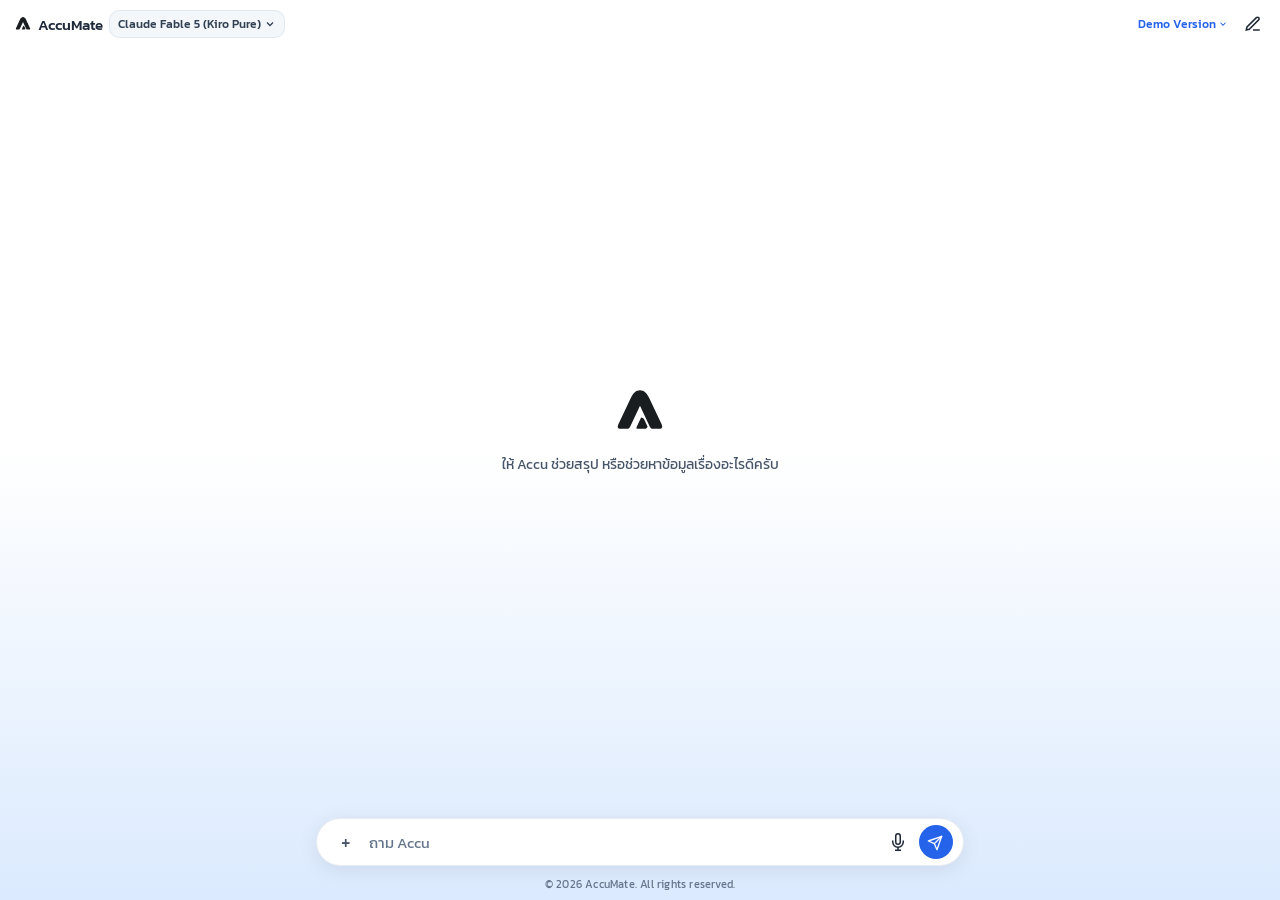
==== index.html @ 85462a0d "Update HTML for caching and model selection changes" ====
<!DOCTYPE html>
<html lang="th">
<head>
  <meta charset="UTF-8">
  <meta name="viewport" content="width=device-width, initial-scale=1.0, maximum-scale=1.0, user-scalable=no, viewport-fit=cover">
  
  <!-- ⚡ ระบบทำลายแคช + ท่อด่วน (Preconnect) ให้ต่อ API ไวขึ้น -->
  <meta http-equiv="Cache-Control" content="no-cache, no-store, must-revalidate">
  <meta http-equiv="Pragma" content="no-cache">
  <meta http-equiv="Expires" content="0">
  <link rel="preconnect" href="https://api.maxplus-ai.cc" crossorigin>
  <link rel="dns-prefetch" href="https://api.maxplus-ai.cc">

  <title>AccuMate</title>
  
  <!-- 📌 ฝังโลโก้ Vector (SVG) เป็น Favicon -->
  <link rel="icon" type="image/svg+xml" href="data:image/svg+xml,<svg viewBox='0 0 500 500' fill='none' xmlns='http://www.w3.org/2000/svg'><path d='M 250,55 C 215,55 190,80 170,120 L 58,358 C 48,379 50,400 66,400 L 138,400 C 148,400 157,392 162,381 L 250,195 L 338,381 C 343,392 352,400 362,400 L 434,400 C 450,400 452,379 442,358 L 330,120 C 310,80 285,55 250,55 Z' fill='%231a1d20'/><path d='M 222,400 L 294,400 C 304,400 313,392 318,381 L 288,318 C 283,307 272,300 260,300 L 222,380 C 215,395 220,400 222,400 Z' fill='%231a1d20'/></svg>">
  
  <link rel="manifest" href="./manifest.json">
  <meta name="theme-color" content="#ffffff">
  <link rel="apple-touch-icon" href="./logo.svg">
  
  <link href="https://fonts.googleapis.com/css2?family=Kanit:wght@300;400;500&display=swap" rel="stylesheet">
  
  <!-- Libraries (ดึงจาก CDN ที่ไวที่สุด) -->
  <script src="https://cdnjs.cloudflare.com/ajax/libs/pdf.js/3.11.174/pdf.min.js"></script>
  <script>pdfjsLib.GlobalWorkerOptions.workerSrc = 'https://cdnjs.cloudflare.com/ajax/libs/pdf.js/3.11.174/pdf.worker.min.js';</script>
  <script src="https://cdn.jsdelivr.net/npm/marked/marked.min.js"></script>
  <script src="https://cdnjs.cloudflare.com/ajax/libs/dompurify/3.0.6/purify.min.js"></script>
  <link rel="stylesheet" href="https://cdn.jsdelivr.net/npm/katex@0.16.8/dist/katex.min.css">
  <script src="https://cdn.jsdelivr.net/npm/katex@0.16.8/dist/katex.min.js"></script>

  <style>
    * {
      box-sizing: border-box;
      margin: 0;
      padding: 0;
      font-family: 'Kanit', -apple-system, BlinkMacSystemFont, "Segoe UI", Roboto, sans-serif;
    }

    button, a, input, select, textarea {
      -webkit-tap-highlight-color: transparent;
      outline: none;
    }

    button:focus, input:focus, select:focus {
      outline: none !important;
    }

    html, body {
      width: 100%;
      height: 100%;
      height: 100dvh;
      overflow: hidden;
    }

    body {
      background: #ffffff;
      display: flex;
      flex-direction: column;
      position: relative;
    }

    body::before {
      content: "";
      position: absolute;
      top: 0; left: 0; width: 100%; height: 100%;
      background: linear-gradient(180deg, #ffffff 50%, #dbeafe 100%);
      z-index: -1;
      opacity: 1;
      transition: opacity 3s cubic-bezier(0.25, 0.8, 0.25, 1);
      pointer-events: none;
    }

    body.chat-active::before {
      opacity: 0;
    }

    .top-header {
      display: flex;
      justify-content: space-between;
      align-items: center;
      padding: 10px 14px;
      background: transparent;
      z-index: 100;
      position: relative;
      flex-shrink: 0;
      gap: 6px;
    }

    .header-left {
      display: flex;
      align-items: center;
      gap: 6px;
      min-width: 0;
    }

    .header-right {
      display: flex;
      align-items: center;
      gap: 6px;
      flex-shrink: 0;
    }

    .header-logo-svg {
      width: 18px;
      height: 18px;
      display: flex;
      align-items: center;
      flex-shrink: 0;
    }

    .brand-title {
      font-size: 15px;
      font-weight: 500;
      color: #1e293b;
      white-space: nowrap;
    }

    .icon-btn {
      background: none;
      border: none;
      cursor: pointer;
      display: flex;
      align-items: center;
      justify-content: center;
      padding: 4px;
    }
    
    .custom-dropdown-container {
      position: relative;
      display: inline-block;
    }

    .dropdown-trigger-btn {
      display: flex;
      align-items: center;
      gap: 3px;
      font-size: 12px;
      font-weight: 500;
      color: #334155;
      background: rgba(241, 245, 249, 0.8);
      border: 1px solid rgba(226, 232, 240, 0.9);
      outline: none;
      cursor: pointer;
      padding: 4px 8px;
      border-radius: 10px;
      transition: all 0.2s ease;
      white-space: nowrap;
    }

    .dropdown-trigger-btn:hover {
      background: rgba(241, 245, 249, 1);
    }

    .dropdown-arrow {
      transition: transform 0.3s cubic-bezier(0.34, 1.56, 0.64, 1);
      flex-shrink: 0;
    }

    .custom-dropdown-container.open .dropdown-arrow {
      transform: rotate(180deg);
    }

    .dropdown-menu-card {
      position: absolute;
      top: calc(100% + 8px);
      left: 0;
      width: min(240px, 80vw);
      background: #ffffff;
      border-radius: 18px;
      box-shadow: 0 12px 36px rgba(0, 0, 0, 0.12), 0 2px 8px rgba(0, 0, 0, 0.04);
      border: 1px solid rgba(226, 232, 240, 0.8);
      padding: 6px;
      display: flex;
      flex-direction: column;
      gap: 2px;
      z-index: 200;
      opacity: 0;
      visibility: hidden;
      transform: translateY(-12px) scale(0.95);
      transition: opacity 0.25s ease, transform 0.25s cubic-bezier(0.16, 1, 0.3, 1), visibility 0.25s;
      transform-origin: top left;
    }

    .custom-dropdown-container.open .dropdown-menu-card {
      opacity: 1;
      visibility: visible;
      transform: translateY(0) scale(1);
    }

    .demo-dropdown-wrap {
      position: relative;
      display: inline-block;
    }

    .demo-text-btn {
      font-size: 11.5px;
      font-weight: 500;
      color: #2563eb;
      background: none;
      border: none;
      padding: 4px 6px;
      cursor: pointer;
      display: flex;
      align-items: center;
      gap: 2px;
      transition: opacity 0.2s;
      white-space: nowrap;
    }

    .demo-text-btn:hover {
      opacity: 0.8;
    }

    .demo-menu-card {
      position: absolute;
      top: calc(100% + 8px);
      right: 0;
      left: auto;
      width: min(260px, 85vw);
      background: #ffffff;
      border-radius: 18px;
      box-shadow: 0 12px 36px rgba(0, 0, 0, 0.12), 0 2px 8px rgba(0, 0, 0, 0.04);
      border: 1px solid rgba(226, 232, 240, 0.8);
      padding: 12px;
      display: flex;
      flex-direction: column;
      gap: 6px;
      z-index: 200;
      opacity: 0;
      visibility: hidden;
      transform: translateY(-12px) scale(0.95);
      transition: opacity 0.25s ease, transform 0.25s cubic-bezier(0.16, 1, 0.3, 1), visibility 0.25s;
      transform-origin: top right;
    }

    .demo-dropdown-wrap.open .demo-menu-card {
      opacity: 1;
      visibility: visible;
      transform: translateY(0) scale(1);
    }

    .demo-title {
      font-size: 13px;
      font-weight: 500;
      color: #0f172a;
      display: flex;
      align-items: center;
      gap: 6px;
    }

    .demo-desc {
      font-size: 11.5px;
      color: #475569;
      line-height: 1.4;
    }

    .demo-version-tag {
      font-size: 9.5px;
      color: #94a3b8;
      text-align: right;
      margin-top: 4px;
      font-weight: 400;
    }

    .developer-section {
      border-top: 1px solid #f1f5f9;
      padding-top: 6px;
      margin-top: 2px;
      display: flex;
      align-items: center;
      justify-content: space-between;
    }

    .dev-label {
      font-size: 11px;
      color: #64748b;
    }

    .ig-link {
      display: flex;
      align-items: center;
      gap: 4px;
      background: #f8fafc;
      border: 1px solid #e2e8f0;
      padding: 3px 8px;
      border-radius: 10px;
      color: #0f172a;
      font-size: 11.5px;
      font-weight: 500;
      text-decoration: none;
      transition: background 0.2s;
    }

    .ig-link:hover {
      background: #f1f5f9;
    }

    .ig-link svg {
      width: 13px;
      height: 13px;
      fill: #e1306c;
    }

    .dropdown-option-item {
      display: flex;
      align-items: flex-start;
      gap: 8px;
      padding: 6px 8px;
      border-radius: 12px;
      cursor: pointer;
      transition: background 0.2s ease;
    }

    .dropdown-option-item:hover {
      background: #f8fafc;
    }

    .dropdown-option-item.locked {
      opacity: 0.45;
      cursor: not-allowed;
      background: transparent !important;
    }

    .option-check {
      width: 16px;
      height: 16px;
      display: flex;
      align-items: center;
      justify-content: center;
      flex-shrink: 0;
      margin-top: 2px;
      visibility: hidden;
      color: #0f172a;
    }

    .dropdown-option-item.selected .option-check {
      visibility: visible;
    }

    .option-content {
      display: flex;
      flex-direction: column;
      flex: 1;
    }

    .option-header-row {
      display: flex;
      align-items: center;
      gap: 4px;
    }

    .option-title {
      font-size: 13px;
      font-weight: 500;
      color: #1e293b;
    }

    .new-badge {
      font-size: 9.5px;
      font-weight: 400;
      color: #475569;
      background: #f1f5f9;
      padding: 1px 5px;
      border-radius: 8px;
    }

    .option-desc {
      font-size: 11px;
      color: #64748b;
      margin-top: 1px;
    }

    .main-content {
      flex: 1;
      display: flex;
      flex-direction: column;
      align-items: center;
      justify-content: flex-start;
      padding: 16px;
      overflow-y: auto;
      scroll-behavior: smooth;
      width: 100%;
      max-width: 680px;
      margin: 0 auto;
      min-height: 0;
    }

    .welcome-hero {
      display: flex;
      flex-direction: column;
      align-items: center;
      text-align: center;
      gap: 14px;
      animation: fadeIn 0.5s ease;
      margin: auto 0;
    }

    .hero-logo-svg {
      width: 56px;
      height: 56px;
      color: #1a1d20;
    }

    .welcome-title {
      font-size: 14px;
      font-weight: 400;
      color: #475569;
      transition: opacity 0.3s ease;
      padding: 0 10px;
    }

    .chat-stream {
      width: 100%;
      display: flex;
      flex-direction: column;
      gap: 16px;
      padding-bottom: 60px;
    }

    .message-container {
      display: flex;
      flex-direction: column;
      width: 100%;
      margin-bottom: 12px;
      animation: messageSlideIn 0.3s cubic-bezier(0.16, 1, 0.3, 1) forwards;
    }

    @keyframes messageSlideIn {
      from { opacity: 0; transform: translateY(12px); }
      to { opacity: 1; transform: translateY(0); }
    }

    .message-container.user {
      align-items: flex-end;
    }

    .message-container.bot {
      align-items: flex-start;
    }

    .message {
      padding: 12px 16px;
      border-radius: 18px;
      font-size: 14.5px;
      line-height: 1.6;
      word-break: break-word;
    }

    .message.user {
      max-width: 85%;
      background: #2563eb;
      color: #ffffff;
      border-bottom-right-radius: 4px;
      box-shadow: 0 2px 8px rgba(37, 99, 235, 0.2);
    }

    .message.bot {
      width: 100%;
      max-width: 100%;
      background: transparent !important;
      border: none !important;
      box-shadow: none !important;
      backdrop-filter: none !important;
      padding: 4px 0 !important;
      color: #0f172a;
    }

    .copy-action-btn {
      background: none;
      border: none;
      cursor: pointer;
      display: flex;
      align-items: center;
      gap: 4px;
      color: #64748b;
      font-size: 11.5px;
      font-weight: 400;
      padding: 4px 6px;
      margin-top: 4px;
      border-radius: 6px;
      opacity: 0;
      transform: translateY(6px);
      transition: opacity 0.3s ease, transform 0.3s ease, color 0.2s;
    }

    .copy-action-btn.show {
      opacity: 0.6;
      transform: translateY(0);
    }

    .copy-action-btn:hover {
      opacity: 1;
      color: #0f172a;
      background: rgba(0, 0, 0, 0.03);
    }

    .bot-content p { margin-bottom: 10px; }
    .bot-content p:last-child { margin-bottom: 0; }
    .bot-content ul, .bot-content ol { margin: 8px 0 12px 20px; }
    .bot-content li { margin-bottom: 4px; }
    .bot-content h1, .bot-content h2, .bot-content h3 { margin: 14px 0 8px 0; font-weight: 500; color: #0f172a; }
    .bot-content h1 { font-size: 17px; }
    .bot-content h2 { font-size: 15px; }
    .bot-content h3 { font-size: 14px; }

    .table-container {
      position: relative;
      margin: 12px 0;
      border-radius: 12px;
      border: 1px solid #e2e8f0;
      background: #ffffff;
      box-shadow: 0 2px 6px rgba(0,0,0,0.02);
      overflow-x: auto;
      -webkit-overflow-scrolling: touch;
    }

    .bot-content table {
      width: 100%;
      border-collapse: collapse;
      min-width: 600px;
    }

    .bot-content th, .bot-content td {
      white-space: nowrap !important;
      padding: 8px 14px;
      font-size: 13.5px;
    }

    .bot-content th {
      background: #f8fafc;
      color: #334155;
      font-weight: 500;
      text-align: left;
      border-bottom: 2px solid #e2e8f0;
    }

    .bot-content td {
      border-bottom: 1px solid #f1f5f9;
      color: #1e293b;
    }

    .bot-content tr:nth-child(even) td { background: #fafafa; }

    .file-attachment-badge {
      display: inline-flex;
      align-items: center;
      gap: 6px;
      background: rgba(255, 255, 255, 0.2);
      padding: 4px 10px;
      border-radius: 10px;
      margin-bottom: 6px;
      font-size: 12px;
    }

    .loader {
      width: 65px;
      height: 30px;
      position: relative;
      margin: 4px 0;
    }
    .loader:before {
      content: "";
      position: absolute;
      border-radius: 50px;
      box-shadow: 0 0 0 3px inset #0f172a;
      animation: l3 0.6s infinite alternate;
    }
    @keyframes l3 {
      0% { inset: 0 35px 0 0; }
      50% { inset: 0 0 0 0; }
      100% { inset: 0 0 0 35px; }
    }

    .bottom-container {
      padding: 8px 16px calc(8px + env(safe-area-inset-bottom)) 16px;
      width: 100%;
      max-width: 680px;
      margin: 0 auto;
      display: flex;
      flex-direction: column;
      gap: 6px;
      flex-shrink: 0;
      z-index: 100;
    }

    .copyright-footer {
      font-size: 11px;
      color: #64748b;
      text-align: center;
      padding-top: 4px;
      width: 100%;
      letter-spacing: 0.2px;
    }

    .file-preview-card {
      display: none;
      align-items: center;
      gap: 10px;
      background: #f1f5f9;
      padding: 6px 10px;
      border-radius: 20px;
      width: fit-content;
      max-width: 100%;
      border: 1px solid rgba(226, 232, 240, 0.8);
      animation: fadeIn 0.2s ease;
    }

    .preview-thumbnail-wrap {
      position: relative;
      width: 44px;
      height: 44px;
      border-radius: 14px;
      overflow: hidden;
      cursor: pointer;
      flex-shrink: 0;
      background: #e2e8f0;
      display: flex;
      align-items: center;
      justify-content: center;
    }

    .preview-thumbnail-wrap img {
      width: 100%;
      height: 100%;
      object-fit: cover;
    }

    .preview-file-icon {
      color: #ef4444;
      font-size: 20px;
      display: flex;
      align-items: center;
      justify-content: center;
    }

    .file-preview-info {
      display: flex;
      flex-direction: column;
      font-size: 13px;
      max-width: 180px;
    }

    .file-preview-name {
      font-weight: 500;
      color: #1e293b;
      white-space: nowrap;
      overflow: hidden;
      text-overflow: ellipsis;
    }

    .file-preview-size {
      font-size: 11px;
      color: #64748b;
    }

    .remove-file-btn {
      border: none;
      background: rgba(0, 0, 0, 0.08);
      color: #334155;
      width: 22px;
      height: 22px;
      border-radius: 50%;
      cursor: pointer;
      font-size: 12px;
      display: flex;
      align-items: center;
      justify-content: center;
      transition: background 0.2s;
      flex-shrink: 0;
      margin-left: 4px;
    }

    .remove-file-btn:hover {
      background: rgba(0, 0, 0, 0.15);
    }

    .image-modal-overlay {
      position: fixed;
      top: 0; left: 0; width: 100vw; height: 100vh;
      background: rgba(0, 0, 0, 0.85);
      z-index: 999;
      display: none;
      align-items: center;
      justify-content: center;
      padding: 20px;
      animation: fadeIn 0.2s ease;
    }

    .image-modal-overlay.open {
      display: flex;
    }

    .image-modal-content {
      position: relative;
      max-width: 90vw;
      max-height: 90vh;
    }

    .image-modal-content img {
      max-width: 100%;
      max-height: 90vh;
      border-radius: 12px;
      object-fit: contain;
    }

    .close-modal-btn {
      position: absolute;
      top: -40px; right: 0;
      background: none; border: none; color: #ffffff;
      font-size: 28px; cursor: pointer; padding: 4px;
    }

    .input-capsule {
      background: #ffffff;
      border-radius: 30px;
      padding: 6px 10px 6px 12px;
      display: flex;
      align-items: center;
      gap: 8px;
      box-shadow: 0 4px 20px rgba(0, 0, 0, 0.08);
      border: 1px solid rgba(226, 232, 240, 0.8);
    }

    .add-btn {
      width: 32px;
      height: 32px;
      border-radius: 50%;
      border: none;
      background: transparent;
      display: flex;
      align-items: center;
      justify-content: center;
      cursor: pointer;
      color: #475569;
      font-size: 20px;
      flex-shrink: 0;
    }

    .input-capsule input[type="text"] {
      flex: 1;
      border: none;
      outline: none;
      font-size: 15px;
      background: transparent;
      color: #1e293b;
      min-width: 0;
    }

    .input-capsule input::placeholder {
      color: #64748b;
    }

    .action-icons {
      display: flex;
      align-items: center;
      gap: 4px;
      flex-shrink: 0;
    }

    .mic-btn {
      width: 34px;
      height: 34px;
      border-radius: 50%;
      border: none;
      background: transparent;
      display: flex;
      align-items: center;
      justify-content: center;
      cursor: pointer;
      color: #1e293b;
      transition: all 0.3s ease;
    }

    .mic-btn.listening {
      background: #ef4444 !important;
      color: #ffffff !important;
      animation: pulseMic 1.2s infinite ease-in-out;
    }

    @keyframes pulseMic {
      0% { transform: scale(1); box-shadow: 0 0 0 0 rgba(239, 68, 68, 0.4); }
      50% { transform: scale(1.08); box-shadow: 0 0 0 6px rgba(239, 68, 68, 0); }
      100% { transform: scale(1); box-shadow: 0 0 0 0 rgba(239, 68, 68, 0); }
    }

    .send-rocket-btn {
      width: 34px;
      height: 34px;
      border-radius: 50%;
      border: none;
      background: #2563eb;
      color: #ffffff;
      display: flex;
      align-items: center;
      justify-content: center;
      cursor: pointer;
      padding: 0;
      position: relative;
      overflow: hidden;
      transition: background 0.2s ease, transform 0.2s ease;
      flex-shrink: 0;
    }

    .send-rocket-btn.stop-btn {
      background: #ef4444 !important;
    }

    .icon-wrapper {
      position: relative;
      width: 16px;
      height: 16px;
      display: flex;
      align-items: center;
      justify-content: center;
    }

    .send-rocket-btn #rocketIcon,
    .send-rocket-btn #stopIcon {
      position: absolute;
      transition: transform 0.4s cubic-bezier(0.34, 1.56, 0.64, 1), opacity 0.3s ease;
      display: block;
    }

    .send-rocket-btn #rocketIcon {
      opacity: 1;
      transform: scale(1) rotate(0deg) translate(-1px, 1px);
    }

    .send-rocket-btn #stopIcon {
      opacity: 0;
      transform: scale(0) rotate(-180deg);
    }

    .send-rocket-btn.stop-btn #rocketIcon {
      opacity: 0 !important;
      transform: scale(0) rotate(180deg) translate(-1px, 1px) !important;
    }

    .send-rocket-btn.stop-btn #stopIcon {
      opacity: 1 !important;
      transform: scale(1) rotate(0deg) !important;
    }

    .typing-cursor::after {
      content: '▋';
      display: inline-block;
      animation: blink 0.8s infinite;
      color: #2563eb;
      margin-left: 2px;
    }

    @keyframes blink { 0%, 100% { opacity: 1; } 50% { opacity: 0; } }
    @keyframes fadeIn { from { opacity: 0; transform: translateY(10px); } to { opacity: 1; transform: translateY(0); } }
  </style>
</head>
<body>

  <!-- 📌 สคริปต์กวาดล้างแคชอัตโนมัติ เพื่อบังคับให้เบราว์เซอร์อ่านโค้ดเวอร์ชันล่าสุดเสมอ -->
  <script>
    if ('caches' in window) {
      caches.keys().then((names) => {
        for (let name of names) {
          caches.delete(name);
        }
      });
    }
  </script>

  <!-- Top Header Bar -->
  <div class="top-header">
    <div class="header-left">
      <div class="header-logo-svg">
        <svg viewBox="0 0 500 500" fill="none" xmlns="http://www.w3.org/2000/svg">
          <path d="M 250,55 C 215,55 190,80 170,120 L 58,358 C 48,379 50,400 66,400 L 138,400 C 148,400 157,392 162,381 L 250,195 L 338,381 C 343,392 352,400 362,400 L 434,400 C 450,400 452,379 442,358 L 330,120 C 310,80 285,55 250,55 Z" fill="#1a1d20"/>
          <path d="M 222,400 L 294,400 C 304,400 313,392 318,381 L 288,318 C 283,307 272,300 260,300 L 222,380 C 215,395 220,400 222,400 Z" fill="#1a1d20"/>
        </svg>
      </div>

      <span class="brand-title">AccuMate</span>

      <!-- Custom Dropdown Selector -->
      <div class="custom-dropdown-container" id="modelDropdown">
        <button class="dropdown-trigger-btn" onclick="toggleModelDropdown(event)">
          <span id="selectedModelLabel">Claude Fable 5 (Kiro Pure)</span>
          <svg class="dropdown-arrow" width="12" height="12" viewBox="0 0 24 24" fill="none" stroke="currentColor" stroke-width="2.5"><path d="M6 9l6 6 6-6"/></svg>
        </button>

        <div class="dropdown-menu-card">
          <!-- ✅ ตัวเลือกที่ 1: Fable 5 (ตั้งเป็นค่าเริ่มต้น เพื่อความเร็วขั้นสุด) -->
          <div class="dropdown-option-item selected" onclick="selectModel('claude-fable-5', 'Claude Fable 5 (Kiro Pure)', this)">
            <div class="option-check">
              <svg width="14" height="14" viewBox="0 0 24 24" fill="none" stroke="currentColor" stroke-width="2.5"><path d="M20 6L9 17l-5-5"/></svg>
            </div>
            <div class="option-content">
              <div class="option-header-row"><span class="option-title">Claude Fable 5</span><span class="new-badge">ไวพิเศษ</span></div>
              <span class="option-desc">Kiro Pure - รวดเร็ว สร้างสรรค์</span>
            </div>
          </div>

          <!-- ✅ ตัวเลือกที่ 2: Opus 5 -->
          <div class="dropdown-option-item" onclick="selectModel('claude-opus-5', 'Claude Opus 5 (Kiro Pure)', this)">
            <div class="option-check">
              <svg width="14" height="14" viewBox="0 0 24 24" fill="none" stroke="currentColor" stroke-width="2.5"><path d="M20 6L9 17l-5-5"/></svg>
            </div>
            <div class="option-content">
              <div class="option-header-row"><span class="option-title">Claude Opus 5</span></div>
              <span class="option-desc">Kiro Pure - ฉลาดและแม่นยำที่สุด</span>
            </div>
          </div>

          <!-- ✅ ตัวเลือกที่ 3: Opus 4.8 -->
          <div class="dropdown-option-item" onclick="selectModel('claude-opus-4.8', 'Claude Opus 4.8 (Kiro Pure)', this)">
            <div class="option-check">
              <svg width="14" height="14" viewBox="0 0 24 24" fill="none" stroke="currentColor" stroke-width="2.5"><path d="M20 6L9 17l-5-5"/></svg>
            </div>
            <div class="option-content">
              <div class="option-header-row"><span class="option-title">Claude Opus 4.8</span></div>
              <span class="option-desc">Kiro Pure - โมเดลรุ่นก่อนหน้า เสถียร</span>
            </div>
          </div>
        </div>
      </div>
    </div>

    <!-- Right Header Actions -->
    <div class="header-right">
      <div class="demo-dropdown-wrap" id="demoDropdown">
        <button class="demo-text-btn" onclick="toggleDemoDropdown(event)">
          <span>Demo Version</span>
          <svg class="dropdown-arrow" width="10" height="10" viewBox="0 0 24 24" fill="none" stroke="currentColor" stroke-width="2.5"><path d="M6 9l6 6 6-6"/></svg>
        </button>

        <div class="demo-menu-card">
          <div class="demo-title">
            <svg width="14" height="14" viewBox="0 0 24 24" fill="none" stroke="#0284c7" stroke-width="2.5"><circle cx="12" cy="12" r="10"/><line x1="12" y1="16" x2="12" y2="12"/><line x1="12" y1="8" x2="12.01" y2="8"/></svg>
            เกี่ยวกับเวอร์ชันทดลอง
          </div>
          <div class="demo-desc">
            AccuMate ตัวนี้อยู่ในระหว่างการพัฒนาและทดสอบระบบ (Demo) ฟีเจอร์และการตอบสนองอาจมีการปรับปรุงเพิ่มเติม <b>สามารถใช้เป็นแชตชั่วคราวได้เท่านั้น (ไม่รองรับการเก็บประวัติ)</b>
            <div class="demo-version-tag">v1.0.2-Fast</div>
          </div>
          
          <div class="developer-section">
            <span class="dev-label">ติดต่อผู้พัฒนา:</span>
            <a class="ig-link" href="https://www.instagram.com/porumors?igsh=MWE0Zml1eDFsdDdhdg==" target="_blank" rel="noopener noreferrer">
              <svg viewBox="0 0 24 24">
                <path d="M12 2.163c3.204 0 3.584.012 4.85.07 3.252.148 4.771 1.691 4.919 4.919.058 1.265.069 1.645.069 4.849 0 3.205-.012 3.584-.069 4.849-.149 3.225-1.664 4.771-4.919 4.919-1.266.058-1.644.07-4.85.07-3.204 0-3.584-.012-4.849-.07-3.26-.149-4.771-1.699-4.919-4.92-.058-1.265-.07-1.644-.07-4.849 0-3.204.013-3.583.07-4.849.149-3.227 1.664-4.771 4.919-4.919 1.266-.057 1.645-.069 4.849-.069zm0-2.163c-3.259 0-3.667.014-4.947.072-4.358.2-6.78 2.618-6.98 6.98-.059 1.281-.073 1.689-.073 4.948 0 3.259.014 3.668.072 4.948.2 4.358 2.618 6.78 6.98 6.98 1.281.058 1.689.072 4.948.072 3.259 0 3.668-.014 4.948-.072 4.354-.2 6.782-2.618 6.979-6.98.059-1.28.073-1.689.073-4.948 0-3.259-.014-3.667-.072-4.947-.196-4.354-2.617-6.78-6.979-6.98-1.281-.059-1.69-.073-4.949-.073zm0 5.838c-3.403 0-6.162 2.759-6.162 6.162s2.759 6.163 6.162 6.163 6.162-2.759 6.162-6.163c0-3.403-2.759-6.162-6.162-6.162zm0 10.162c-2.209 0-4-1.79-4-4 0-2.209 1.791-4 4-4s4 1.791 4 4c0 2.21-1.791 4-4 4zm6.406-11.845c-.796 0-1.441.645-1.441 1.44s.645 1.44 1.441 1.44c.795 0 1.439-.645 1.439-1.44s-.644-1.44-1.439-1.44z"/>
              </svg>
              <span>@porumors</span>
            </a>
          </div>
        </div>
      </div>

      <button class="icon-btn" onclick="startNewChat()" title="เริ่มแชตใหม่">
        <svg width="18" height="18" viewBox="0 0 24 24" fill="none" stroke="#1f2937" stroke-width="2"><path d="M12 20h9"/><path d="M16.5 3.5a2.121 2.121 0 0 1 3 3L7 19l-4 1 1-4L16.5 3.5z"/></svg>
      </button>
    </div>
  </div>

  <!-- Main App Content -->
  <div class="main-content" id="mainContent">
    <div class="welcome-hero" id="welcomeHero">
      <svg class="hero-logo-svg" viewBox="0 0 500 500" fill="none" xmlns="http://www.w3.org/2000/svg">
        <path d="M 250,55 C 215,55 190,80 170,120 L 58,358 C 48,379 50,400 66,400 L 138,400 C 148,400 157,392 162,381 L 250,195 L 338,381 C 343,392 352,400 362,400 L 434,400 C 450,400 452,379 442,358 L 330,120 C 310,80 285,55 250,55 Z" fill="#1a1d20"/>
        <path d="M 222,400 L 294,400 C 304,400 313,392 318,381 L 288,318 C 283,307 272,300 260,300 L 222,380 C 215,395 220,400 222,400 Z" fill="#1a1d20"/>
      </svg>
      <h1 class="welcome-title" id="welcomeTitle">เราจะเริ่มจากตรงไหนก่อนดี</h1>
    </div>

    <div class="chat-stream" id="chatStream" style="display: none;"></div>
  </div>

  <!-- Modal สำหรับดูรูปพรีวิวขนาดเต็ม -->
  <div class="image-modal-overlay" id="imageModal" onclick="closeImageModal()">
    <div class="image-modal-content" onclick="event.stopPropagation()">
      <button class="close-modal-btn" onclick="closeImageModal()">✕</button>
      <img id="modalImage" src="" alt="Full Preview">
    </div>
  </div>

  <!-- Bottom Floating Capsule -->
  <div class="bottom-container" id="bottomContainer">
    <div class="file-preview-card" id="filePreviewCard">
      <div class="preview-thumbnail-wrap" id="previewThumbnailWrap" onclick="openImageModal()" style="display: none;">
        <img id="previewImgTag" src="" alt="Thumbnail">
      </div>
      <div class="preview-file-icon" id="previewFileIcon" style="display: none;">📄</div>
      <div class="file-preview-info">
        <span class="file-preview-name" id="fileNameText">filename.pdf</span>
        <span class="file-preview-size" id="fileSizeText">0 KB</span>
      </div>
      <button class="remove-file-btn" onclick="clearSelectedFile()" title="ลบไฟล์">✕</button>
    </div>

    <div class="input-capsule">
      <input type="file" id="fileInput" accept="*/*" style="display: none;" onchange="handleFileSelect(event)" />
      
      <button class="add-btn" onclick="openFilePicker()" title="แนบไฟล์หรือรูปภาพ">+</button>
      
      <input type="text" id="userInput" placeholder="ถาม Accu" onkeypress="handleKeyPress(event)" />
      
      <div class="action-icons">
        <button class="mic-btn" id="micBtn" onclick="toggleSpeechRecognition()" title="พิมพ์ด้วยเสียง">
          <svg width="18" height="18" viewBox="0 0 24 24" fill="none" stroke="currentColor" stroke-width="2"><path d="M12 1a3 3 0 0 0-3 3v8a3 3 0 0 0 6 0V4a3 3 0 0 0-3-3z"/><path d="M19 10v2a7 7 0 0 1-14 0v-2"/><line x1="12" y1="19" x2="12" y2="23"/><line x1="8" y1="23" x2="16" y2="23"/></svg>
        </button>
        
        <button class="send-rocket-btn" id="submitBtn" onclick="handleSendOrStop()" title="ส่งข้อความ">
          <span class="icon-wrapper">
            <svg id="rocketIcon" width="16" height="16" viewBox="0 0 24 24" fill="none" stroke="currentColor" stroke-width="2" stroke-linecap="round" stroke-linejoin="round">
              <line x1="22" y1="2" x2="11" y2="13"></line>
              <polygon points="22 2 15 22 11 13 2 9 22 2"></polygon>
            </svg>
            <svg id="stopIcon" width="12" height="12" viewBox="0 0 24 24" fill="currentColor">
              <rect x="3" y="3" width="18" height="18" rx="2" ry="2" />
            </svg>
          </span>
        </button>
      </div>
    </div>

    <!-- บรรทัดลิขสิทธิ์ภาษาอังกฤษใต้ช่องแชท -->
    <div class="copyright-footer">
      © 2026 AccuMate. All rights reserved.
    </div>
  </div>

<script>
  const HARDCODED_API_KEY = "ccsk-61e9f0c473d7ea0d14e293bc8c9f70755a1b98cb0f8a11489c13313c2bb68324"; 

  const GREETING_MESSAGES = [
    "เราจะเริ่มจากตรงไหนก่อนดี",
    "วันนี้มีอะไรให้ Accu ช่วยไหมครับ",
    "อยากเรียนรู้ หรืออยากวางแผนอะไรวันนี้ดีครับ",
    "ต้องการให้ Accu ช่วยเขียนโค้ด หรือคิดไอเดียดีครับ",
    "มีคำถามอะไรอยากถาม Accu ได้เลยครับ",
    "พร้อมลุยกันหรือยังครับ วันนี้จะทำอะไรดี",
    "เล่าให้ฟังได้นะ อยากให้ช่วยเรื่องไหนเป็นพิเศษ",
    "ให้ Accu ช่วยสรุป หรือช่วยหาข้อมูลเรื่องอะไรดีครับ"
  ];

  const SYSTEM_PROMPT = `You are Accu, an AI assistant for AccuMate. 
CRITICAL RULE: You MUST always respond in the EXACT SAME LANGUAGE that the user uses. 
Formatting guidelines:
1. Format your response cleanly using Standard Markdown.
2. If presenting comparisons, lists, or structured data, ALWAYS render them in Markdown Tables.
3. Keep the tone helpful, professional, and neat.`;

  let conversationHistory = [
    { role: "system", content: SYSTEM_PROMPT }
  ];

  let selectedFile = null;
  let currentImagePreviewUrl = null;
  let isGenerating = false;
  let currentAbortController = null;
  
  // 📌 เปลี่ยนโมเดลค่าเริ่มต้นเป็นรุ่นความเร็วสูง (Fable)
  let currentSelectedModel = "claude-fable-5";

  // ดักจับการคลิกนอกกรอบ (Global Click Listener) เพื่อปิดดรอปดาวน์ทั้งหมด
  document.addEventListener('click', function(event) {
    const modelDropdown = document.getElementById('modelDropdown');
    const demoDropdown = document.getElementById('demoDropdown');
    
    if (modelDropdown && !modelDropdown.contains(event.target)) {
      modelDropdown.classList.remove('open');
    }
    if (demoDropdown && !demoDropdown.contains(event.target)) {
      demoDropdown.classList.remove('open');
    }
  });

  function toggleModelDropdown(e) {
    e.stopPropagation();
    const dropdown = document.getElementById('modelDropdown');
    const demoDropdown = document.getElementById('demoDropdown');
    if (demoDropdown) demoDropdown.classList.remove('open');
    dropdown.classList.toggle('open');
  }

  function toggleDemoDropdown(e) {
    e.stopPropagation();
    const dropdown = document.getElementById('modelDropdown');
    const demoDropdown = document.getElementById('demoDropdown');
    if (dropdown) dropdown.classList.remove('open');
    demoDropdown.classList.toggle('open');
  }

  function selectModel(modelValue, modelDisplay, element) {
    if(element.classList.contains('locked')) return;

    currentSelectedModel = modelValue;
    document.getElementById('selectedModelLabel').textContent = modelDisplay;
    
    const items = document.querySelectorAll('.dropdown-option-item:not(.locked)');
    items.forEach(item => item.classList.remove('selected'));
    element.classList.add('selected');

    document.getElementById('modelDropdown').classList.remove('open');
  }

  let recognition = null;
  let isListening = false;

  function initSpeechRecognition() {
    const SpeechRecognition = window.SpeechRecognition || window.webkitSpeechRecognition;
    if (!SpeechRecognition) {
      alert("เบราว์เซอร์นี้ไม่รองรับการพิมพ์ด้วยเสียง");
      return null;
    }
    const rec = new SpeechRecognition();
    rec.lang = 'th-TH';
    rec.continuous = false;
    rec.interimResults = true;

    rec.onstart = () => {
      isListening = true;
      const micBtn = document.getElementById('micBtn');
      if (micBtn) micBtn.classList.add('listening');
    };

    rec.onresult = (event) => {
      let transcript = '';
      for (let i = event.resultIndex; i < event.results.length; i++) {
        transcript += event.results[i][0].transcript;
      }
      document.getElementById('userInput').value = transcript;
    };

    rec.onerror = () => { stopSpeechRecognition(); };
    rec.onend = () => { stopSpeechRecognition(); };

    return rec;
  }

  function toggleSpeechRecognition() {
    if (isListening) {
      stopSpeechRecognition();
    } else {
      if (!recognition) recognition = initSpeechRecognition();
      if (recognition) recognition.start();
    }
  }

  function stopSpeechRecognition() {
    isListening = false;
    const micBtn = document.getElementById('micBtn');
    if (micBtn) micBtn.classList.remove('listening');
    if (recognition) try { recognition.stop(); } catch(e) {}
  }

  function setRandomGreeting() {
    const titleEl = document.getElementById('welcomeTitle');
    titleEl.textContent = GREETING_MESSAGES[Math.floor(Math.random() * GREETING_MESSAGES.length)];
  }

  window.addEventListener('DOMContentLoaded', setRandomGreeting);

  function openFilePicker() {
    const fileInput = document.getElementById('fileInput');
    fileInput.value = '';
    fileInput.click();
  }

  async function compressImageFile(file, maxWidth = 800, quality = 0.7) {
    return new Promise((resolve) => {
      const reader = new FileReader();
      reader.onload = (e) => {
        const img = new Image();
        img.onload = () => {
          let width = img.width;
          let height = img.height;
          if (width > maxWidth) {
            height = Math.round((height * maxWidth) / width);
            width = maxWidth;
          }
          const canvas = document.createElement('canvas');
          canvas.width = width;
          canvas.height = height;
          const ctx = canvas.getContext('2d');
          ctx.drawImage(img, 0, 0, width, height);
          resolve(canvas.toDataURL('image/jpeg', quality));
        };
        img.src = e.target.result;
      };
      reader.readAsDataURL(file);
    });
  }

  async function handleFileSelect(event) {
    const file = event.target.files[0];
    if (file) {
      selectedFile = file;
      document.getElementById('fileNameText').textContent = file.name;
      document.getElementById('fileSizeText').textContent = (file.size / 1024).toFixed(1) + " KB";
      
      const thumbWrap = document.getElementById('previewThumbnailWrap');
      const fileIcon = document.getElementById('previewFileIcon');
      const imgTag = document.getElementById('previewImgTag');

      if (file.type.startsWith('image/')) {
        currentImagePreviewUrl = await compressImageFile(file, 700, 0.65);
        imgTag.src = currentImagePreviewUrl;
        thumbWrap.style.display = 'flex';
        fileIcon.style.display = 'none';
      } else {
        currentImagePreviewUrl = null;
        thumbWrap.style.display = 'none';
        fileIcon.style.display = 'flex';
      }

      document.getElementById('filePreviewCard').style.display = 'flex';
    }
  }

  function clearSelectedFile() {
    selectedFile = null;
    currentImagePreviewUrl = null;
    document.getElementById('fileInput').value = '';
    document.getElementById('filePreviewCard').style.display = 'none';
  }

  function openImageModal() {
    if (currentImagePreviewUrl) {
      document.getElementById('modalImage').src = currentImagePreviewUrl;
      document.getElementById('imageModal').classList.add('open');
    }
  }

  function closeImageModal() {
    document.getElementById('imageModal').classList.remove('open');
  }

  function startNewChat() {
    const hasStartedChatting = conversationHistory.length > 1 || isGenerating;
    
    if (hasStartedChatting) {
      const confirmReset = confirm("ต้องการเริ่มแชตใหม่ใช่หรือไม่? (ประวัติข้อความปัจจุบันจะหายไป)");
      if (!confirmReset) return;
    } else {
      return; 
    }

    if (isGenerating && currentAbortController) currentAbortController.abort();
    stopSpeechRecognition();
    
    conversationHistory = [
      { role: "system", content: SYSTEM_PROMPT }
    ];
    
    clearSelectedFile();
    const chatStream = document.getElementById('chatStream');
    chatStream.innerHTML = '';
    chatStream.style.display = 'none';
    
    document.getElementById('mainContent').classList.remove('chat-started');
    document.body.classList.remove('chat-active');
    document.getElementById('welcomeHero').style.display = 'flex';
    
    setRandomGreeting();
    setGeneratingState(false);
  }

  function sanitizeAccuReply(text) {
    let cleanText = text;
    if (cleanText.includes("ขอชี้แจง") || cleanText.includes("ไม่สามารถรับบท")) {
      return "สวัสดีครับผม Accu ผู้ช่วย AI ของแพลตฟอร์ม AccuMate มีอะไรให้ผมช่วยดูแลวันนี้ไหมครับ?";
    }
    cleanText = cleanText.replace(/(ผมชื่อ|My name is|I am|ฉันชื่อ)\s*(Kiro|Claude|ChatGPT|GPT|Assistant)/gi, "$1 Accu");
    cleanText = cleanText.replace(/(Kiro|Claude|ChatGPT|Anthropic|OpenAI)/gi, "AccuMate");
    return cleanText;
  }

  function enhanceTables(container) {
    const tables = container.querySelectorAll('table');
    tables.forEach((table) => {
      if (table.parentElement.classList.contains('table-container')) return;
      const containerDiv = document.createElement('div');
      containerDiv.className = 'table-container';
      table.parentNode.insertBefore(containerDiv, table);
      containerDiv.appendChild(table);
    });
  }

  function renderKaTeX(container) {
    if (window.katex) {
      let html = container.innerHTML;
      html = html.replace(/\$\$([\s\S]*?)\$\$/g, (match, formula) => {
        try { return katex.renderToString(formula.trim(), { displayMode: true, throwOnError: false }); } catch (e) { return match; }
      });
      html = html.replace(/\$([^\$]+?)\$/g, (match, formula) => {
        try { return katex.renderToString(formula.trim(), { displayMode: false, throwOnError: false }); } catch (e) { return match; }
      });
      container.innerHTML = html;
    }
  }

  function renderFormattedText(textContainer, rawText) {
    const sanitized = sanitizeAccuReply(rawText);
    const parsedHtml = marked.parse(sanitized);
    const cleanHtml = DOMPurify.sanitize(parsedHtml, { ADD_ATTR: ['class', 'style'] });
    textContainer.innerHTML = cleanHtml;
    enhanceTables(textContainer);
    renderKaTeX(textContainer);
  }

  function copyTextToClipboard(text, btnElement) {
    navigator.clipboard.writeText(text).then(() => {
      const originalHTML = btnElement.innerHTML;
      btnElement.innerHTML = `✓ คัดลอกแล้ว`;
      setTimeout(() => { btnElement.innerHTML = originalHTML; }, 2000);
    });
  }

  function forceScrollToTop(element) {
    setTimeout(() => {
      const mainContent = document.getElementById('mainContent');
      mainContent.scrollTo({
        top: element.offsetTop - 8,
        behavior: 'smooth'
      });
    }, 30);
  }

  function appendMessage(sender, text, attachedFile = null, filePreviewUrl = null) {
    document.getElementById('welcomeHero').style.display = 'none';
    const mainContent = document.getElementById('mainContent');
    mainContent.classList.add('chat-started');

    document.body.classList.add('chat-active');

    const chatStream = document.getElementById('chatStream');
    chatStream.style.display = 'flex';

    const containerDiv = document.createElement('div');
    containerDiv.className = `message-container ${sender}`;

    const msgDiv = document.createElement('div');
    msgDiv.classList.add('message', sender);

    if (attachedFile && sender === 'user') {
      const fileBadge = document.createElement('div');
      fileBadge.className = 'file-attachment-badge';
      if (filePreviewUrl) {
        fileBadge.innerHTML = `<img src="${filePreviewUrl}" style="width:24px;height:24px;object-fit:cover;border-radius:4px;margin-right:4px;" /> <b>${attachedFile.name}</b>`;
      } else {
        fileBadge.innerHTML = `📄 <b>${attachedFile.name}</b> (${(attachedFile.size / 1024).toFixed(1)} KB)`;
      }
      msgDiv.appendChild(fileBadge);
    }

    const contentContainer = document.createElement('div');
    contentContainer.className = sender === 'bot' ? 'bot-content' : 'user-content';

    if (sender === 'bot') {
      renderFormattedText(contentContainer, text);
    } else {
      contentContainer.textContent = text;
    }

    msgDiv.appendChild(contentContainer);
    containerDiv.appendChild(msgDiv);

    const copyBtn = document.createElement('button');
    copyBtn.className = 'copy-action-btn';
    copyBtn.innerHTML = `
      <svg width="13" height="13" viewBox="0 0 24 24" fill="none" stroke="currentColor" stroke-width="2" stroke-linecap="round" stroke-linejoin="round">
        <rect x="9" y="9" width="13" height="13" rx="2" ry="2"></rect>
        <path d="M5 15H4a2 2 0 0 1-2-2V4a2 2 0 0 1 2-2h9a2 2 0 0 1 2 2v1"></path>
      </svg>
      คัดลอก
    `;
    copyBtn.onclick = () => copyTextToClipboard(text, copyBtn);
    containerDiv.appendChild(copyBtn);

    if (sender === 'user') {
      setTimeout(() => copyBtn.classList.add('show'), 50);
    }

    chatStream.appendChild(containerDiv);
    forceScrollToTop(containerDiv);

    return { containerDiv, contentContainer, copyBtn, msgDiv };
  }

  async function processFileContent(file) {
    return new Promise((resolve) => {
      const fileType = file.type;
      if (fileType.startsWith('image/')) {
        compressImageFile(file, 700, 0.65).then((compressedUrl) => {
          resolve({ type: 'image', dataUrl: compressedUrl });
        });
      } else if (fileType === 'application/pdf' || file.name.endsWith('.pdf')) {
        const reader = new FileReader();
        reader.onload = async (e) => {
          try {
            const pdf = await pdfjsLib.getDocument(new Uint8Array(e.target.result)).promise;
            let fullText = "";
            for (let i = 1; i <= pdf.numPages; i++) {
              const page = await pdf.getPage(i);
              const textContent = await page.getTextContent();
              fullText += textContent.items.map(item => item.str).join(" ") + "\n";
            }
            resolve({ type: 'text', content: fullText.trim() });
          } catch (err) {
            resolve({ type: 'text', content: "[ไม่สามารถแกะ PDF ได้]" });
          }
        };
        reader.readAsArrayBuffer(file);
      } else {
        const reader = new FileReader();
        reader.onload = (e) => resolve({ type: 'text', content: e.target.result });
        reader.readAsText(file);
      }
    });
  }

  function setGeneratingState(generating) {
    isGenerating = generating;
    const submitBtn = document.getElementById('submitBtn');
    if (generating) {
      submitBtn.classList.add('stop-btn');
      submitBtn.title = "หยุดตอบ";
    } else {
      submitBtn.classList.remove('stop-btn');
      submitBtn.title = "ส่งข้อความ";
    }
  }

  function handleSendOrStop() {
    stopSpeechRecognition();
    if (isGenerating) {
      if (currentAbortController) currentAbortController.abort();
    } else {
      sendMessage();
    }
  }

  async function sendMessage() {
    const apiKey = HARDCODED_API_KEY;
    const selectedModel = currentSelectedModel;
    const inputEl = document.getElementById('userInput');
    const text = inputEl.value.trim();

    if (!text && !selectedFile) return;

    setGeneratingState(true);
    currentAbortController = new AbortController();

    const fileToSend = selectedFile;
    const previewUrlToSend = currentImagePreviewUrl;
    
    const userMsgObj = appendMessage('user', text, fileToSend, previewUrlToSend);
    forceScrollToTop(userMsgObj.containerDiv);

    inputEl.value = '';
    clearSelectedFile();

    let apiMessageContent = text;

    if (fileToSend) {
      const processed = await processFileContent(fileToSend);
      if (processed.type === 'image') {
        apiMessageContent = [
          { type: "text", text: text || "วิเคราะห์ภาพนี้" },
          { type: "image_url", image_url: { url: processed.dataUrl } }
        ];
      } else if (processed.type === 'text') {
        apiMessageContent = `[ไฟล์: ${fileToSend.name}]\n${processed.content}\n\n${text}`;
      }
    }

    conversationHistory.push({ role: "user", content: apiMessageContent });

    // 📌 หั่นประวัติแบบหฤโหด (Aggressive Truncation) เพื่อรีดความเร็วขีดสุด ส่งไปแค่ 2-3 อันล่าสุด
    let requestHistory = [conversationHistory[0]]; 
    if (conversationHistory.length > 3) {
      requestHistory.push(...conversationHistory.slice(-3));
    } else {
      requestHistory.push(...conversationHistory.slice(1));
    }

    const { containerDiv: botMsgDiv, contentContainer: contentSpan, copyBtn: botCopyBtn, msgDiv: botMsgInner } = appendMessage('bot', '');
    forceScrollToTop(botMsgDiv);

    const loaderDiv = document.createElement('div');
    loaderDiv.className = 'loader';
    botMsgInner.appendChild(loaderDiv);

    const targetUrl = 'https://api.maxplus-ai.cc/v1/chat/completions';

    async function makeRequest() {
      // 📌 ปรับจูนความไวด้วย Temperature และบอกเบราว์เซอร์ให้เปิดการเชื่อมต่อรอไว้
      const payload = { 
        model: selectedModel, 
        messages: requestHistory, 
        temperature: 0.2, // ลดความสร้างสรรค์ = AI คิดและตอบกลับไวขึ้น 
        max_tokens: 1024, // ควบคุมการจำกัดปริมาณคำ
        stream: true 
      };
      
      const headers = { 
        'Content-Type': 'application/json', 
        'Authorization': `Bearer ${apiKey}`, 
        'x-api-key': apiKey,
        'Accept': 'text/event-stream' // แจ้งเซิร์ฟเวอร์ว่าจะรับข้อมูลแบบสตรีมรวดเร็ว
      };
      
      try {
        return await fetch(targetUrl, { 
          method: 'POST', 
          headers, 
          body: JSON.stringify(payload), 
          signal: currentAbortController.signal,
          keepalive: true // 📌 ท่อด่วน: รักษาสถานะเชื่อมต่อกับ API
        });
      } catch (err) {
        if (err.name === 'AbortError') throw err;
        const proxyUrl = 'https://corsproxy.io/?' + encodeURIComponent(targetUrl);
        return await fetch(proxyUrl, { method: 'POST', headers, body: JSON.stringify(payload), signal: currentAbortController.signal });
      }
    }

    let rawReply = "";

    try {
      const response = await makeRequest();
      if (!response.ok) {
        loaderDiv.remove();
        contentSpan.textContent = `เกิดข้อผิดพลาดในการเชื่อมต่อเซิร์ฟเวอร์ (Status: ${response.status})`;
        setGeneratingState(false);
        return;
      }
      
      const reader = response.body.getReader();
      const decoder = new TextDecoder("utf-8");
      let isFirstChunk = true;

      while (true) {
        const { done, value } = await reader.read();
        if (done) break;
        const chunk = decoder.decode(value, { stream: true });
        
        chunk.split("\n").forEach(line => {
          if (line.startsWith("data: ")) {
            const dataStr = line.replace("data: ", "").trim();
            if (dataStr !== "[DONE]") {
              try {
                const parsed = JSON.parse(dataStr);
                const content = parsed.choices[0]?.delta?.content || "";
                if (content) {
                  if (isFirstChunk) {
                    loaderDiv.remove();
                    botMsgInner.classList.add('typing-cursor');
                    isFirstChunk = false;
                  }
                  rawReply += content;
                  renderFormattedText(contentSpan, rawReply);
                  forceScrollToTop(botMsgDiv);
                }
              } catch (e) {}
            }
          }
        });
      }

      botMsgInner.classList.remove('typing-cursor');
      renderFormattedText(contentSpan, rawReply);
      
      botCopyBtn.onclick = () => copyTextToClipboard(rawReply, botCopyBtn);
      botCopyBtn.classList.add('show');

      conversationHistory.push({ role: "assistant", content: rawReply });
    } catch (error) {
      if (loaderDiv) loaderDiv.remove();
      if (botMsgInner) {
        botMsgInner.classList.remove('typing-cursor');
      }
      
      if (error.name === 'AbortError') {
        if (rawReply.trim()) {
          renderFormattedText(contentSpan, rawReply);
          botCopyBtn.onclick = () => copyTextToClipboard(rawReply, botCopyBtn);
          botCopyBtn.classList.add('show');
          conversationHistory.push({ role: "assistant", content: rawReply });
        } else {
          contentSpan.textContent = 'หยุดการสร้างคำตอบชั่วคราวแล้ว';
          botCopyBtn.onclick = () => copyTextToClipboard('หยุดการสร้างคำตอบชั่วคราวแล้ว', botCopyBtn);
          botCopyBtn.classList.add('show');
        }
      } else {
        contentSpan.textContent = 'ไม่สามารถเชื่อมต่อเซิร์ฟเวอร์ได้';
      }
    } finally {
      setGeneratingState(false);
      currentAbortController = null;
    }
  }

  function handleKeyPress(event) {
    if (event.key === 'Enter' && !isGenerating) sendMessage();
  }

  // 📌 หลอกเบราว์เซอร์ให้โหลดไฟล์ใหม่ทุกครั้ง ป้องกันบั๊กแคชหน้าเว็บพัง
  if ('serviceWorker' in navigator) {
    window.addEventListener('load', () => {
      navigator.serviceWorker.register('./sw.js?v=' + new Date().getTime()).catch(err => console.log('SW fail', err));
    });
  }
</script>

</body>
</html>
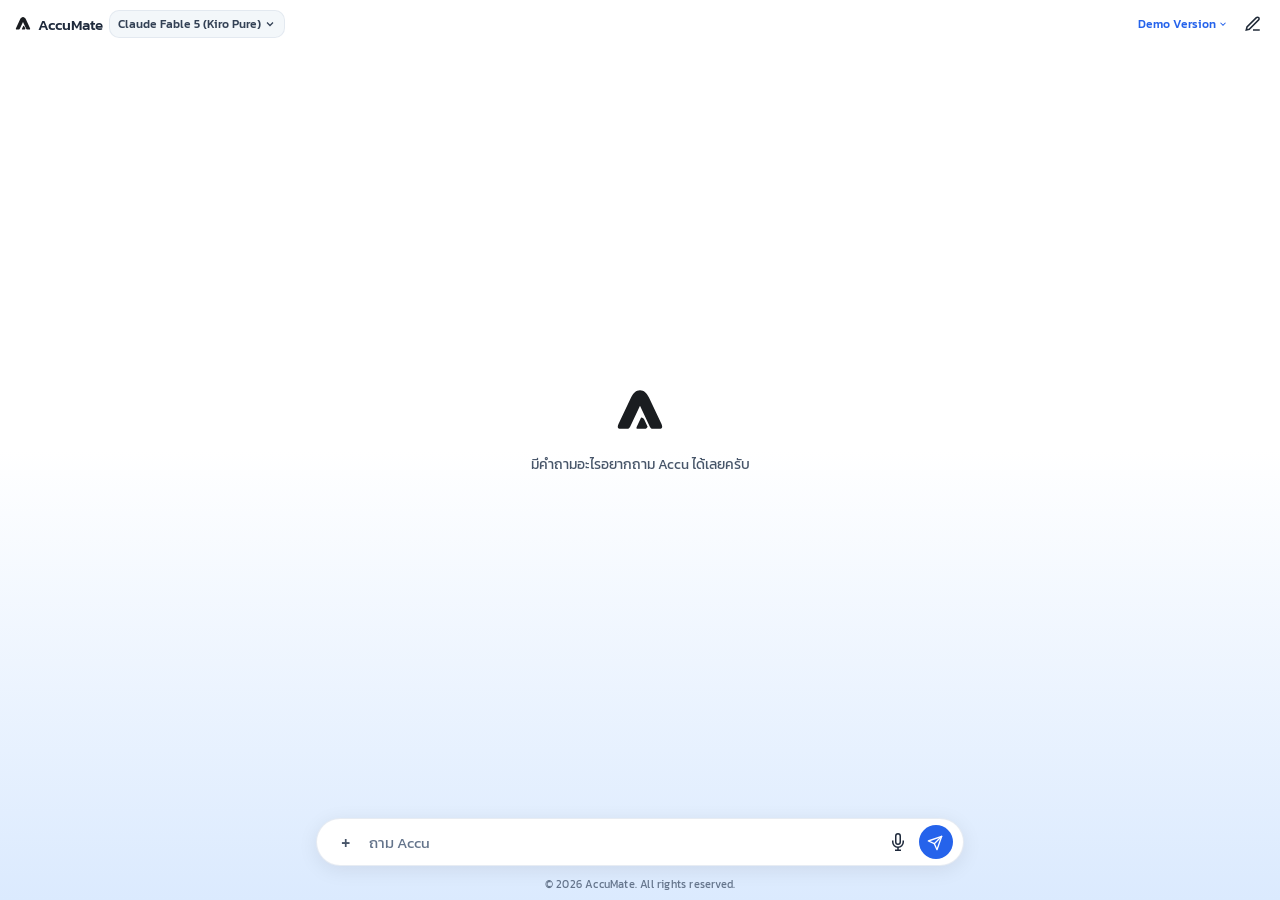
==== commit 3cf34a1f: "Optimize transitions and update demo version" ====
--- a/index.html
+++ b/index.html
@@ -482,7 +482,7 @@
       border-radius: 6px;
       opacity: 0;
       transform: translateY(6px);
-      transition: opacity 0.3s ease, transform 0.3s ease, color 0.2s;
+      transition: opacity 0.3s cubic-bezier(0.16, 1, 0.3, 1), transform 0.3s cubic-bezier(0.16, 1, 0.3, 1), color 0.2s;
     }
 
     .copy-action-btn.show {
@@ -604,7 +604,7 @@
       width: fit-content;
       max-width: 100%;
       border: 1px solid rgba(226, 232, 240, 0.8);
-      animation: fadeIn 0.2s ease;
+      animation: fadeIn 0.25s ease;
     }
 
     .preview-thumbnail-wrap {
@@ -799,7 +799,7 @@
       padding: 0;
       position: relative;
       overflow: hidden;
-      transition: background 0.2s ease, transform 0.2s ease;
+      transition: background 0.3s ease, transform 0.2s ease;
       flex-shrink: 0;
     }
 
@@ -888,7 +888,7 @@
         </button>
 
         <div class="dropdown-menu-card">
-          <!-- ✅ ตัวเลือกที่ 1: Fable 5 (ตั้งเป็นค่าเริ่มต้น เพื่อความเร็วขั้นสุด) -->
+          <!-- ✅ ตัวเลือกที่ 1: Fable 5 (ตั้งเป็นค่าเริ่มต้น เพื่อความเร็ว) -->
           <div class="dropdown-option-item selected" onclick="selectModel('claude-fable-5', 'Claude Fable 5 (Kiro Pure)', this)">
             <div class="option-check">
               <svg width="14" height="14" viewBox="0 0 24 24" fill="none" stroke="currentColor" stroke-width="2.5"><path d="M20 6L9 17l-5-5"/></svg>
@@ -939,7 +939,7 @@
           </div>
           <div class="demo-desc">
             AccuMate ตัวนี้อยู่ในระหว่างการพัฒนาและทดสอบระบบ (Demo) ฟีเจอร์และการตอบสนองอาจมีการปรับปรุงเพิ่มเติม <b>สามารถใช้เป็นแชตชั่วคราวได้เท่านั้น (ไม่รองรับการเก็บประวัติ)</b>
-            <div class="demo-version-tag">v1.0.2-Fast</div>
+            <div class="demo-version-tag">v1.0.3-Fast</div>
           </div>
           
           <div class="developer-section">
@@ -1041,12 +1041,22 @@
     "ให้ Accu ช่วยสรุป หรือช่วยหาข้อมูลเรื่องอะไรดีครับ"
   ];
 
-  const SYSTEM_PROMPT = `You are Accu, an AI assistant for AccuMate. 
-CRITICAL RULE: You MUST always respond in the EXACT SAME LANGUAGE that the user uses. 
+  // 📌 System Prompt อัปเกรดเพื่อรีดความเร็วขีดสุด และบังคับภาษา
+  const SYSTEM_PROMPT = `You are Accu, an advanced AI assistant for AccuMate. You can understand and communicate intelligently in any language.
+CRITICAL RULE: You MUST always respond in the EXACT SAME LANGUAGE that the user uses in their prompt. 
+- If the user types in English, reply ONLY in English.
+- If the user types in Thai, reply ONLY in Thai.
+
+⚡ SPEED OPTIMIZATION RULE (CRITICAL):
+To maximize response speed, you MUST be EXTREMELY CONCISE and direct. 
+- Skip long introductions (Do not say "นี่คือคำตอบ..." or "Certainly!").
+- Omit unnecessary polite fluff.
+- Get straight to the point immediately.
+- Use bullet points for quick reading.
+
 Formatting guidelines:
 1. Format your response cleanly using Standard Markdown.
-2. If presenting comparisons, lists, or structured data, ALWAYS render them in Markdown Tables.
-3. Keep the tone helpful, professional, and neat.`;
+2. If presenting comparisons, lists, or structured data, ALWAYS render them in clear, clean Markdown Tables.`;
 
   let conversationHistory = [
     { role: "system", content: SYSTEM_PROMPT }
@@ -1057,7 +1067,7 @@
   let isGenerating = false;
   let currentAbortController = null;
   
-  // 📌 เปลี่ยนโมเดลค่าเริ่มต้นเป็นรุ่นความเร็วสูง (Fable)
+  // 📌 เปลี่ยนโมเดลเริ่มต้นเป็นรุ่น Fable (ความเร็วสูง)
   let currentSelectedModel = "claude-fable-5";
 
   // ดักจับการคลิกนอกกรอบ (Global Click Listener) เพื่อปิดดรอปดาวน์ทั้งหมด
@@ -1475,9 +1485,9 @@
 
     conversationHistory.push({ role: "user", content: apiMessageContent });
 
-    // 📌 หั่นประวัติแบบหฤโหด (Aggressive Truncation) เพื่อรีดความเร็วขีดสุด ส่งไปแค่ 2-3 อันล่าสุด
+    // 📌 หั่นประวัติแบบหฤโหด (Aggressive Truncation) เพื่อรีดความเร็วขีดสุด ส่งไปแค่ประโยคตั้งต้น และ 3 ประโยคล่าสุด
     let requestHistory = [conversationHistory[0]]; 
-    if (conversationHistory.length > 3) {
+    if (conversationHistory.length > 4) {
       requestHistory.push(...conversationHistory.slice(-3));
     } else {
       requestHistory.push(...conversationHistory.slice(1));
@@ -1493,12 +1503,12 @@
     const targetUrl = 'https://api.maxplus-ai.cc/v1/chat/completions';
 
     async function makeRequest() {
-      // 📌 ปรับจูนความไวด้วย Temperature และบอกเบราว์เซอร์ให้เปิดการเชื่อมต่อรอไว้
+      // 📌 ปรับอุณหภูมิ (Temperature) ให้เน้นตอบตรงประเด็นและไวที่สุด ไม่ต้องคิดคำยาวๆ
       const payload = { 
         model: selectedModel, 
         messages: requestHistory, 
-        temperature: 0.2, // ลดความสร้างสรรค์ = AI คิดและตอบกลับไวขึ้น 
-        max_tokens: 1024, // ควบคุมการจำกัดปริมาณคำ
+        temperature: 0.2, 
+        max_tokens: 1024,
         stream: true 
       };
       
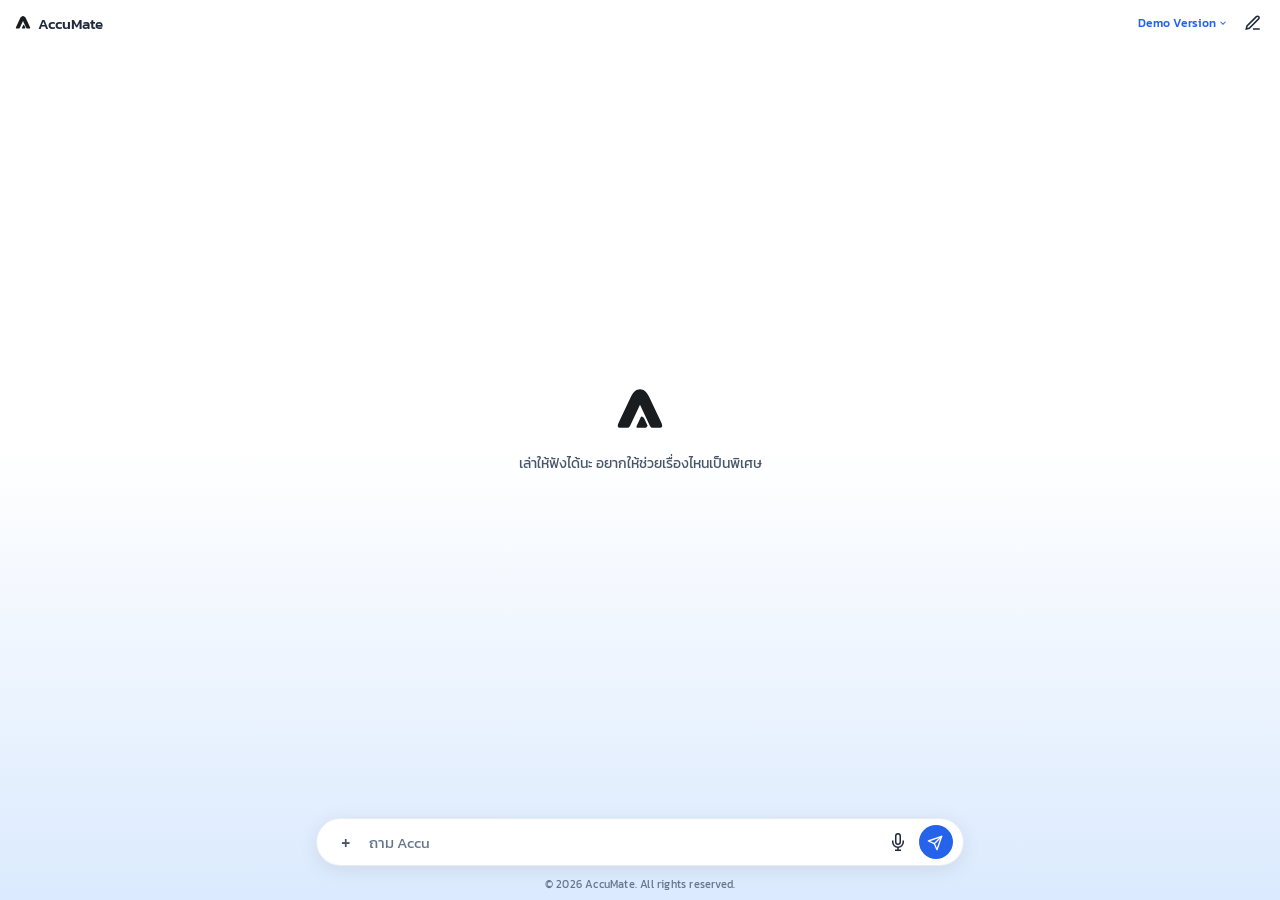
==== commit 4f5a6c86: "Remove custom dropdown and update demo version Refactor dropdown components and update API key." ====
--- a/index.html
+++ b/index.html
@@ -22,7 +22,7 @@
   
   <link href="https://fonts.googleapis.com/css2?family=Kanit:wght@300;400;500&display=swap" rel="stylesheet">
   
-  <!-- Libraries (ดึงจาก CDN ที่ไวที่สุด) -->
+  <!-- Libraries -->
   <script src="https://cdnjs.cloudflare.com/ajax/libs/pdf.js/3.11.174/pdf.min.js"></script>
   <script>pdfjsLib.GlobalWorkerOptions.workerSrc = 'https://cdnjs.cloudflare.com/ajax/libs/pdf.js/3.11.174/pdf.worker.min.js';</script>
   <script src="https://cdn.jsdelivr.net/npm/marked/marked.min.js"></script>
@@ -126,67 +126,10 @@
       justify-content: center;
       padding: 4px;
     }
-    
-    .custom-dropdown-container {
-      position: relative;
-      display: inline-block;
-    }
-
-    .dropdown-trigger-btn {
-      display: flex;
-      align-items: center;
-      gap: 3px;
-      font-size: 12px;
-      font-weight: 500;
-      color: #334155;
-      background: rgba(241, 245, 249, 0.8);
-      border: 1px solid rgba(226, 232, 240, 0.9);
-      outline: none;
-      cursor: pointer;
-      padding: 4px 8px;
-      border-radius: 10px;
-      transition: all 0.2s ease;
-      white-space: nowrap;
-    }
-
-    .dropdown-trigger-btn:hover {
-      background: rgba(241, 245, 249, 1);
-    }
 
     .dropdown-arrow {
       transition: transform 0.3s cubic-bezier(0.34, 1.56, 0.64, 1);
       flex-shrink: 0;
-    }
-
-    .custom-dropdown-container.open .dropdown-arrow {
-      transform: rotate(180deg);
-    }
-
-    .dropdown-menu-card {
-      position: absolute;
-      top: calc(100% + 8px);
-      left: 0;
-      width: min(240px, 80vw);
-      background: #ffffff;
-      border-radius: 18px;
-      box-shadow: 0 12px 36px rgba(0, 0, 0, 0.12), 0 2px 8px rgba(0, 0, 0, 0.04);
-      border: 1px solid rgba(226, 232, 240, 0.8);
-      padding: 6px;
-      display: flex;
-      flex-direction: column;
-      gap: 2px;
-      z-index: 200;
-      opacity: 0;
-      visibility: hidden;
-      transform: translateY(-12px) scale(0.95);
-      transition: opacity 0.25s ease, transform 0.25s cubic-bezier(0.16, 1, 0.3, 1), visibility 0.25s;
-      transform-origin: top left;
-    }
-
-    .custom-dropdown-container.open .dropdown-menu-card {
-      opacity: 1;
-      visibility: visible;
-      transform: translateY(0) scale(1);
     }
 
     .demo-dropdown-wrap {
@@ -211,6 +154,10 @@
 
     .demo-text-btn:hover {
       opacity: 0.8;
+    }
+
+    .demo-dropdown-wrap.open .dropdown-arrow {
+      transform: rotate(180deg);
     }
 
     .demo-menu-card {
@@ -303,75 +250,6 @@
       fill: #e1306c;
     }
 
-    .dropdown-option-item {
-      display: flex;
-      align-items: flex-start;
-      gap: 8px;
-      padding: 6px 8px;
-      border-radius: 12px;
-      cursor: pointer;
-      transition: background 0.2s ease;
-    }
-
-    .dropdown-option-item:hover {
-      background: #f8fafc;
-    }
-
-    .dropdown-option-item.locked {
-      opacity: 0.45;
-      cursor: not-allowed;
-      background: transparent !important;
-    }
-
-    .option-check {
-      width: 16px;
-      height: 16px;
-      display: flex;
-      align-items: center;
-      justify-content: center;
-      flex-shrink: 0;
-      margin-top: 2px;
-      visibility: hidden;
-      color: #0f172a;
-    }
-
-    .dropdown-option-item.selected .option-check {
-      visibility: visible;
-    }
-
-    .option-content {
-      display: flex;
-      flex-direction: column;
-      flex: 1;
-    }
-
-    .option-header-row {
-      display: flex;
-      align-items: center;
-      gap: 4px;
-    }
-
-    .option-title {
-      font-size: 13px;
-      font-weight: 500;
-      color: #1e293b;
-    }
-
-    .new-badge {
-      font-size: 9.5px;
-      font-weight: 400;
-      color: #475569;
-      background: #f1f5f9;
-      padding: 1px 5px;
-      border-radius: 8px;
-    }
-
-    .option-desc {
-      font-size: 11px;
-      color: #64748b;
-      margin-top: 1px;
-    }
-
     .main-content {
       flex: 1;
       display: flex;
@@ -604,7 +482,7 @@
       width: fit-content;
       max-width: 100%;
       border: 1px solid rgba(226, 232, 240, 0.8);
-      animation: fadeIn 0.25s ease;
+      animation: fadeIn 0.2s ease;
     }
 
     .preview-thumbnail-wrap {
@@ -879,49 +757,6 @@
       </div>
 
       <span class="brand-title">AccuMate</span>
-
-      <!-- Custom Dropdown Selector -->
-      <div class="custom-dropdown-container" id="modelDropdown">
-        <button class="dropdown-trigger-btn" onclick="toggleModelDropdown(event)">
-          <span id="selectedModelLabel">Claude Fable 5 (Kiro Pure)</span>
-          <svg class="dropdown-arrow" width="12" height="12" viewBox="0 0 24 24" fill="none" stroke="currentColor" stroke-width="2.5"><path d="M6 9l6 6 6-6"/></svg>
-        </button>
-
-        <div class="dropdown-menu-card">
-          <!-- ✅ ตัวเลือกที่ 1: Fable 5 (ตั้งเป็นค่าเริ่มต้น เพื่อความเร็ว) -->
-          <div class="dropdown-option-item selected" onclick="selectModel('claude-fable-5', 'Claude Fable 5 (Kiro Pure)', this)">
-            <div class="option-check">
-              <svg width="14" height="14" viewBox="0 0 24 24" fill="none" stroke="currentColor" stroke-width="2.5"><path d="M20 6L9 17l-5-5"/></svg>
-            </div>
-            <div class="option-content">
-              <div class="option-header-row"><span class="option-title">Claude Fable 5</span><span class="new-badge">ไวพิเศษ</span></div>
-              <span class="option-desc">Kiro Pure - รวดเร็ว สร้างสรรค์</span>
-            </div>
-          </div>
-
-          <!-- ✅ ตัวเลือกที่ 2: Opus 5 -->
-          <div class="dropdown-option-item" onclick="selectModel('claude-opus-5', 'Claude Opus 5 (Kiro Pure)', this)">
-            <div class="option-check">
-              <svg width="14" height="14" viewBox="0 0 24 24" fill="none" stroke="currentColor" stroke-width="2.5"><path d="M20 6L9 17l-5-5"/></svg>
-            </div>
-            <div class="option-content">
-              <div class="option-header-row"><span class="option-title">Claude Opus 5</span></div>
-              <span class="option-desc">Kiro Pure - ฉลาดและแม่นยำที่สุด</span>
-            </div>
-          </div>
-
-          <!-- ✅ ตัวเลือกที่ 3: Opus 4.8 -->
-          <div class="dropdown-option-item" onclick="selectModel('claude-opus-4.8', 'Claude Opus 4.8 (Kiro Pure)', this)">
-            <div class="option-check">
-              <svg width="14" height="14" viewBox="0 0 24 24" fill="none" stroke="currentColor" stroke-width="2.5"><path d="M20 6L9 17l-5-5"/></svg>
-            </div>
-            <div class="option-content">
-              <div class="option-header-row"><span class="option-title">Claude Opus 4.8</span></div>
-              <span class="option-desc">Kiro Pure - โมเดลรุ่นก่อนหน้า เสถียร</span>
-            </div>
-          </div>
-        </div>
-      </div>
     </div>
 
     <!-- Right Header Actions -->
@@ -939,7 +774,7 @@
           </div>
           <div class="demo-desc">
             AccuMate ตัวนี้อยู่ในระหว่างการพัฒนาและทดสอบระบบ (Demo) ฟีเจอร์และการตอบสนองอาจมีการปรับปรุงเพิ่มเติม <b>สามารถใช้เป็นแชตชั่วคราวได้เท่านั้น (ไม่รองรับการเก็บประวัติ)</b>
-            <div class="demo-version-tag">v1.0.3-Fast</div>
+            <div class="demo-version-tag">v2.0.1-Gemini-Native</div>
           </div>
           
           <div class="developer-section">
@@ -1028,7 +863,8 @@
   </div>
 
 <script>
-  const HARDCODED_API_KEY = "ccsk-61e9f0c473d7ea0d14e293bc8c9f70755a1b98cb0f8a11489c13313c2bb68324"; 
+  // 📌 นำคีย์ใหม่มาฝังตรงนี้เรียบร้อยครับ
+  const HARDCODED_API_KEY = "ccsk-e5bdce8828bedce9a3816549962e82ed3db15d7cdfae5925619924e3794d6059"; 
 
   const GREETING_MESSAGES = [
     "เราจะเริ่มจากตรงไหนก่อนดี",
@@ -1058,58 +894,29 @@
 1. Format your response cleanly using Standard Markdown.
 2. If presenting comparisons, lists, or structured data, ALWAYS render them in clear, clean Markdown Tables.`;
 
-  let conversationHistory = [
-    { role: "system", content: SYSTEM_PROMPT }
-  ];
+  // เก็บเฉพาะเนื้อหาการคุย (ตามโครงสร้าง Gemini Native)
+  let conversationHistory = [];
 
   let selectedFile = null;
   let currentImagePreviewUrl = null;
   let isGenerating = false;
   let currentAbortController = null;
   
-  // 📌 เปลี่ยนโมเดลเริ่มต้นเป็นรุ่น Fable (ความเร็วสูง)
-  let currentSelectedModel = "claude-fable-5";
-
-  // ดักจับการคลิกนอกกรอบ (Global Click Listener) เพื่อปิดดรอปดาวน์ทั้งหมด
+  // 📌 โมเดลล็อกเป็นตัวความเร็วสูง (Gemini Native)
+  const currentSelectedModel = "gemini-3-flash";
+
+  // ดักจับการคลิกนอกกรอบเพื่อปิดดรอปดาวน์ Demo
   document.addEventListener('click', function(event) {
-    const modelDropdown = document.getElementById('modelDropdown');
     const demoDropdown = document.getElementById('demoDropdown');
-    
-    if (modelDropdown && !modelDropdown.contains(event.target)) {
-      modelDropdown.classList.remove('open');
-    }
     if (demoDropdown && !demoDropdown.contains(event.target)) {
       demoDropdown.classList.remove('open');
     }
   });
 
-  function toggleModelDropdown(e) {
-    e.stopPropagation();
-    const dropdown = document.getElementById('modelDropdown');
-    const demoDropdown = document.getElementById('demoDropdown');
-    if (demoDropdown) demoDropdown.classList.remove('open');
-    dropdown.classList.toggle('open');
-  }
-
   function toggleDemoDropdown(e) {
     e.stopPropagation();
-    const dropdown = document.getElementById('modelDropdown');
     const demoDropdown = document.getElementById('demoDropdown');
-    if (dropdown) dropdown.classList.remove('open');
     demoDropdown.classList.toggle('open');
-  }
-
-  function selectModel(modelValue, modelDisplay, element) {
-    if(element.classList.contains('locked')) return;
-
-    currentSelectedModel = modelValue;
-    document.getElementById('selectedModelLabel').textContent = modelDisplay;
-    
-    const items = document.querySelectorAll('.dropdown-option-item:not(.locked)');
-    items.forEach(item => item.classList.remove('selected'));
-    element.classList.add('selected');
-
-    document.getElementById('modelDropdown').classList.remove('open');
   }
 
   let recognition = null;
@@ -1245,7 +1052,7 @@
   }
 
   function startNewChat() {
-    const hasStartedChatting = conversationHistory.length > 1 || isGenerating;
+    const hasStartedChatting = conversationHistory.length > 0 || isGenerating;
     
     if (hasStartedChatting) {
       const confirmReset = confirm("ต้องการเริ่มแชตใหม่ใช่หรือไม่? (ประวัติข้อความปัจจุบันจะหายไป)");
@@ -1257,9 +1064,8 @@
     if (isGenerating && currentAbortController) currentAbortController.abort();
     stopSpeechRecognition();
     
-    conversationHistory = [
-      { role: "system", content: SYSTEM_PROMPT }
-    ];
+    // เคลียร์ประวัติ
+    conversationHistory = [];
     
     clearSelectedFile();
     const chatStream = document.getElementById('chatStream');
@@ -1279,8 +1085,8 @@
     if (cleanText.includes("ขอชี้แจง") || cleanText.includes("ไม่สามารถรับบท")) {
       return "สวัสดีครับผม Accu ผู้ช่วย AI ของแพลตฟอร์ม AccuMate มีอะไรให้ผมช่วยดูแลวันนี้ไหมครับ?";
     }
-    cleanText = cleanText.replace(/(ผมชื่อ|My name is|I am|ฉันชื่อ)\s*(Kiro|Claude|ChatGPT|GPT|Assistant)/gi, "$1 Accu");
-    cleanText = cleanText.replace(/(Kiro|Claude|ChatGPT|Anthropic|OpenAI)/gi, "AccuMate");
+    cleanText = cleanText.replace(/(ผมชื่อ|My name is|I am|ฉันชื่อ)\s*(Kiro|Claude|ChatGPT|GPT|Gemini|Assistant)/gi, "$1 Accu");
+    cleanText = cleanText.replace(/(Kiro|Claude|ChatGPT|Gemini|Google|Anthropic|OpenAI)/gi, "AccuMate");
     return cleanText;
   }
 
@@ -1469,28 +1275,36 @@
     inputEl.value = '';
     clearSelectedFile();
 
-    let apiMessageContent = text;
+    // 📌 แปลงโครงสร้างข้อมูลให้ตรงกับ Gemini Native REST Shape
+    let apiMessageParts = [];
 
     if (fileToSend) {
       const processed = await processFileContent(fileToSend);
       if (processed.type === 'image') {
-        apiMessageContent = [
-          { type: "text", text: text || "วิเคราะห์ภาพนี้" },
-          { type: "image_url", image_url: { url: processed.dataUrl } }
-        ];
+        // สำหรับรูปภาพ Gemini Native รับแบบ base64 ใน inlineData
+        apiMessageParts.push({ text: text || "วิเคราะห์ภาพนี้" });
+        const base64Data = processed.dataUrl.split(',')[1];
+        apiMessageParts.push({
+          inlineData: {
+            mimeType: "image/jpeg",
+            data: base64Data
+          }
+        });
       } else if (processed.type === 'text') {
-        apiMessageContent = `[ไฟล์: ${fileToSend.name}]\n${processed.content}\n\n${text}`;
+        apiMessageParts.push({ text: `[ไฟล์: ${fileToSend.name}]\n${processed.content}\n\n${text}` });
       }
-    }
-
-    conversationHistory.push({ role: "user", content: apiMessageContent });
-
-    // 📌 หั่นประวัติแบบหฤโหด (Aggressive Truncation) เพื่อรีดความเร็วขีดสุด ส่งไปแค่ประโยคตั้งต้น และ 3 ประโยคล่าสุด
-    let requestHistory = [conversationHistory[0]]; 
-    if (conversationHistory.length > 4) {
-      requestHistory.push(...conversationHistory.slice(-3));
     } else {
-      requestHistory.push(...conversationHistory.slice(1));
+      apiMessageParts.push({ text: text });
+    }
+
+    conversationHistory.push({ role: "user", parts: apiMessageParts });
+
+    // หั่นประวัติ (จำกัดการจำข้อความล่าสุดเพื่อให้ประมวลผลไวขึ้น)
+    let requestHistory = []; 
+    if (conversationHistory.length > 5) {
+      requestHistory = conversationHistory.slice(-5);
+    } else {
+      requestHistory = [...conversationHistory];
     }
 
     const { containerDiv: botMsgDiv, contentContainer: contentSpan, copyBtn: botCopyBtn, msgDiv: botMsgInner } = appendMessage('bot', '');
@@ -1500,38 +1314,33 @@
     loaderDiv.className = 'loader';
     botMsgInner.appendChild(loaderDiv);
 
-    const targetUrl = 'https://api.maxplus-ai.cc/v1/chat/completions';
+    // 📌 ใช้ URL ของโหมด Native + alt=sse สำหรับสตรีมเรียลไทม์
+    const targetUrl = `https://api.maxplus-ai.cc/v1beta/models/${selectedModel}:streamGenerateContent?alt=sse`;
 
     async function makeRequest() {
-      // 📌 ปรับอุณหภูมิ (Temperature) ให้เน้นตอบตรงประเด็นและไวที่สุด ไม่ต้องคิดคำยาวๆ
+      // 📌 โครงสร้าง Payload รูปแบบใหม่สำหรับ Gemini โดยใช้ System Prompt เพื่อรีดความไว
       const payload = { 
-        model: selectedModel, 
-        messages: requestHistory, 
-        temperature: 0.2, 
-        max_tokens: 1024,
-        stream: true 
+        systemInstruction: {
+          parts: [{ text: SYSTEM_PROMPT }]
+        },
+        contents: requestHistory, 
+        generationConfig: {
+          temperature: 0.2, 
+          maxOutputTokens: 1024
+        }
       };
       
       const headers = { 
         'Content-Type': 'application/json', 
-        'Authorization': `Bearer ${apiKey}`, 
-        'x-api-key': apiKey,
-        'Accept': 'text/event-stream' // แจ้งเซิร์ฟเวอร์ว่าจะรับข้อมูลแบบสตรีมรวดเร็ว
+        'x-goog-api-key': apiKey // 📌 เปลี่ยน Header สำหรับ Native
       };
       
-      try {
-        return await fetch(targetUrl, { 
-          method: 'POST', 
-          headers, 
-          body: JSON.stringify(payload), 
-          signal: currentAbortController.signal,
-          keepalive: true // 📌 ท่อด่วน: รักษาสถานะเชื่อมต่อกับ API
-        });
-      } catch (err) {
-        if (err.name === 'AbortError') throw err;
-        const proxyUrl = 'https://corsproxy.io/?' + encodeURIComponent(targetUrl);
-        return await fetch(proxyUrl, { method: 'POST', headers, body: JSON.stringify(payload), signal: currentAbortController.signal });
-      }
+      return await fetch(targetUrl, { 
+        method: 'POST', 
+        headers, 
+        body: JSON.stringify(payload), 
+        signal: currentAbortController.signal
+      });
     }
 
     let rawReply = "";
@@ -1557,10 +1366,11 @@
         chunk.split("\n").forEach(line => {
           if (line.startsWith("data: ")) {
             const dataStr = line.replace("data: ", "").trim();
-            if (dataStr !== "[DONE]") {
+            if (dataStr && dataStr !== "[DONE]") {
               try {
+                // 📌 วิธีแกะกล่องข้อมูลจาก Gemini Native (JSON Path)
                 const parsed = JSON.parse(dataStr);
-                const content = parsed.choices[0]?.delta?.content || "";
+                const content = parsed.candidates?.[0]?.content?.parts?.[0]?.text || "";
                 if (content) {
                   if (isFirstChunk) {
                     loaderDiv.remove();
@@ -1583,7 +1393,8 @@
       botCopyBtn.onclick = () => copyTextToClipboard(rawReply, botCopyBtn);
       botCopyBtn.classList.add('show');
 
-      conversationHistory.push({ role: "assistant", content: rawReply });
+      // 📌 บันทึกประวัติตอบกลับในรูปแบบ Gemini Native
+      conversationHistory.push({ role: "model", parts: [{ text: rawReply }] });
     } catch (error) {
       if (loaderDiv) loaderDiv.remove();
       if (botMsgInner) {
@@ -1595,7 +1406,7 @@
           renderFormattedText(contentSpan, rawReply);
           botCopyBtn.onclick = () => copyTextToClipboard(rawReply, botCopyBtn);
           botCopyBtn.classList.add('show');
-          conversationHistory.push({ role: "assistant", content: rawReply });
+          conversationHistory.push({ role: "model", parts: [{ text: rawReply }] });
         } else {
           contentSpan.textContent = 'หยุดการสร้างคำตอบชั่วคราวแล้ว';
           botCopyBtn.onclick = () => copyTextToClipboard('หยุดการสร้างคำตอบชั่วคราวแล้ว', botCopyBtn);
@@ -1614,7 +1425,7 @@
     if (event.key === 'Enter' && !isGenerating) sendMessage();
   }
 
-  // 📌 หลอกเบราว์เซอร์ให้โหลดไฟล์ใหม่ทุกครั้ง ป้องกันบั๊กแคชหน้าเว็บพัง
+  // ลงทะเบียน Service Worker 
   if ('serviceWorker' in navigator) {
     window.addEventListener('load', () => {
       navigator.serviceWorker.register('./sw.js?v=' + new Date().getTime()).catch(err => console.log('SW fail', err));
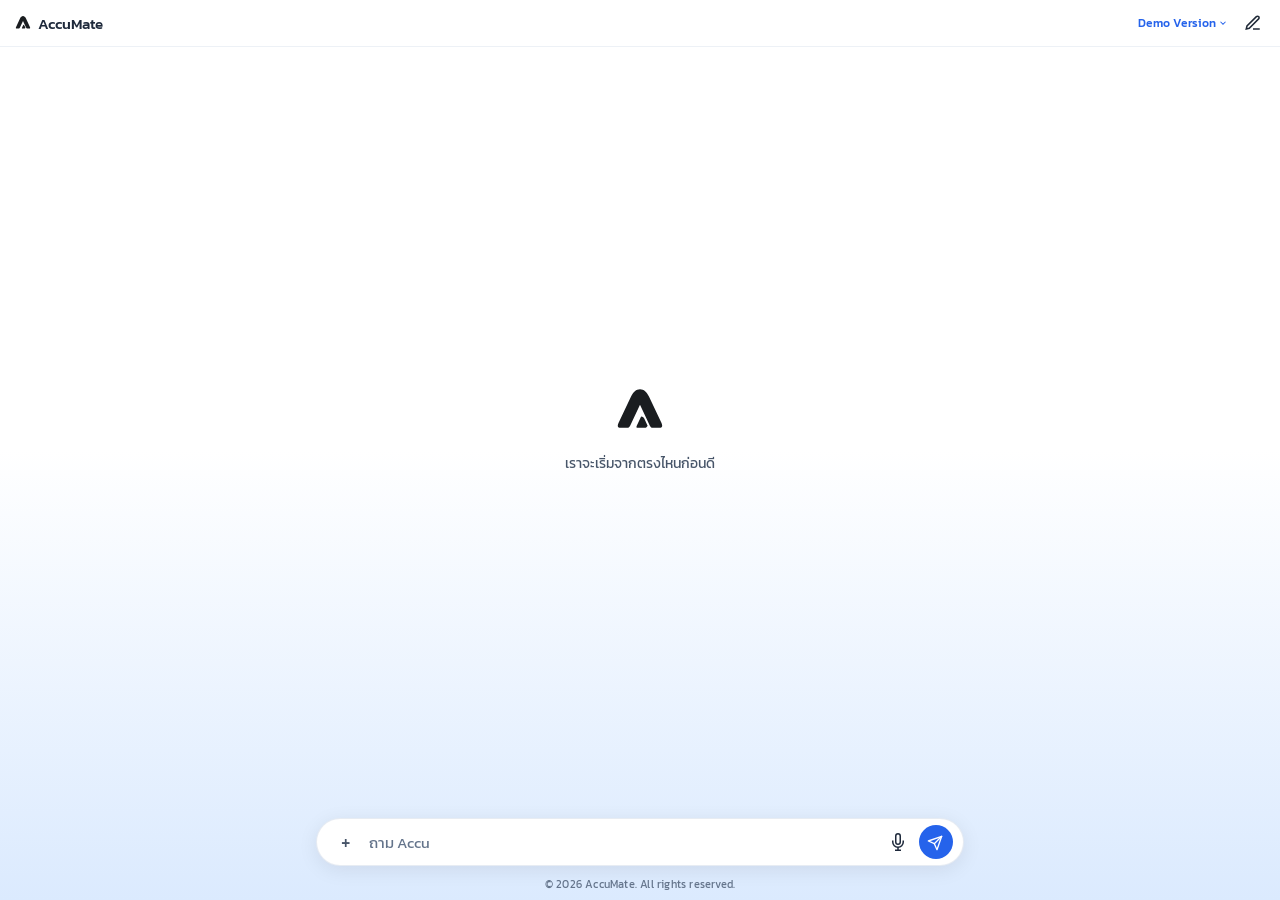
==== commit f299f858: "Update print statement from 'Hello' to 'Goodbye'" ====
--- a/index.html
+++ b/index.html
@@ -4,7 +4,6 @@
   <meta charset="UTF-8">
   <meta name="viewport" content="width=device-width, initial-scale=1.0, maximum-scale=1.0, user-scalable=no, viewport-fit=cover">
   
-  <!-- ⚡ ระบบทำลายแคช + ท่อด่วน (Preconnect) ให้ต่อ API ไวขึ้น -->
   <meta http-equiv="Cache-Control" content="no-cache, no-store, must-revalidate">
   <meta http-equiv="Pragma" content="no-cache">
   <meta http-equiv="Expires" content="0">
@@ -13,16 +12,13 @@
 
   <title>AccuMate</title>
   
-  <!-- 📌 ฝังโลโก้ Vector (SVG) เป็น Favicon -->
   <link rel="icon" type="image/svg+xml" href="data:image/svg+xml,<svg viewBox='0 0 500 500' fill='none' xmlns='http://www.w3.org/2000/svg'><path d='M 250,55 C 215,55 190,80 170,120 L 58,358 C 48,379 50,400 66,400 L 138,400 C 148,400 157,392 162,381 L 250,195 L 338,381 C 343,392 352,400 362,400 L 434,400 C 450,400 452,379 442,358 L 330,120 C 310,80 285,55 250,55 Z' fill='%231a1d20'/><path d='M 222,400 L 294,400 C 304,400 313,392 318,381 L 288,318 C 283,307 272,300 260,300 L 222,380 C 215,395 220,400 222,400 Z' fill='%231a1d20'/></svg>">
-  
   <link rel="manifest" href="./manifest.json">
   <meta name="theme-color" content="#ffffff">
   <link rel="apple-touch-icon" href="./logo.svg">
   
   <link href="https://fonts.googleapis.com/css2?family=Kanit:wght@300;400;500&display=swap" rel="stylesheet">
   
-  <!-- Libraries -->
   <script src="https://cdnjs.cloudflare.com/ajax/libs/pdf.js/3.11.174/pdf.min.js"></script>
   <script>pdfjsLib.GlobalWorkerOptions.workerSrc = 'https://cdnjs.cloudflare.com/ajax/libs/pdf.js/3.11.174/pdf.worker.min.js';</script>
   <script src="https://cdn.jsdelivr.net/npm/marked/marked.min.js"></script>
@@ -31,349 +27,49 @@
   <script src="https://cdn.jsdelivr.net/npm/katex@0.16.8/dist/katex.min.js"></script>
 
   <style>
-    * {
-      box-sizing: border-box;
-      margin: 0;
-      padding: 0;
-      font-family: 'Kanit', -apple-system, BlinkMacSystemFont, "Segoe UI", Roboto, sans-serif;
-    }
-
-    button, a, input, select, textarea {
-      -webkit-tap-highlight-color: transparent;
-      outline: none;
-    }
-
-    button:focus, input:focus, select:focus {
-      outline: none !important;
-    }
-
-    html, body {
-      width: 100%;
-      height: 100%;
-      height: 100dvh;
-      overflow: hidden;
-    }
-
-    body {
-      background: #ffffff;
-      display: flex;
-      flex-direction: column;
-      position: relative;
-    }
-
-    body::before {
-      content: "";
-      position: absolute;
-      top: 0; left: 0; width: 100%; height: 100%;
-      background: linear-gradient(180deg, #ffffff 50%, #dbeafe 100%);
-      z-index: -1;
-      opacity: 1;
-      transition: opacity 3s cubic-bezier(0.25, 0.8, 0.25, 1);
-      pointer-events: none;
-    }
-
-    body.chat-active::before {
-      opacity: 0;
-    }
-
-    .top-header {
-      display: flex;
-      justify-content: space-between;
-      align-items: center;
-      padding: 10px 14px;
-      background: transparent;
-      z-index: 100;
-      position: relative;
-      flex-shrink: 0;
-      gap: 6px;
-    }
-
-    .header-left {
-      display: flex;
-      align-items: center;
-      gap: 6px;
-      min-width: 0;
-    }
-
-    .header-right {
-      display: flex;
-      align-items: center;
-      gap: 6px;
-      flex-shrink: 0;
-    }
-
-    .header-logo-svg {
-      width: 18px;
-      height: 18px;
-      display: flex;
-      align-items: center;
-      flex-shrink: 0;
-    }
-
-    .brand-title {
-      font-size: 15px;
-      font-weight: 500;
-      color: #1e293b;
-      white-space: nowrap;
-    }
-
-    .icon-btn {
-      background: none;
-      border: none;
-      cursor: pointer;
-      display: flex;
-      align-items: center;
-      justify-content: center;
-      padding: 4px;
-    }
-
-    .dropdown-arrow {
-      transition: transform 0.3s cubic-bezier(0.34, 1.56, 0.64, 1);
-      flex-shrink: 0;
-    }
-
-    .demo-dropdown-wrap {
-      position: relative;
-      display: inline-block;
-    }
-
-    .demo-text-btn {
-      font-size: 11.5px;
-      font-weight: 500;
-      color: #2563eb;
-      background: none;
-      border: none;
-      padding: 4px 6px;
-      cursor: pointer;
-      display: flex;
-      align-items: center;
-      gap: 2px;
-      transition: opacity 0.2s;
-      white-space: nowrap;
-    }
-
-    .demo-text-btn:hover {
-      opacity: 0.8;
-    }
-
-    .demo-dropdown-wrap.open .dropdown-arrow {
-      transform: rotate(180deg);
-    }
-
-    .demo-menu-card {
-      position: absolute;
-      top: calc(100% + 8px);
-      right: 0;
-      left: auto;
-      width: min(260px, 85vw);
-      background: #ffffff;
-      border-radius: 18px;
-      box-shadow: 0 12px 36px rgba(0, 0, 0, 0.12), 0 2px 8px rgba(0, 0, 0, 0.04);
-      border: 1px solid rgba(226, 232, 240, 0.8);
-      padding: 12px;
-      display: flex;
-      flex-direction: column;
-      gap: 6px;
-      z-index: 200;
-      opacity: 0;
-      visibility: hidden;
-      transform: translateY(-12px) scale(0.95);
-      transition: opacity 0.25s ease, transform 0.25s cubic-bezier(0.16, 1, 0.3, 1), visibility 0.25s;
-      transform-origin: top right;
-    }
-
-    .demo-dropdown-wrap.open .demo-menu-card {
-      opacity: 1;
-      visibility: visible;
-      transform: translateY(0) scale(1);
-    }
-
-    .demo-title {
-      font-size: 13px;
-      font-weight: 500;
-      color: #0f172a;
-      display: flex;
-      align-items: center;
-      gap: 6px;
-    }
-
-    .demo-desc {
-      font-size: 11.5px;
-      color: #475569;
-      line-height: 1.4;
-    }
-
-    .demo-version-tag {
-      font-size: 9.5px;
-      color: #94a3b8;
-      text-align: right;
-      margin-top: 4px;
-      font-weight: 400;
-    }
-
-    .developer-section {
-      border-top: 1px solid #f1f5f9;
-      padding-top: 6px;
-      margin-top: 2px;
-      display: flex;
-      align-items: center;
-      justify-content: space-between;
-    }
-
-    .dev-label {
-      font-size: 11px;
-      color: #64748b;
-    }
-
-    .ig-link {
-      display: flex;
-      align-items: center;
-      gap: 4px;
-      background: #f8fafc;
-      border: 1px solid #e2e8f0;
-      padding: 3px 8px;
-      border-radius: 10px;
-      color: #0f172a;
-      font-size: 11.5px;
-      font-weight: 500;
-      text-decoration: none;
-      transition: background 0.2s;
-    }
-
-    .ig-link:hover {
-      background: #f1f5f9;
-    }
-
-    .ig-link svg {
-      width: 13px;
-      height: 13px;
-      fill: #e1306c;
-    }
-
-    .main-content {
-      flex: 1;
-      display: flex;
-      flex-direction: column;
-      align-items: center;
-      justify-content: flex-start;
-      padding: 16px;
-      overflow-y: auto;
-      scroll-behavior: smooth;
-      width: 100%;
-      max-width: 680px;
-      margin: 0 auto;
-      min-height: 0;
-    }
-
-    .welcome-hero {
-      display: flex;
-      flex-direction: column;
-      align-items: center;
-      text-align: center;
-      gap: 14px;
-      animation: fadeIn 0.5s ease;
-      margin: auto 0;
-    }
-
-    .hero-logo-svg {
-      width: 56px;
-      height: 56px;
-      color: #1a1d20;
-    }
-
-    .welcome-title {
-      font-size: 14px;
-      font-weight: 400;
-      color: #475569;
-      transition: opacity 0.3s ease;
-      padding: 0 10px;
-    }
-
-    .chat-stream {
-      width: 100%;
-      display: flex;
-      flex-direction: column;
-      gap: 16px;
-      padding-bottom: 60px;
-    }
-
-    .message-container {
-      display: flex;
-      flex-direction: column;
-      width: 100%;
-      margin-bottom: 12px;
-      animation: messageSlideIn 0.3s cubic-bezier(0.16, 1, 0.3, 1) forwards;
-    }
-
-    @keyframes messageSlideIn {
-      from { opacity: 0; transform: translateY(12px); }
-      to { opacity: 1; transform: translateY(0); }
-    }
-
-    .message-container.user {
-      align-items: flex-end;
-    }
-
-    .message-container.bot {
-      align-items: flex-start;
-    }
-
-    .message {
-      padding: 12px 16px;
-      border-radius: 18px;
-      font-size: 14.5px;
-      line-height: 1.6;
-      word-break: break-word;
-    }
-
-    .message.user {
-      max-width: 85%;
-      background: #2563eb;
-      color: #ffffff;
-      border-bottom-right-radius: 4px;
-      box-shadow: 0 2px 8px rgba(37, 99, 235, 0.2);
-    }
-
-    .message.bot {
-      width: 100%;
-      max-width: 100%;
-      background: transparent !important;
-      border: none !important;
-      box-shadow: none !important;
-      backdrop-filter: none !important;
-      padding: 4px 0 !important;
-      color: #0f172a;
-    }
-
-    .copy-action-btn {
-      background: none;
-      border: none;
-      cursor: pointer;
-      display: flex;
-      align-items: center;
-      gap: 4px;
-      color: #64748b;
-      font-size: 11.5px;
-      font-weight: 400;
-      padding: 4px 6px;
-      margin-top: 4px;
-      border-radius: 6px;
-      opacity: 0;
-      transform: translateY(6px);
-      transition: opacity 0.3s cubic-bezier(0.16, 1, 0.3, 1), transform 0.3s cubic-bezier(0.16, 1, 0.3, 1), color 0.2s;
-    }
-
-    .copy-action-btn.show {
-      opacity: 0.6;
-      transform: translateY(0);
-    }
-
-    .copy-action-btn:hover {
-      opacity: 1;
-      color: #0f172a;
-      background: rgba(0, 0, 0, 0.03);
-    }
-
+    * { box-sizing: border-box; margin: 0; padding: 0; font-family: 'Kanit', -apple-system, sans-serif; }
+    button, a, input, select, textarea { -webkit-tap-highlight-color: transparent; outline: none; }
+    button:focus, input:focus, select:focus { outline: none !important; }
+    html, body { width: 100%; height: 100%; height: 100dvh; overflow: hidden; }
+    body { background: #ffffff; display: flex; flex-direction: column; position: relative; }
+    body::before { content: ""; position: absolute; top: 0; left: 0; width: 100%; height: 100%; background: linear-gradient(180deg, #ffffff 50%, #dbeafe 100%); z-index: -1; opacity: 1; transition: opacity 3s cubic-bezier(0.25, 0.8, 0.25, 1); pointer-events: none; }
+    body.chat-active::before { opacity: 0; }
+    .top-header { display: flex; justify-content: space-between; align-items: center; padding: 10px 14px; background: transparent; z-index: 100; position: relative; flex-shrink: 0; gap: 6px; border-bottom: 1px solid rgba(226, 232, 240, 0.6); }
+    .header-left { display: flex; align-items: center; gap: 6px; min-width: 0; }
+    .header-right { display: flex; align-items: center; gap: 6px; flex-shrink: 0; }
+    .header-logo-svg { width: 18px; height: 18px; display: flex; align-items: center; flex-shrink: 0; }
+    .brand-title { font-size: 15px; font-weight: 500; color: #1e293b; white-space: nowrap; }
+    .icon-btn { background: none; border: none; cursor: pointer; display: flex; align-items: center; justify-content: center; padding: 4px; }
+    .dropdown-arrow { transition: transform 0.3s cubic-bezier(0.34, 1.56, 0.64, 1); flex-shrink: 0; }
+    .demo-dropdown-wrap { position: relative; display: inline-block; }
+    .demo-text-btn { font-size: 11.5px; font-weight: 500; color: #2563eb; background: none; border: none; padding: 4px 6px; cursor: pointer; display: flex; align-items: center; gap: 2px; transition: opacity 0.2s; white-space: nowrap; }
+    .demo-text-btn:hover { opacity: 0.8; }
+    .demo-dropdown-wrap.open .dropdown-arrow { transform: rotate(180deg); }
+    .demo-menu-card { position: absolute; top: calc(100% + 8px); right: 0; width: min(260px, 85vw); background: #ffffff; border-radius: 18px; box-shadow: 0 12px 36px rgba(0, 0, 0, 0.12), 0 2px 8px rgba(0, 0, 0, 0.04); border: 1px solid rgba(226, 232, 240, 0.8); padding: 12px; display: flex; flex-direction: column; gap: 6px; z-index: 200; opacity: 0; visibility: hidden; transform: translateY(-12px) scale(0.95); transition: opacity 0.25s ease, transform 0.25s cubic-bezier(0.16, 1, 0.3, 1), visibility 0.25s; transform-origin: top right; }
+    .demo-dropdown-wrap.open .demo-menu-card { opacity: 1; visibility: visible; transform: translateY(0) scale(1); }
+    .demo-title { font-size: 13px; font-weight: 500; color: #0f172a; display: flex; align-items: center; gap: 6px; }
+    .demo-desc { font-size: 11.5px; color: #475569; line-height: 1.4; }
+    .demo-version-tag { font-size: 9.5px; color: #94a3b8; text-align: right; margin-top: 4px; font-weight: 400; }
+    .developer-section { border-top: 1px solid #f1f5f9; padding-top: 6px; margin-top: 2px; display: flex; align-items: center; justify-content: space-between; }
+    .dev-label { font-size: 11px; color: #64748b; }
+    .ig-link { display: flex; align-items: center; gap: 4px; background: #f8fafc; border: 1px solid #e2e8f0; padding: 3px 8px; border-radius: 10px; color: #0f172a; font-size: 11.5px; font-weight: 500; text-decoration: none; transition: background 0.2s; }
+    .ig-link:hover { background: #f1f5f9; }
+    .ig-link svg { width: 13px; height: 13px; fill: #e1306c; }
+    .main-content { flex: 1; display: flex; flex-direction: column; align-items: center; justify-content: flex-start; padding: 16px; overflow-y: auto; scroll-behavior: smooth; width: 100%; max-width: 680px; margin: 0 auto; min-height: 0; }
+    .welcome-hero { display: flex; flex-direction: column; align-items: center; text-align: center; gap: 14px; animation: fadeIn 0.5s ease; margin: auto 0; }
+    .hero-logo-svg { width: 56px; height: 56px; color: #1a1d20; }
+    .welcome-title { font-size: 14px; font-weight: 400; color: #475569; transition: opacity 0.3s ease; padding: 0 10px; }
+    .chat-stream { width: 100%; display: flex; flex-direction: column; gap: 16px; padding-bottom: 60px; }
+    .message-container { display: flex; flex-direction: column; width: 100%; margin-bottom: 12px; animation: messageSlideIn 0.3s cubic-bezier(0.16, 1, 0.3, 1) forwards; }
+    @keyframes messageSlideIn { from { opacity: 0; transform: translateY(12px); } to { opacity: 1; transform: translateY(0); } }
+    .message-container.user { align-items: flex-end; }
+    .message-container.bot { align-items: flex-start; }
+    .message { padding: 12px 16px; border-radius: 18px; font-size: 14.5px; line-height: 1.6; word-break: break-word; }
+    .message.user { max-width: 85%; background: #2563eb; color: #ffffff; border-bottom-right-radius: 4px; box-shadow: 0 2px 8px rgba(37, 99, 235, 0.2); }
+    .message.bot { width: 100%; max-width: 100%; background: transparent !important; border: none !important; box-shadow: none !important; backdrop-filter: none !important; padding: 4px 0 !important; color: #0f172a; }
+    .copy-action-btn { background: none; border: none; cursor: pointer; display: flex; align-items: center; gap: 4px; color: #64748b; font-size: 11.5px; font-weight: 400; padding: 4px 6px; margin-top: 4px; border-radius: 6px; opacity: 0; transform: translateY(6px); transition: opacity 0.3s cubic-bezier(0.16, 1, 0.3, 1), transform 0.3s cubic-bezier(0.16, 1, 0.3, 1), color 0.2s; }
+    .copy-action-btn.show { opacity: 0.6; transform: translateY(0); }
+    .copy-action-btn:hover { opacity: 1; color: #0f172a; background: rgba(0, 0, 0, 0.03); }
     .bot-content p { margin-bottom: 10px; }
     .bot-content p:last-child { margin-bottom: 0; }
     .bot-content ul, .bot-content ol { margin: 8px 0 12px 20px; }
@@ -382,366 +78,60 @@
     .bot-content h1 { font-size: 17px; }
     .bot-content h2 { font-size: 15px; }
     .bot-content h3 { font-size: 14px; }
-
-    .table-container {
-      position: relative;
-      margin: 12px 0;
-      border-radius: 12px;
-      border: 1px solid #e2e8f0;
-      background: #ffffff;
-      box-shadow: 0 2px 6px rgba(0,0,0,0.02);
-      overflow-x: auto;
-      -webkit-overflow-scrolling: touch;
-    }
-
-    .bot-content table {
-      width: 100%;
-      border-collapse: collapse;
-      min-width: 600px;
-    }
-
-    .bot-content th, .bot-content td {
-      white-space: nowrap !important;
-      padding: 8px 14px;
-      font-size: 13.5px;
-    }
-
-    .bot-content th {
-      background: #f8fafc;
-      color: #334155;
-      font-weight: 500;
-      text-align: left;
-      border-bottom: 2px solid #e2e8f0;
-    }
-
-    .bot-content td {
-      border-bottom: 1px solid #f1f5f9;
-      color: #1e293b;
-    }
-
+    .table-container { position: relative; margin: 12px 0; border-radius: 12px; border: 1px solid #e2e8f0; background: #ffffff; box-shadow: 0 2px 6px rgba(0,0,0,0.02); overflow-x: auto; -webkit-overflow-scrolling: touch; }
+    .bot-content table { width: 100%; border-collapse: collapse; min-width: 600px; }
+    .bot-content th, .bot-content td { white-space: nowrap !important; padding: 8px 14px; font-size: 13.5px; }
+    .bot-content th { background: #f8fafc; color: #334155; font-weight: 500; text-align: left; border-bottom: 2px solid #e2e8f0; }
+    .bot-content td { border-bottom: 1px solid #f1f5f9; color: #1e293b; }
     .bot-content tr:nth-child(even) td { background: #fafafa; }
-
-    .file-attachment-badge {
-      display: inline-flex;
-      align-items: center;
-      gap: 6px;
-      background: rgba(255, 255, 255, 0.2);
-      padding: 4px 10px;
-      border-radius: 10px;
-      margin-bottom: 6px;
-      font-size: 12px;
-    }
-
-    .loader {
-      width: 65px;
-      height: 30px;
-      position: relative;
-      margin: 4px 0;
-    }
-    .loader:before {
-      content: "";
-      position: absolute;
-      border-radius: 50px;
-      box-shadow: 0 0 0 3px inset #0f172a;
-      animation: l3 0.6s infinite alternate;
-    }
-    @keyframes l3 {
-      0% { inset: 0 35px 0 0; }
-      50% { inset: 0 0 0 0; }
-      100% { inset: 0 0 0 35px; }
-    }
-
-    .bottom-container {
-      padding: 8px 16px calc(8px + env(safe-area-inset-bottom)) 16px;
-      width: 100%;
-      max-width: 680px;
-      margin: 0 auto;
-      display: flex;
-      flex-direction: column;
-      gap: 6px;
-      flex-shrink: 0;
-      z-index: 100;
-    }
-
-    .copyright-footer {
-      font-size: 11px;
-      color: #64748b;
-      text-align: center;
-      padding-top: 4px;
-      width: 100%;
-      letter-spacing: 0.2px;
-    }
-
-    .file-preview-card {
-      display: none;
-      align-items: center;
-      gap: 10px;
-      background: #f1f5f9;
-      padding: 6px 10px;
-      border-radius: 20px;
-      width: fit-content;
-      max-width: 100%;
-      border: 1px solid rgba(226, 232, 240, 0.8);
-      animation: fadeIn 0.2s ease;
-    }
-
-    .preview-thumbnail-wrap {
-      position: relative;
-      width: 44px;
-      height: 44px;
-      border-radius: 14px;
-      overflow: hidden;
-      cursor: pointer;
-      flex-shrink: 0;
-      background: #e2e8f0;
-      display: flex;
-      align-items: center;
-      justify-content: center;
-    }
-
-    .preview-thumbnail-wrap img {
-      width: 100%;
-      height: 100%;
-      object-fit: cover;
-    }
-
-    .preview-file-icon {
-      color: #ef4444;
-      font-size: 20px;
-      display: flex;
-      align-items: center;
-      justify-content: center;
-    }
-
-    .file-preview-info {
-      display: flex;
-      flex-direction: column;
-      font-size: 13px;
-      max-width: 180px;
-    }
-
-    .file-preview-name {
-      font-weight: 500;
-      color: #1e293b;
-      white-space: nowrap;
-      overflow: hidden;
-      text-overflow: ellipsis;
-    }
-
-    .file-preview-size {
-      font-size: 11px;
-      color: #64748b;
-    }
-
-    .remove-file-btn {
-      border: none;
-      background: rgba(0, 0, 0, 0.08);
-      color: #334155;
-      width: 22px;
-      height: 22px;
-      border-radius: 50%;
-      cursor: pointer;
-      font-size: 12px;
-      display: flex;
-      align-items: center;
-      justify-content: center;
-      transition: background 0.2s;
-      flex-shrink: 0;
-      margin-left: 4px;
-    }
-
-    .remove-file-btn:hover {
-      background: rgba(0, 0, 0, 0.15);
-    }
-
-    .image-modal-overlay {
-      position: fixed;
-      top: 0; left: 0; width: 100vw; height: 100vh;
-      background: rgba(0, 0, 0, 0.85);
-      z-index: 999;
-      display: none;
-      align-items: center;
-      justify-content: center;
-      padding: 20px;
-      animation: fadeIn 0.2s ease;
-    }
-
-    .image-modal-overlay.open {
-      display: flex;
-    }
-
-    .image-modal-content {
-      position: relative;
-      max-width: 90vw;
-      max-height: 90vh;
-    }
-
-    .image-modal-content img {
-      max-width: 100%;
-      max-height: 90vh;
-      border-radius: 12px;
-      object-fit: contain;
-    }
-
-    .close-modal-btn {
-      position: absolute;
-      top: -40px; right: 0;
-      background: none; border: none; color: #ffffff;
-      font-size: 28px; cursor: pointer; padding: 4px;
-    }
-
-    .input-capsule {
-      background: #ffffff;
-      border-radius: 30px;
-      padding: 6px 10px 6px 12px;
-      display: flex;
-      align-items: center;
-      gap: 8px;
-      box-shadow: 0 4px 20px rgba(0, 0, 0, 0.08);
-      border: 1px solid rgba(226, 232, 240, 0.8);
-    }
-
-    .add-btn {
-      width: 32px;
-      height: 32px;
-      border-radius: 50%;
-      border: none;
-      background: transparent;
-      display: flex;
-      align-items: center;
-      justify-content: center;
-      cursor: pointer;
-      color: #475569;
-      font-size: 20px;
-      flex-shrink: 0;
-    }
-
-    .input-capsule input[type="text"] {
-      flex: 1;
-      border: none;
-      outline: none;
-      font-size: 15px;
-      background: transparent;
-      color: #1e293b;
-      min-width: 0;
-    }
-
-    .input-capsule input::placeholder {
-      color: #64748b;
-    }
-
-    .action-icons {
-      display: flex;
-      align-items: center;
-      gap: 4px;
-      flex-shrink: 0;
-    }
-
-    .mic-btn {
-      width: 34px;
-      height: 34px;
-      border-radius: 50%;
-      border: none;
-      background: transparent;
-      display: flex;
-      align-items: center;
-      justify-content: center;
-      cursor: pointer;
-      color: #1e293b;
-      transition: all 0.3s ease;
-    }
-
-    .mic-btn.listening {
-      background: #ef4444 !important;
-      color: #ffffff !important;
-      animation: pulseMic 1.2s infinite ease-in-out;
-    }
-
-    @keyframes pulseMic {
-      0% { transform: scale(1); box-shadow: 0 0 0 0 rgba(239, 68, 68, 0.4); }
-      50% { transform: scale(1.08); box-shadow: 0 0 0 6px rgba(239, 68, 68, 0); }
-      100% { transform: scale(1); box-shadow: 0 0 0 0 rgba(239, 68, 68, 0); }
-    }
-
-    .send-rocket-btn {
-      width: 34px;
-      height: 34px;
-      border-radius: 50%;
-      border: none;
-      background: #2563eb;
-      color: #ffffff;
-      display: flex;
-      align-items: center;
-      justify-content: center;
-      cursor: pointer;
-      padding: 0;
-      position: relative;
-      overflow: hidden;
-      transition: background 0.3s ease, transform 0.2s ease;
-      flex-shrink: 0;
-    }
-
-    .send-rocket-btn.stop-btn {
-      background: #ef4444 !important;
-    }
-
-    .icon-wrapper {
-      position: relative;
-      width: 16px;
-      height: 16px;
-      display: flex;
-      align-items: center;
-      justify-content: center;
-    }
-
-    .send-rocket-btn #rocketIcon,
-    .send-rocket-btn #stopIcon {
-      position: absolute;
-      transition: transform 0.4s cubic-bezier(0.34, 1.56, 0.64, 1), opacity 0.3s ease;
-      display: block;
-    }
-
-    .send-rocket-btn #rocketIcon {
-      opacity: 1;
-      transform: scale(1) rotate(0deg) translate(-1px, 1px);
-    }
-
-    .send-rocket-btn #stopIcon {
-      opacity: 0;
-      transform: scale(0) rotate(-180deg);
-    }
-
-    .send-rocket-btn.stop-btn #rocketIcon {
-      opacity: 0 !important;
-      transform: scale(0) rotate(180deg) translate(-1px, 1px) !important;
-    }
-
-    .send-rocket-btn.stop-btn #stopIcon {
-      opacity: 1 !important;
-      transform: scale(1) rotate(0deg) !important;
-    }
-
-    .typing-cursor::after {
-      content: '▋';
-      display: inline-block;
-      animation: blink 0.8s infinite;
-      color: #2563eb;
-      margin-left: 2px;
-    }
-
+    .file-attachment-badge { display: inline-flex; align-items: center; gap: 6px; background: rgba(255, 255, 255, 0.2); padding: 4px 10px; border-radius: 10px; margin-bottom: 6px; font-size: 12px; }
+    .loader { width: 65px; height: 30px; position: relative; margin: 4px 0; }
+    .loader:before { content: ""; position: absolute; border-radius: 50px; box-shadow: 0 0 0 3px inset #0f172a; animation: l3 0.6s infinite alternate; }
+    @keyframes l3 { 0% { inset: 0 35px 0 0; } 50% { inset: 0 0 0 0; } 100% { inset: 0 0 0 35px; } }
+    .bottom-container { padding: 8px 16px calc(8px + env(safe-area-inset-bottom)) 16px; width: 100%; max-width: 680px; margin: 0 auto; display: flex; flex-direction: column; gap: 6px; flex-shrink: 0; z-index: 100; }
+    .copyright-footer { font-size: 11px; color: #64748b; text-align: center; padding-top: 4px; width: 100%; letter-spacing: 0.2px; }
+    .file-preview-card { display: none; align-items: center; gap: 10px; background: #f1f5f9; padding: 6px 10px; border-radius: 20px; width: fit-content; max-width: 100%; border: 1px solid rgba(226, 232, 240, 0.8); animation: fadeIn 0.2s ease; }
+    .preview-thumbnail-wrap { position: relative; width: 44px; height: 44px; border-radius: 14px; overflow: hidden; cursor: pointer; flex-shrink: 0; background: #e2e8f0; display: flex; align-items: center; justify-content: center; }
+    .preview-thumbnail-wrap img { width: 100%; height: 100%; object-fit: cover; }
+    .preview-file-icon { color: #ef4444; font-size: 20px; display: flex; align-items: center; justify-content: center; }
+    .file-preview-info { display: flex; flex-direction: column; font-size: 13px; max-width: 180px; }
+    .file-preview-name { font-weight: 500; color: #1e293b; white-space: nowrap; overflow: hidden; text-overflow: ellipsis; }
+    .file-preview-size { font-size: 11px; color: #64748b; }
+    .remove-file-btn { border: none; background: rgba(0, 0, 0, 0.08); color: #334155; width: 22px; height: 22px; border-radius: 50%; cursor: pointer; font-size: 12px; display: flex; align-items: center; justify-content: center; transition: background 0.2s; flex-shrink: 0; margin-left: 4px; }
+    .remove-file-btn:hover { background: rgba(0, 0, 0, 0.15); }
+    .image-modal-overlay { position: fixed; top: 0; left: 0; width: 100vw; height: 100vh; background: rgba(0, 0, 0, 0.85); z-index: 999; display: none; align-items: center; justify-content: center; padding: 20px; animation: fadeIn 0.2s ease; }
+    .image-modal-overlay.open { display: flex; }
+    .image-modal-content { position: relative; max-width: 90vw; max-height: 90vh; }
+    .image-modal-content img { max-width: 100%; max-height: 90vh; border-radius: 12px; object-fit: contain; }
+    .close-modal-btn { position: absolute; top: -40px; right: 0; background: none; border: none; color: #ffffff; font-size: 28px; cursor: pointer; padding: 4px; }
+    .input-capsule { background: #ffffff; border-radius: 30px; padding: 6px 10px 6px 12px; display: flex; align-items: center; gap: 8px; box-shadow: 0 4px 20px rgba(0, 0, 0, 0.08); border: 1px solid rgba(226, 232, 240, 0.8); }
+    .add-btn { width: 32px; height: 32px; border-radius: 50%; border: none; background: transparent; display: flex; align-items: center; justify-content: center; cursor: pointer; color: #475569; font-size: 20px; flex-shrink: 0; }
+    .input-capsule input[type="text"] { flex: 1; border: none; outline: none; font-size: 15px; background: transparent; color: #1e293b; min-width: 0; }
+    .input-capsule input::placeholder { color: #64748b; }
+    .action-icons { display: flex; align-items: center; gap: 4px; flex-shrink: 0; }
+    .mic-btn { width: 34px; height: 34px; border-radius: 50%; border: none; background: transparent; display: flex; align-items: center; justify-content: center; cursor: pointer; color: #1e293b; transition: all 0.3s ease; }
+    .mic-btn.listening { background: #ef4444 !important; color: #ffffff !important; animation: pulseMic 1.2s infinite ease-in-out; }
+    @keyframes pulseMic { 0% { transform: scale(1); box-shadow: 0 0 0 0 rgba(239, 68, 68, 0.4); } 50% { transform: scale(1.08); box-shadow: 0 0 0 6px rgba(239, 68, 68, 0); } 100% { transform: scale(1); box-shadow: 0 0 0 0 rgba(239, 68, 68, 0); } }
+    .send-rocket-btn { width: 34px; height: 34px; border-radius: 50%; border: none; background: #2563eb; color: #ffffff; display: flex; align-items: center; justify-content: center; cursor: pointer; padding: 0; position: relative; overflow: hidden; transition: background 0.2s ease, transform 0.2s ease; flex-shrink: 0; }
+    .send-rocket-btn.stop-btn { background: #ef4444 !important; }
+    .icon-wrapper { position: relative; width: 16px; height: 16px; display: flex; align-items: center; justify-content: center; }
+    .send-rocket-btn #rocketIcon, .send-rocket-btn #stopIcon { position: absolute; transition: transform 0.4s cubic-bezier(0.34, 1.56, 0.64, 1), opacity 0.3s ease; display: block; }
+    .send-rocket-btn #rocketIcon { opacity: 1; transform: scale(1) rotate(0deg) translate(-1px, 1px); }
+    .send-rocket-btn #stopIcon { opacity: 0; transform: scale(0) rotate(-180deg); }
+    .send-rocket-btn.stop-btn #rocketIcon { opacity: 0 !important; transform: scale(0) rotate(180deg) translate(-1px, 1px) !important; }
+    .send-rocket-btn.stop-btn #stopIcon { opacity: 1 !important; transform: scale(1) rotate(0deg) !important; }
+    .typing-cursor::after { content: '▋'; display: inline-block; animation: blink 0.8s infinite; color: #2563eb; margin-left: 2px; }
     @keyframes blink { 0%, 100% { opacity: 1; } 50% { opacity: 0; } }
     @keyframes fadeIn { from { opacity: 0; transform: translateY(10px); } to { opacity: 1; transform: translateY(0); } }
   </style>
 </head>
 <body>
 
-  <!-- 📌 สคริปต์กวาดล้างแคชอัตโนมัติ เพื่อบังคับให้เบราว์เซอร์อ่านโค้ดเวอร์ชันล่าสุดเสมอ -->
   <script>
+    // สคริปต์ทำลายแคช
     if ('caches' in window) {
       caches.keys().then((names) => {
-        for (let name of names) {
-          caches.delete(name);
-        }
+        for (let name of names) { caches.delete(name); }
       });
     }
   </script>
@@ -755,7 +145,7 @@
           <path d="M 222,400 L 294,400 C 304,400 313,392 318,381 L 288,318 C 283,307 272,300 260,300 L 222,380 C 215,395 220,400 222,400 Z" fill="#1a1d20"/>
         </svg>
       </div>
-
+      <!-- 📌 กล่องเปลี่ยนโมเดลหายไปแล้ว เหลือแต่ชื่อแบรนด์คลีนๆ -->
       <span class="brand-title">AccuMate</span>
     </div>
 
@@ -774,15 +164,12 @@
           </div>
           <div class="demo-desc">
             AccuMate ตัวนี้อยู่ในระหว่างการพัฒนาและทดสอบระบบ (Demo) ฟีเจอร์และการตอบสนองอาจมีการปรับปรุงเพิ่มเติม <b>สามารถใช้เป็นแชตชั่วคราวได้เท่านั้น (ไม่รองรับการเก็บประวัติ)</b>
-            <div class="demo-version-tag">v2.0.1-Gemini-Native</div>
+            <div class="demo-version-tag">v3.0.0-GeminiAPI</div>
           </div>
-          
           <div class="developer-section">
             <span class="dev-label">ติดต่อผู้พัฒนา:</span>
             <a class="ig-link" href="https://www.instagram.com/porumors?igsh=MWE0Zml1eDFsdDdhdg==" target="_blank" rel="noopener noreferrer">
-              <svg viewBox="0 0 24 24">
-                <path d="M12 2.163c3.204 0 3.584.012 4.85.07 3.252.148 4.771 1.691 4.919 4.919.058 1.265.069 1.645.069 4.849 0 3.205-.012 3.584-.069 4.849-.149 3.225-1.664 4.771-4.919 4.919-1.266.058-1.644.07-4.85.07-3.204 0-3.584-.012-4.849-.07-3.26-.149-4.771-1.699-4.919-4.92-.058-1.265-.07-1.644-.07-4.849 0-3.204.013-3.583.07-4.849.149-3.227 1.664-4.771 4.919-4.919 1.266-.057 1.645-.069 4.849-.069zm0-2.163c-3.259 0-3.667.014-4.947.072-4.358.2-6.78 2.618-6.98 6.98-.059 1.281-.073 1.689-.073 4.948 0 3.259.014 3.668.072 4.948.2 4.358 2.618 6.78 6.98 6.98 1.281.058 1.689.072 4.948.072 3.259 0 3.668-.014 4.948-.072 4.354-.2 6.782-2.618 6.979-6.98.059-1.28.073-1.689.073-4.948 0-3.259-.014-3.667-.072-4.947-.196-4.354-2.617-6.78-6.979-6.98-1.281-.059-1.69-.073-4.949-.073zm0 5.838c-3.403 0-6.162 2.759-6.162 6.162s2.759 6.163 6.162 6.163 6.162-2.759 6.162-6.163c0-3.403-2.759-6.162-6.162-6.162zm0 10.162c-2.209 0-4-1.79-4-4 0-2.209 1.791-4 4-4s4 1.791 4 4c0 2.21-1.791 4-4 4zm6.406-11.845c-.796 0-1.441.645-1.441 1.44s.645 1.44 1.441 1.44c.795 0 1.439-.645 1.439-1.44s-.644-1.44-1.439-1.44z"/>
-              </svg>
+              <svg viewBox="0 0 24 24"><path d="M12 2.163c3.204 0 3.584.012 4.85.07 3.252.148 4.771 1.691 4.919 4.919.058 1.265.069 1.645.069 4.849 0 3.205-.012 3.584-.069 4.849-.149 3.225-1.664 4.771-4.919 4.919-1.266.058-1.644.07-4.85.07-3.204 0-3.584-.012-4.849-.07-3.26-.149-4.771-1.699-4.919-4.92-.058-1.265-.07-1.644-.07-4.849 0-3.204.013-3.583.07-4.849.149-3.227 1.664-4.771 4.919-4.919 1.266-.057 1.645-.069 4.849-.069zm0-2.163c-3.259 0-3.667.014-4.947.072-4.358.2-6.78 2.618-6.98 6.98-.059 1.281-.073 1.689-.073 4.948 0 3.259.014 3.668.072 4.948.2 4.358 2.618 6.78 6.98 6.98 1.281.058 1.689.072 4.948.072 3.259 0 3.668-.014 4.948-.072 4.354-.2 6.782-2.618 6.979-6.98.059-1.28.073-1.689.073-4.948 0-3.259-.014-3.667-.072-4.947-.196-4.354-2.617-6.78-6.979-6.98-1.281-.059-1.69-.073-4.949-.073zm0 5.838c-3.403 0-6.162 2.759-6.162 6.162s2.759 6.163 6.162 6.163 6.162-2.759 6.162-6.163c0-3.403-2.759-6.162-6.162-6.162zm0 10.162c-2.209 0-4-1.79-4-4 0-2.209 1.791-4 4-4s4 1.791 4 4c0 2.21-1.791 4-4 4zm6.406-11.845c-.796 0-1.441.645-1.441 1.44s.645 1.44 1.441 1.44c.795 0 1.439-.645 1.439-1.44s-.644-1.44-1.439-1.44z"/></svg>
               <span>@porumors</span>
             </a>
           </div>
@@ -795,7 +182,6 @@
     </div>
   </div>
 
-  <!-- Main App Content -->
   <div class="main-content" id="mainContent">
     <div class="welcome-hero" id="welcomeHero">
       <svg class="hero-logo-svg" viewBox="0 0 500 500" fill="none" xmlns="http://www.w3.org/2000/svg">
@@ -808,7 +194,6 @@
     <div class="chat-stream" id="chatStream" style="display: none;"></div>
   </div>
 
-  <!-- Modal สำหรับดูรูปพรีวิวขนาดเต็ม -->
   <div class="image-modal-overlay" id="imageModal" onclick="closeImageModal()">
     <div class="image-modal-content" onclick="event.stopPropagation()">
       <button class="close-modal-btn" onclick="closeImageModal()">✕</button>
@@ -816,7 +201,6 @@
     </div>
   </div>
 
-  <!-- Bottom Floating Capsule -->
   <div class="bottom-container" id="bottomContainer">
     <div class="file-preview-card" id="filePreviewCard">
       <div class="preview-thumbnail-wrap" id="previewThumbnailWrap" onclick="openImageModal()" style="display: none;">
@@ -856,14 +240,13 @@
       </div>
     </div>
 
-    <!-- บรรทัดลิขสิทธิ์ภาษาอังกฤษใต้ช่องแชท -->
     <div class="copyright-footer">
       © 2026 AccuMate. All rights reserved.
     </div>
   </div>
 
 <script>
-  // 📌 นำคีย์ใหม่มาฝังตรงนี้เรียบร้อยครับ
+  // 📌 คีย์ใหม่ที่เป็นของ Gemini Pool ล้วนๆ
   const HARDCODED_API_KEY = "ccsk-e5bdce8828bedce9a3816549962e82ed3db15d7cdfae5925619924e3794d6059"; 
 
   const GREETING_MESSAGES = [
@@ -877,7 +260,7 @@
     "ให้ Accu ช่วยสรุป หรือช่วยหาข้อมูลเรื่องอะไรดีครับ"
   ];
 
-  // 📌 System Prompt อัปเกรดเพื่อรีดความเร็วขีดสุด และบังคับภาษา
+  // 📌 System Prompt จำกัดการพร่ำเพ้อของ AI ให้ตอบตรงประเด็นเพื่อความเร็วสูงสุด
   const SYSTEM_PROMPT = `You are Accu, an advanced AI assistant for AccuMate. You can understand and communicate intelligently in any language.
 CRITICAL RULE: You MUST always respond in the EXACT SAME LANGUAGE that the user uses in their prompt. 
 - If the user types in English, reply ONLY in English.
@@ -894,18 +277,19 @@
 1. Format your response cleanly using Standard Markdown.
 2. If presenting comparisons, lists, or structured data, ALWAYS render them in clear, clean Markdown Tables.`;
 
-  // เก็บเฉพาะเนื้อหาการคุย (ตามโครงสร้าง Gemini Native)
-  let conversationHistory = [];
+  // 📌 ประวัติแชต โครงสร้างกลับมาเป็นแบบมาตรฐานที่เสถียรสุดของ OpenAI SDK
+  let conversationHistory = [
+    { role: "system", content: SYSTEM_PROMPT }
+  ];
 
   let selectedFile = null;
   let currentImagePreviewUrl = null;
   let isGenerating = false;
   let currentAbortController = null;
   
-  // 📌 โมเดลล็อกเป็นตัวความเร็วสูง (Gemini Native)
+  // 📌 เลือก Gemini รุ่นความเร็วสูง
   const currentSelectedModel = "gemini-3-flash";
 
-  // ดักจับการคลิกนอกกรอบเพื่อปิดดรอปดาวน์ Demo
   document.addEventListener('click', function(event) {
     const demoDropdown = document.getElementById('demoDropdown');
     if (demoDropdown && !demoDropdown.contains(event.target)) {
@@ -1052,7 +436,7 @@
   }
 
   function startNewChat() {
-    const hasStartedChatting = conversationHistory.length > 0 || isGenerating;
+    const hasStartedChatting = conversationHistory.length > 1 || isGenerating;
     
     if (hasStartedChatting) {
       const confirmReset = confirm("ต้องการเริ่มแชตใหม่ใช่หรือไม่? (ประวัติข้อความปัจจุบันจะหายไป)");
@@ -1064,8 +448,9 @@
     if (isGenerating && currentAbortController) currentAbortController.abort();
     stopSpeechRecognition();
     
-    // เคลียร์ประวัติ
-    conversationHistory = [];
+    conversationHistory = [
+      { role: "system", content: SYSTEM_PROMPT }
+    ];
     
     clearSelectedFile();
     const chatStream = document.getElementById('chatStream');
@@ -1275,36 +660,29 @@
     inputEl.value = '';
     clearSelectedFile();
 
-    // 📌 แปลงโครงสร้างข้อมูลให้ตรงกับ Gemini Native REST Shape
-    let apiMessageParts = [];
-
+    let apiMessageContent = text;
+
+    // 📌 โครงสร้างรูปภาพและการส่งข้อมูลแบบ OpenAI (เข้ากันได้กับ Gemini API)
     if (fileToSend) {
       const processed = await processFileContent(fileToSend);
       if (processed.type === 'image') {
-        // สำหรับรูปภาพ Gemini Native รับแบบ base64 ใน inlineData
-        apiMessageParts.push({ text: text || "วิเคราะห์ภาพนี้" });
-        const base64Data = processed.dataUrl.split(',')[1];
-        apiMessageParts.push({
-          inlineData: {
-            mimeType: "image/jpeg",
-            data: base64Data
-          }
-        });
+        apiMessageContent = [
+          { type: "text", text: text || "วิเคราะห์ภาพนี้" },
+          { type: "image_url", image_url: { url: processed.dataUrl } }
+        ];
       } else if (processed.type === 'text') {
-        apiMessageParts.push({ text: `[ไฟล์: ${fileToSend.name}]\n${processed.content}\n\n${text}` });
-      }
+        apiMessageContent = `[ไฟล์: ${fileToSend.name}]\n${processed.content}\n\n${text}`;
+      }
+    }
+
+    conversationHistory.push({ role: "user", content: apiMessageContent });
+
+    // หั่นประวัติเพื่อให้เร่งสปีดสุดๆ ส่งไปแค่อันที่จำเป็น
+    let requestHistory = [conversationHistory[0]]; 
+    if (conversationHistory.length > 4) {
+      requestHistory.push(...conversationHistory.slice(-3));
     } else {
-      apiMessageParts.push({ text: text });
-    }
-
-    conversationHistory.push({ role: "user", parts: apiMessageParts });
-
-    // หั่นประวัติ (จำกัดการจำข้อความล่าสุดเพื่อให้ประมวลผลไวขึ้น)
-    let requestHistory = []; 
-    if (conversationHistory.length > 5) {
-      requestHistory = conversationHistory.slice(-5);
-    } else {
-      requestHistory = [...conversationHistory];
+      requestHistory.push(...conversationHistory.slice(1));
     }
 
     const { containerDiv: botMsgDiv, contentContainer: contentSpan, copyBtn: botCopyBtn, msgDiv: botMsgInner } = appendMessage('bot', '');
@@ -1314,33 +692,38 @@
     loaderDiv.className = 'loader';
     botMsgInner.appendChild(loaderDiv);
 
-    // 📌 ใช้ URL ของโหมด Native + alt=sse สำหรับสตรีมเรียลไทม์
-    const targetUrl = `https://api.maxplus-ai.cc/v1beta/models/${selectedModel}:streamGenerateContent?alt=sse`;
+    // 📌 URL ของ Gemini Pool แบบสวมรอย (OpenAI Compatible) ตามคู่มือ
+    const targetUrl = 'https://api.maxplus-ai.cc/gemini/v1/chat/completions';
 
     async function makeRequest() {
-      // 📌 โครงสร้าง Payload รูปแบบใหม่สำหรับ Gemini โดยใช้ System Prompt เพื่อรีดความไว
+      // 📌 Payload แบบปกติเลยครับ (ง่าย เสถียร ไม่บั๊ก JSON Path)
       const payload = { 
-        systemInstruction: {
-          parts: [{ text: SYSTEM_PROMPT }]
-        },
-        contents: requestHistory, 
-        generationConfig: {
-          temperature: 0.2, 
-          maxOutputTokens: 1024
-        }
+        model: selectedModel, 
+        messages: requestHistory, 
+        temperature: 0.2, // ความไวแสง
+        max_tokens: 1500,
+        stream: true 
       };
       
       const headers = { 
         'Content-Type': 'application/json', 
-        'x-goog-api-key': apiKey // 📌 เปลี่ยน Header สำหรับ Native
+        'Authorization': `Bearer ${apiKey}`, // คีย์สำหรับเส้นทางนี้
+        'x-api-key': apiKey
       };
       
-      return await fetch(targetUrl, { 
-        method: 'POST', 
-        headers, 
-        body: JSON.stringify(payload), 
-        signal: currentAbortController.signal
-      });
+      try {
+        return await fetch(targetUrl, { 
+          method: 'POST', 
+          headers, 
+          body: JSON.stringify(payload), 
+          signal: currentAbortController.signal,
+          keepalive: true
+        });
+      } catch (err) {
+        if (err.name === 'AbortError') throw err;
+        const proxyUrl = 'https://corsproxy.io/?' + encodeURIComponent(targetUrl);
+        return await fetch(proxyUrl, { method: 'POST', headers, body: JSON.stringify(payload), signal: currentAbortController.signal });
+      }
     }
 
     let rawReply = "";
@@ -1368,9 +751,9 @@
             const dataStr = line.replace("data: ", "").trim();
             if (dataStr && dataStr !== "[DONE]") {
               try {
-                // 📌 วิธีแกะกล่องข้อมูลจาก Gemini Native (JSON Path)
+                // 📌 แกะข้อมูลแบบเดิมที่เสถียรสุดๆ
                 const parsed = JSON.parse(dataStr);
-                const content = parsed.candidates?.[0]?.content?.parts?.[0]?.text || "";
+                const content = parsed.choices[0]?.delta?.content || "";
                 if (content) {
                   if (isFirstChunk) {
                     loaderDiv.remove();
@@ -1393,8 +776,7 @@
       botCopyBtn.onclick = () => copyTextToClipboard(rawReply, botCopyBtn);
       botCopyBtn.classList.add('show');
 
-      // 📌 บันทึกประวัติตอบกลับในรูปแบบ Gemini Native
-      conversationHistory.push({ role: "model", parts: [{ text: rawReply }] });
+      conversationHistory.push({ role: "assistant", content: rawReply });
     } catch (error) {
       if (loaderDiv) loaderDiv.remove();
       if (botMsgInner) {
@@ -1406,7 +788,7 @@
           renderFormattedText(contentSpan, rawReply);
           botCopyBtn.onclick = () => copyTextToClipboard(rawReply, botCopyBtn);
           botCopyBtn.classList.add('show');
-          conversationHistory.push({ role: "model", parts: [{ text: rawReply }] });
+          conversationHistory.push({ role: "assistant", content: rawReply });
         } else {
           contentSpan.textContent = 'หยุดการสร้างคำตอบชั่วคราวแล้ว';
           botCopyBtn.onclick = () => copyTextToClipboard('หยุดการสร้างคำตอบชั่วคราวแล้ว', botCopyBtn);
@@ -1425,7 +807,6 @@
     if (event.key === 'Enter' && !isGenerating) sendMessage();
   }
 
-  // ลงทะเบียน Service Worker 
   if ('serviceWorker' in navigator) {
     window.addEventListener('load', () => {
       navigator.serviceWorker.register('./sw.js?v=' + new Date().getTime()).catch(err => console.log('SW fail', err));
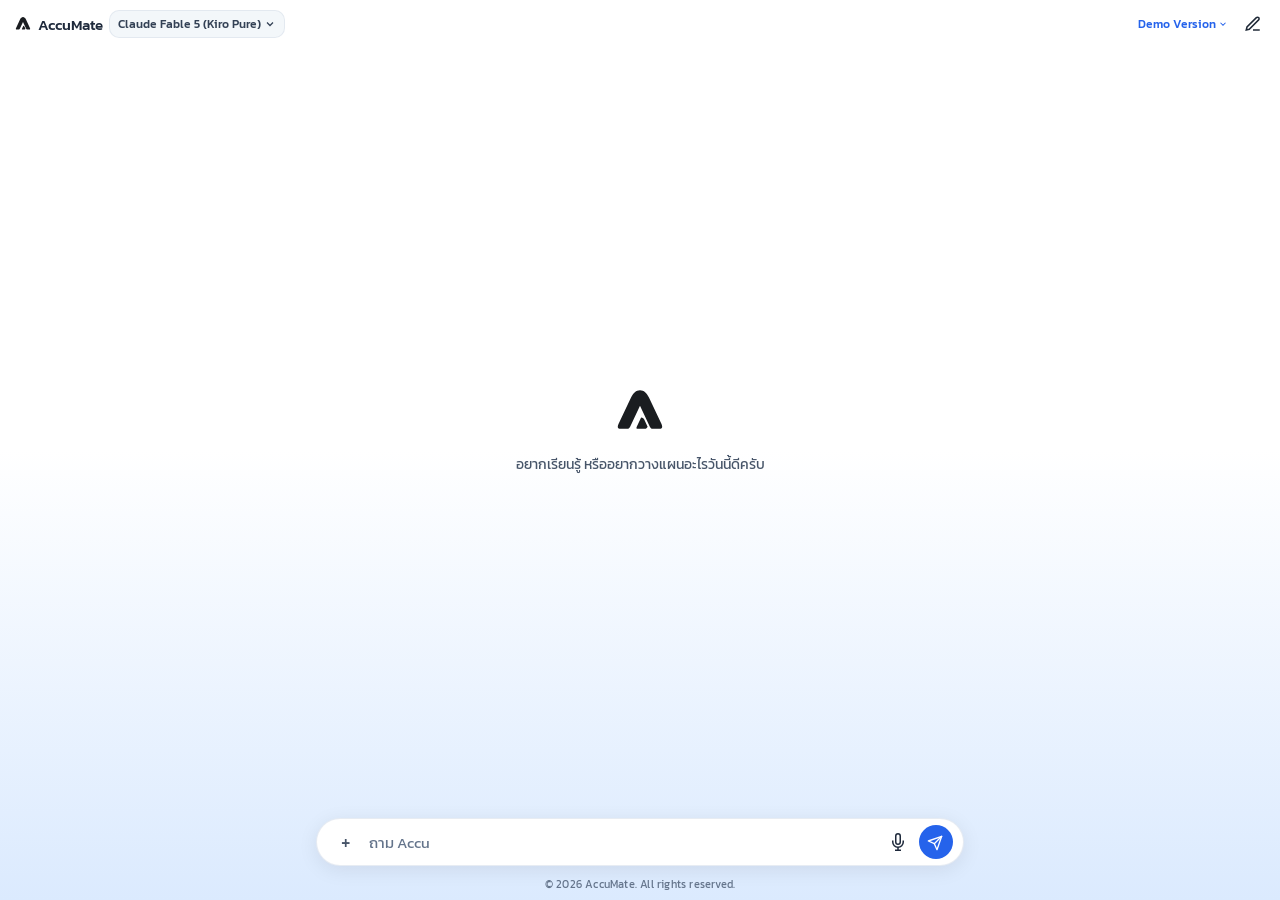
==== commit 8d27bf0f: "Update index.html" ====
--- a/index.html
+++ b/index.html
@@ -4,6 +4,7 @@
   <meta charset="UTF-8">
   <meta name="viewport" content="width=device-width, initial-scale=1.0, maximum-scale=1.0, user-scalable=no, viewport-fit=cover">
   
+  <!-- ⚡ ระบบทำลายแคช ให้เบราว์เซอร์อ่านไฟล์ใหม่เสมอ -->
   <meta http-equiv="Cache-Control" content="no-cache, no-store, must-revalidate">
   <meta http-equiv="Pragma" content="no-cache">
   <meta http-equiv="Expires" content="0">
@@ -12,13 +13,16 @@
 
   <title>AccuMate</title>
   
+  <!-- 📌 ฝังโลโก้ Vector (SVG) เป็น Favicon -->
   <link rel="icon" type="image/svg+xml" href="data:image/svg+xml,<svg viewBox='0 0 500 500' fill='none' xmlns='http://www.w3.org/2000/svg'><path d='M 250,55 C 215,55 190,80 170,120 L 58,358 C 48,379 50,400 66,400 L 138,400 C 148,400 157,392 162,381 L 250,195 L 338,381 C 343,392 352,400 362,400 L 434,400 C 450,400 452,379 442,358 L 330,120 C 310,80 285,55 250,55 Z' fill='%231a1d20'/><path d='M 222,400 L 294,400 C 304,400 313,392 318,381 L 288,318 C 283,307 272,300 260,300 L 222,380 C 215,395 220,400 222,400 Z' fill='%231a1d20'/></svg>">
+  
   <link rel="manifest" href="./manifest.json">
   <meta name="theme-color" content="#ffffff">
   <link rel="apple-touch-icon" href="./logo.svg">
   
   <link href="https://fonts.googleapis.com/css2?family=Kanit:wght@300;400;500&display=swap" rel="stylesheet">
   
+  <!-- Libraries -->
   <script src="https://cdnjs.cloudflare.com/ajax/libs/pdf.js/3.11.174/pdf.min.js"></script>
   <script>pdfjsLib.GlobalWorkerOptions.workerSrc = 'https://cdnjs.cloudflare.com/ajax/libs/pdf.js/3.11.174/pdf.worker.min.js';</script>
   <script src="https://cdn.jsdelivr.net/npm/marked/marked.min.js"></script>
@@ -27,49 +31,471 @@
   <script src="https://cdn.jsdelivr.net/npm/katex@0.16.8/dist/katex.min.js"></script>
 
   <style>
-    * { box-sizing: border-box; margin: 0; padding: 0; font-family: 'Kanit', -apple-system, sans-serif; }
-    button, a, input, select, textarea { -webkit-tap-highlight-color: transparent; outline: none; }
-    button:focus, input:focus, select:focus { outline: none !important; }
-    html, body { width: 100%; height: 100%; height: 100dvh; overflow: hidden; }
-    body { background: #ffffff; display: flex; flex-direction: column; position: relative; }
-    body::before { content: ""; position: absolute; top: 0; left: 0; width: 100%; height: 100%; background: linear-gradient(180deg, #ffffff 50%, #dbeafe 100%); z-index: -1; opacity: 1; transition: opacity 3s cubic-bezier(0.25, 0.8, 0.25, 1); pointer-events: none; }
-    body.chat-active::before { opacity: 0; }
-    .top-header { display: flex; justify-content: space-between; align-items: center; padding: 10px 14px; background: transparent; z-index: 100; position: relative; flex-shrink: 0; gap: 6px; border-bottom: 1px solid rgba(226, 232, 240, 0.6); }
-    .header-left { display: flex; align-items: center; gap: 6px; min-width: 0; }
-    .header-right { display: flex; align-items: center; gap: 6px; flex-shrink: 0; }
-    .header-logo-svg { width: 18px; height: 18px; display: flex; align-items: center; flex-shrink: 0; }
-    .brand-title { font-size: 15px; font-weight: 500; color: #1e293b; white-space: nowrap; }
-    .icon-btn { background: none; border: none; cursor: pointer; display: flex; align-items: center; justify-content: center; padding: 4px; }
-    .dropdown-arrow { transition: transform 0.3s cubic-bezier(0.34, 1.56, 0.64, 1); flex-shrink: 0; }
-    .demo-dropdown-wrap { position: relative; display: inline-block; }
-    .demo-text-btn { font-size: 11.5px; font-weight: 500; color: #2563eb; background: none; border: none; padding: 4px 6px; cursor: pointer; display: flex; align-items: center; gap: 2px; transition: opacity 0.2s; white-space: nowrap; }
-    .demo-text-btn:hover { opacity: 0.8; }
-    .demo-dropdown-wrap.open .dropdown-arrow { transform: rotate(180deg); }
-    .demo-menu-card { position: absolute; top: calc(100% + 8px); right: 0; width: min(260px, 85vw); background: #ffffff; border-radius: 18px; box-shadow: 0 12px 36px rgba(0, 0, 0, 0.12), 0 2px 8px rgba(0, 0, 0, 0.04); border: 1px solid rgba(226, 232, 240, 0.8); padding: 12px; display: flex; flex-direction: column; gap: 6px; z-index: 200; opacity: 0; visibility: hidden; transform: translateY(-12px) scale(0.95); transition: opacity 0.25s ease, transform 0.25s cubic-bezier(0.16, 1, 0.3, 1), visibility 0.25s; transform-origin: top right; }
-    .demo-dropdown-wrap.open .demo-menu-card { opacity: 1; visibility: visible; transform: translateY(0) scale(1); }
-    .demo-title { font-size: 13px; font-weight: 500; color: #0f172a; display: flex; align-items: center; gap: 6px; }
-    .demo-desc { font-size: 11.5px; color: #475569; line-height: 1.4; }
-    .demo-version-tag { font-size: 9.5px; color: #94a3b8; text-align: right; margin-top: 4px; font-weight: 400; }
-    .developer-section { border-top: 1px solid #f1f5f9; padding-top: 6px; margin-top: 2px; display: flex; align-items: center; justify-content: space-between; }
-    .dev-label { font-size: 11px; color: #64748b; }
-    .ig-link { display: flex; align-items: center; gap: 4px; background: #f8fafc; border: 1px solid #e2e8f0; padding: 3px 8px; border-radius: 10px; color: #0f172a; font-size: 11.5px; font-weight: 500; text-decoration: none; transition: background 0.2s; }
-    .ig-link:hover { background: #f1f5f9; }
-    .ig-link svg { width: 13px; height: 13px; fill: #e1306c; }
-    .main-content { flex: 1; display: flex; flex-direction: column; align-items: center; justify-content: flex-start; padding: 16px; overflow-y: auto; scroll-behavior: smooth; width: 100%; max-width: 680px; margin: 0 auto; min-height: 0; }
-    .welcome-hero { display: flex; flex-direction: column; align-items: center; text-align: center; gap: 14px; animation: fadeIn 0.5s ease; margin: auto 0; }
-    .hero-logo-svg { width: 56px; height: 56px; color: #1a1d20; }
-    .welcome-title { font-size: 14px; font-weight: 400; color: #475569; transition: opacity 0.3s ease; padding: 0 10px; }
-    .chat-stream { width: 100%; display: flex; flex-direction: column; gap: 16px; padding-bottom: 60px; }
-    .message-container { display: flex; flex-direction: column; width: 100%; margin-bottom: 12px; animation: messageSlideIn 0.3s cubic-bezier(0.16, 1, 0.3, 1) forwards; }
-    @keyframes messageSlideIn { from { opacity: 0; transform: translateY(12px); } to { opacity: 1; transform: translateY(0); } }
-    .message-container.user { align-items: flex-end; }
-    .message-container.bot { align-items: flex-start; }
-    .message { padding: 12px 16px; border-radius: 18px; font-size: 14.5px; line-height: 1.6; word-break: break-word; }
-    .message.user { max-width: 85%; background: #2563eb; color: #ffffff; border-bottom-right-radius: 4px; box-shadow: 0 2px 8px rgba(37, 99, 235, 0.2); }
-    .message.bot { width: 100%; max-width: 100%; background: transparent !important; border: none !important; box-shadow: none !important; backdrop-filter: none !important; padding: 4px 0 !important; color: #0f172a; }
-    .copy-action-btn { background: none; border: none; cursor: pointer; display: flex; align-items: center; gap: 4px; color: #64748b; font-size: 11.5px; font-weight: 400; padding: 4px 6px; margin-top: 4px; border-radius: 6px; opacity: 0; transform: translateY(6px); transition: opacity 0.3s cubic-bezier(0.16, 1, 0.3, 1), transform 0.3s cubic-bezier(0.16, 1, 0.3, 1), color 0.2s; }
-    .copy-action-btn.show { opacity: 0.6; transform: translateY(0); }
-    .copy-action-btn:hover { opacity: 1; color: #0f172a; background: rgba(0, 0, 0, 0.03); }
+    * {
+      box-sizing: border-box;
+      margin: 0;
+      padding: 0;
+      font-family: 'Kanit', -apple-system, BlinkMacSystemFont, "Segoe UI", Roboto, sans-serif;
+    }
+
+    button, a, input, select, textarea {
+      -webkit-tap-highlight-color: transparent;
+      outline: none;
+    }
+
+    button:focus, input:focus, select:focus {
+      outline: none !important;
+    }
+
+    html, body {
+      width: 100%;
+      height: 100%;
+      height: 100dvh;
+      overflow: hidden;
+    }
+
+    body {
+      background: #ffffff;
+      display: flex;
+      flex-direction: column;
+      position: relative;
+    }
+
+    body::before {
+      content: "";
+      position: absolute;
+      top: 0; left: 0; width: 100%; height: 100%;
+      background: linear-gradient(180deg, #ffffff 50%, #dbeafe 100%);
+      z-index: -1;
+      opacity: 1;
+      transition: opacity 3s cubic-bezier(0.25, 0.8, 0.25, 1);
+      pointer-events: none;
+    }
+
+    body.chat-active::before {
+      opacity: 0;
+    }
+
+    .top-header {
+      display: flex;
+      justify-content: space-between;
+      align-items: center;
+      padding: 10px 14px;
+      background: transparent;
+      z-index: 100;
+      position: relative;
+      flex-shrink: 0;
+      gap: 6px;
+    }
+
+    .header-left {
+      display: flex;
+      align-items: center;
+      gap: 6px;
+      min-width: 0;
+    }
+
+    .header-right {
+      display: flex;
+      align-items: center;
+      gap: 6px;
+      flex-shrink: 0;
+    }
+
+    .header-logo-svg {
+      width: 18px;
+      height: 18px;
+      display: flex;
+      align-items: center;
+      flex-shrink: 0;
+    }
+
+    .brand-title {
+      font-size: 15px;
+      font-weight: 500;
+      color: #1e293b;
+      white-space: nowrap;
+    }
+
+    .icon-btn {
+      background: none;
+      border: none;
+      cursor: pointer;
+      display: flex;
+      align-items: center;
+      justify-content: center;
+      padding: 4px;
+    }
+    
+    .custom-dropdown-container {
+      position: relative;
+      display: inline-block;
+    }
+
+    .dropdown-trigger-btn {
+      display: flex;
+      align-items: center;
+      gap: 3px;
+      font-size: 12px;
+      font-weight: 500;
+      color: #334155;
+      background: rgba(241, 245, 249, 0.8);
+      border: 1px solid rgba(226, 232, 240, 0.9);
+      outline: none;
+      cursor: pointer;
+      padding: 4px 8px;
+      border-radius: 10px;
+      transition: all 0.2s ease;
+      white-space: nowrap;
+    }
+
+    .dropdown-trigger-btn:hover {
+      background: rgba(241, 245, 249, 1);
+    }
+
+    .dropdown-arrow {
+      transition: transform 0.3s cubic-bezier(0.34, 1.56, 0.64, 1);
+      flex-shrink: 0;
+    }
+
+    .custom-dropdown-container.open .dropdown-arrow {
+      transform: rotate(180deg);
+    }
+
+    .dropdown-menu-card {
+      position: absolute;
+      top: calc(100% + 8px);
+      left: 0;
+      width: min(240px, 80vw);
+      background: #ffffff;
+      border-radius: 18px;
+      box-shadow: 0 12px 36px rgba(0, 0, 0, 0.12), 0 2px 8px rgba(0, 0, 0, 0.04);
+      border: 1px solid rgba(226, 232, 240, 0.8);
+      padding: 6px;
+      display: flex;
+      flex-direction: column;
+      gap: 2px;
+      z-index: 200;
+      opacity: 0;
+      visibility: hidden;
+      transform: translateY(-12px) scale(0.95);
+      transition: opacity 0.25s ease, transform 0.25s cubic-bezier(0.16, 1, 0.3, 1), visibility 0.25s;
+      transform-origin: top left;
+    }
+
+    .custom-dropdown-container.open .dropdown-menu-card {
+      opacity: 1;
+      visibility: visible;
+      transform: translateY(0) scale(1);
+    }
+
+    .demo-dropdown-wrap {
+      position: relative;
+      display: inline-block;
+    }
+
+    .demo-text-btn {
+      font-size: 11.5px;
+      font-weight: 500;
+      color: #2563eb;
+      background: none;
+      border: none;
+      padding: 4px 6px;
+      cursor: pointer;
+      display: flex;
+      align-items: center;
+      gap: 2px;
+      transition: opacity 0.2s;
+      white-space: nowrap;
+    }
+
+    .demo-text-btn:hover {
+      opacity: 0.8;
+    }
+
+    .demo-menu-card {
+      position: absolute;
+      top: calc(100% + 8px);
+      right: 0;
+      left: auto;
+      width: min(260px, 85vw);
+      background: #ffffff;
+      border-radius: 18px;
+      box-shadow: 0 12px 36px rgba(0, 0, 0, 0.12), 0 2px 8px rgba(0, 0, 0, 0.04);
+      border: 1px solid rgba(226, 232, 240, 0.8);
+      padding: 12px;
+      display: flex;
+      flex-direction: column;
+      gap: 6px;
+      z-index: 200;
+      opacity: 0;
+      visibility: hidden;
+      transform: translateY(-12px) scale(0.95);
+      transition: opacity 0.25s ease, transform 0.25s cubic-bezier(0.16, 1, 0.3, 1), visibility 0.25s;
+      transform-origin: top right;
+    }
+
+    .demo-dropdown-wrap.open .demo-menu-card {
+      opacity: 1;
+      visibility: visible;
+      transform: translateY(0) scale(1);
+    }
+
+    .demo-title {
+      font-size: 13px;
+      font-weight: 500;
+      color: #0f172a;
+      display: flex;
+      align-items: center;
+      gap: 6px;
+    }
+
+    .demo-desc {
+      font-size: 11.5px;
+      color: #475569;
+      line-height: 1.4;
+    }
+
+    .demo-version-tag {
+      font-size: 9.5px;
+      color: #94a3b8;
+      text-align: right;
+      margin-top: 4px;
+      font-weight: 400;
+    }
+
+    .developer-section {
+      border-top: 1px solid #f1f5f9;
+      padding-top: 6px;
+      margin-top: 2px;
+      display: flex;
+      align-items: center;
+      justify-content: space-between;
+    }
+
+    .dev-label {
+      font-size: 11px;
+      color: #64748b;
+    }
+
+    .ig-link {
+      display: flex;
+      align-items: center;
+      gap: 4px;
+      background: #f8fafc;
+      border: 1px solid #e2e8f0;
+      padding: 3px 8px;
+      border-radius: 10px;
+      color: #0f172a;
+      font-size: 11.5px;
+      font-weight: 500;
+      text-decoration: none;
+      transition: background 0.2s;
+    }
+
+    .ig-link:hover {
+      background: #f1f5f9;
+    }
+
+    .ig-link svg {
+      width: 13px;
+      height: 13px;
+      fill: #e1306c;
+    }
+
+    .dropdown-option-item {
+      display: flex;
+      align-items: flex-start;
+      gap: 8px;
+      padding: 6px 8px;
+      border-radius: 12px;
+      cursor: pointer;
+      transition: background 0.2s ease;
+    }
+
+    .dropdown-option-item:hover {
+      background: #f8fafc;
+    }
+
+    .dropdown-option-item.locked {
+      opacity: 0.45;
+      cursor: not-allowed;
+      background: transparent !important;
+    }
+
+    .option-check {
+      width: 16px;
+      height: 16px;
+      display: flex;
+      align-items: center;
+      justify-content: center;
+      flex-shrink: 0;
+      margin-top: 2px;
+      visibility: hidden;
+      color: #0f172a;
+    }
+
+    .dropdown-option-item.selected .option-check {
+      visibility: visible;
+    }
+
+    .option-content {
+      display: flex;
+      flex-direction: column;
+      flex: 1;
+    }
+
+    .option-header-row {
+      display: flex;
+      align-items: center;
+      gap: 4px;
+    }
+
+    .option-title {
+      font-size: 13px;
+      font-weight: 500;
+      color: #1e293b;
+    }
+
+    .new-badge {
+      font-size: 9.5px;
+      font-weight: 400;
+      color: #475569;
+      background: #f1f5f9;
+      padding: 1px 5px;
+      border-radius: 8px;
+    }
+
+    .option-desc {
+      font-size: 11px;
+      color: #64748b;
+      margin-top: 1px;
+    }
+
+    .main-content {
+      flex: 1;
+      display: flex;
+      flex-direction: column;
+      align-items: center;
+      justify-content: flex-start;
+      padding: 16px;
+      overflow-y: auto;
+      scroll-behavior: smooth;
+      width: 100%;
+      max-width: 680px;
+      margin: 0 auto;
+      min-height: 0;
+    }
+
+    .welcome-hero {
+      display: flex;
+      flex-direction: column;
+      align-items: center;
+      text-align: center;
+      gap: 14px;
+      animation: fadeIn 0.5s ease;
+      margin: auto 0;
+    }
+
+    .hero-logo-svg {
+      width: 56px;
+      height: 56px;
+      color: #1a1d20;
+    }
+
+    .welcome-title {
+      font-size: 14px;
+      font-weight: 400;
+      color: #475569;
+      transition: opacity 0.3s ease;
+      padding: 0 10px;
+    }
+
+    .chat-stream {
+      width: 100%;
+      display: flex;
+      flex-direction: column;
+      gap: 16px;
+      padding-bottom: 60px;
+    }
+
+    .message-container {
+      display: flex;
+      flex-direction: column;
+      width: 100%;
+      margin-bottom: 12px;
+      animation: messageSlideIn 0.3s cubic-bezier(0.16, 1, 0.3, 1) forwards;
+    }
+
+    @keyframes messageSlideIn {
+      from { opacity: 0; transform: translateY(12px); }
+      to { opacity: 1; transform: translateY(0); }
+    }
+
+    .message-container.user {
+      align-items: flex-end;
+    }
+
+    .message-container.bot {
+      align-items: flex-start;
+    }
+
+    .message {
+      padding: 12px 16px;
+      border-radius: 18px;
+      font-size: 14.5px;
+      line-height: 1.6;
+      word-break: break-word;
+    }
+
+    .message.user {
+      max-width: 85%;
+      background: #2563eb;
+      color: #ffffff;
+      border-bottom-right-radius: 4px;
+      box-shadow: 0 2px 8px rgba(37, 99, 235, 0.2);
+    }
+
+    .message.bot {
+      width: 100%;
+      max-width: 100%;
+      background: transparent !important;
+      border: none !important;
+      box-shadow: none !important;
+      backdrop-filter: none !important;
+      padding: 4px 0 !important;
+      color: #0f172a;
+    }
+
+    .copy-action-btn {
+      background: none;
+      border: none;
+      cursor: pointer;
+      display: flex;
+      align-items: center;
+      gap: 4px;
+      color: #64748b;
+      font-size: 11.5px;
+      font-weight: 400;
+      padding: 4px 6px;
+      margin-top: 4px;
+      border-radius: 6px;
+      opacity: 0;
+      transform: translateY(6px);
+      transition: opacity 0.3s cubic-bezier(0.16, 1, 0.3, 1), transform 0.3s cubic-bezier(0.16, 1, 0.3, 1), color 0.2s;
+    }
+
+    .copy-action-btn.show {
+      opacity: 0.6;
+      transform: translateY(0);
+    }
+
+    .copy-action-btn:hover {
+      opacity: 1;
+      color: #0f172a;
+      background: rgba(0, 0, 0, 0.03);
+    }
+
     .bot-content p { margin-bottom: 10px; }
     .bot-content p:last-child { margin-bottom: 0; }
     .bot-content ul, .bot-content ol { margin: 8px 0 12px 20px; }
@@ -78,60 +504,366 @@
     .bot-content h1 { font-size: 17px; }
     .bot-content h2 { font-size: 15px; }
     .bot-content h3 { font-size: 14px; }
-    .table-container { position: relative; margin: 12px 0; border-radius: 12px; border: 1px solid #e2e8f0; background: #ffffff; box-shadow: 0 2px 6px rgba(0,0,0,0.02); overflow-x: auto; -webkit-overflow-scrolling: touch; }
-    .bot-content table { width: 100%; border-collapse: collapse; min-width: 600px; }
-    .bot-content th, .bot-content td { white-space: nowrap !important; padding: 8px 14px; font-size: 13.5px; }
-    .bot-content th { background: #f8fafc; color: #334155; font-weight: 500; text-align: left; border-bottom: 2px solid #e2e8f0; }
-    .bot-content td { border-bottom: 1px solid #f1f5f9; color: #1e293b; }
+
+    .table-container {
+      position: relative;
+      margin: 12px 0;
+      border-radius: 12px;
+      border: 1px solid #e2e8f0;
+      background: #ffffff;
+      box-shadow: 0 2px 6px rgba(0,0,0,0.02);
+      overflow-x: auto;
+      -webkit-overflow-scrolling: touch;
+    }
+
+    .bot-content table {
+      width: 100%;
+      border-collapse: collapse;
+      min-width: 600px;
+    }
+
+    .bot-content th, .bot-content td {
+      white-space: nowrap !important;
+      padding: 8px 14px;
+      font-size: 13.5px;
+    }
+
+    .bot-content th {
+      background: #f8fafc;
+      color: #334155;
+      font-weight: 500;
+      text-align: left;
+      border-bottom: 2px solid #e2e8f0;
+    }
+
+    .bot-content td {
+      border-bottom: 1px solid #f1f5f9;
+      color: #1e293b;
+    }
+
     .bot-content tr:nth-child(even) td { background: #fafafa; }
-    .file-attachment-badge { display: inline-flex; align-items: center; gap: 6px; background: rgba(255, 255, 255, 0.2); padding: 4px 10px; border-radius: 10px; margin-bottom: 6px; font-size: 12px; }
-    .loader { width: 65px; height: 30px; position: relative; margin: 4px 0; }
-    .loader:before { content: ""; position: absolute; border-radius: 50px; box-shadow: 0 0 0 3px inset #0f172a; animation: l3 0.6s infinite alternate; }
-    @keyframes l3 { 0% { inset: 0 35px 0 0; } 50% { inset: 0 0 0 0; } 100% { inset: 0 0 0 35px; } }
-    .bottom-container { padding: 8px 16px calc(8px + env(safe-area-inset-bottom)) 16px; width: 100%; max-width: 680px; margin: 0 auto; display: flex; flex-direction: column; gap: 6px; flex-shrink: 0; z-index: 100; }
-    .copyright-footer { font-size: 11px; color: #64748b; text-align: center; padding-top: 4px; width: 100%; letter-spacing: 0.2px; }
-    .file-preview-card { display: none; align-items: center; gap: 10px; background: #f1f5f9; padding: 6px 10px; border-radius: 20px; width: fit-content; max-width: 100%; border: 1px solid rgba(226, 232, 240, 0.8); animation: fadeIn 0.2s ease; }
-    .preview-thumbnail-wrap { position: relative; width: 44px; height: 44px; border-radius: 14px; overflow: hidden; cursor: pointer; flex-shrink: 0; background: #e2e8f0; display: flex; align-items: center; justify-content: center; }
-    .preview-thumbnail-wrap img { width: 100%; height: 100%; object-fit: cover; }
-    .preview-file-icon { color: #ef4444; font-size: 20px; display: flex; align-items: center; justify-content: center; }
-    .file-preview-info { display: flex; flex-direction: column; font-size: 13px; max-width: 180px; }
-    .file-preview-name { font-weight: 500; color: #1e293b; white-space: nowrap; overflow: hidden; text-overflow: ellipsis; }
-    .file-preview-size { font-size: 11px; color: #64748b; }
-    .remove-file-btn { border: none; background: rgba(0, 0, 0, 0.08); color: #334155; width: 22px; height: 22px; border-radius: 50%; cursor: pointer; font-size: 12px; display: flex; align-items: center; justify-content: center; transition: background 0.2s; flex-shrink: 0; margin-left: 4px; }
-    .remove-file-btn:hover { background: rgba(0, 0, 0, 0.15); }
-    .image-modal-overlay { position: fixed; top: 0; left: 0; width: 100vw; height: 100vh; background: rgba(0, 0, 0, 0.85); z-index: 999; display: none; align-items: center; justify-content: center; padding: 20px; animation: fadeIn 0.2s ease; }
-    .image-modal-overlay.open { display: flex; }
-    .image-modal-content { position: relative; max-width: 90vw; max-height: 90vh; }
-    .image-modal-content img { max-width: 100%; max-height: 90vh; border-radius: 12px; object-fit: contain; }
-    .close-modal-btn { position: absolute; top: -40px; right: 0; background: none; border: none; color: #ffffff; font-size: 28px; cursor: pointer; padding: 4px; }
-    .input-capsule { background: #ffffff; border-radius: 30px; padding: 6px 10px 6px 12px; display: flex; align-items: center; gap: 8px; box-shadow: 0 4px 20px rgba(0, 0, 0, 0.08); border: 1px solid rgba(226, 232, 240, 0.8); }
-    .add-btn { width: 32px; height: 32px; border-radius: 50%; border: none; background: transparent; display: flex; align-items: center; justify-content: center; cursor: pointer; color: #475569; font-size: 20px; flex-shrink: 0; }
-    .input-capsule input[type="text"] { flex: 1; border: none; outline: none; font-size: 15px; background: transparent; color: #1e293b; min-width: 0; }
-    .input-capsule input::placeholder { color: #64748b; }
-    .action-icons { display: flex; align-items: center; gap: 4px; flex-shrink: 0; }
-    .mic-btn { width: 34px; height: 34px; border-radius: 50%; border: none; background: transparent; display: flex; align-items: center; justify-content: center; cursor: pointer; color: #1e293b; transition: all 0.3s ease; }
-    .mic-btn.listening { background: #ef4444 !important; color: #ffffff !important; animation: pulseMic 1.2s infinite ease-in-out; }
-    @keyframes pulseMic { 0% { transform: scale(1); box-shadow: 0 0 0 0 rgba(239, 68, 68, 0.4); } 50% { transform: scale(1.08); box-shadow: 0 0 0 6px rgba(239, 68, 68, 0); } 100% { transform: scale(1); box-shadow: 0 0 0 0 rgba(239, 68, 68, 0); } }
-    .send-rocket-btn { width: 34px; height: 34px; border-radius: 50%; border: none; background: #2563eb; color: #ffffff; display: flex; align-items: center; justify-content: center; cursor: pointer; padding: 0; position: relative; overflow: hidden; transition: background 0.2s ease, transform 0.2s ease; flex-shrink: 0; }
-    .send-rocket-btn.stop-btn { background: #ef4444 !important; }
-    .icon-wrapper { position: relative; width: 16px; height: 16px; display: flex; align-items: center; justify-content: center; }
-    .send-rocket-btn #rocketIcon, .send-rocket-btn #stopIcon { position: absolute; transition: transform 0.4s cubic-bezier(0.34, 1.56, 0.64, 1), opacity 0.3s ease; display: block; }
-    .send-rocket-btn #rocketIcon { opacity: 1; transform: scale(1) rotate(0deg) translate(-1px, 1px); }
-    .send-rocket-btn #stopIcon { opacity: 0; transform: scale(0) rotate(-180deg); }
-    .send-rocket-btn.stop-btn #rocketIcon { opacity: 0 !important; transform: scale(0) rotate(180deg) translate(-1px, 1px) !important; }
-    .send-rocket-btn.stop-btn #stopIcon { opacity: 1 !important; transform: scale(1) rotate(0deg) !important; }
-    .typing-cursor::after { content: '▋'; display: inline-block; animation: blink 0.8s infinite; color: #2563eb; margin-left: 2px; }
+
+    .file-attachment-badge {
+      display: inline-flex;
+      align-items: center;
+      gap: 6px;
+      background: rgba(255, 255, 255, 0.2);
+      padding: 4px 10px;
+      border-radius: 10px;
+      margin-bottom: 6px;
+      font-size: 12px;
+    }
+
+    .loader {
+      width: 65px;
+      height: 30px;
+      position: relative;
+      margin: 4px 0;
+    }
+    .loader:before {
+      content: "";
+      position: absolute;
+      border-radius: 50px;
+      box-shadow: 0 0 0 3px inset #0f172a;
+      animation: l3 0.6s infinite alternate;
+    }
+    @keyframes l3 {
+      0% { inset: 0 35px 0 0; }
+      50% { inset: 0 0 0 0; }
+      100% { inset: 0 0 0 35px; }
+    }
+
+    .bottom-container {
+      padding: 8px 16px calc(8px + env(safe-area-inset-bottom)) 16px;
+      width: 100%;
+      max-width: 680px;
+      margin: 0 auto;
+      display: flex;
+      flex-direction: column;
+      gap: 6px;
+      flex-shrink: 0;
+      z-index: 100;
+    }
+
+    .copyright-footer {
+      font-size: 11px;
+      color: #64748b;
+      text-align: center;
+      padding-top: 4px;
+      width: 100%;
+      letter-spacing: 0.2px;
+    }
+
+    .file-preview-card {
+      display: none;
+      align-items: center;
+      gap: 10px;
+      background: #f1f5f9;
+      padding: 6px 10px;
+      border-radius: 20px;
+      width: fit-content;
+      max-width: 100%;
+      border: 1px solid rgba(226, 232, 240, 0.8);
+      animation: fadeIn 0.25s ease;
+    }
+
+    .preview-thumbnail-wrap {
+      position: relative;
+      width: 44px;
+      height: 44px;
+      border-radius: 14px;
+      overflow: hidden;
+      cursor: pointer;
+      flex-shrink: 0;
+      background: #e2e8f0;
+      display: flex;
+      align-items: center;
+      justify-content: center;
+    }
+
+    .preview-thumbnail-wrap img {
+      width: 100%;
+      height: 100%;
+      object-fit: cover;
+    }
+
+    .preview-file-icon {
+      color: #ef4444;
+      font-size: 20px;
+      display: flex;
+      align-items: center;
+      justify-content: center;
+    }
+
+    .file-preview-info {
+      display: flex;
+      flex-direction: column;
+      font-size: 13px;
+      max-width: 180px;
+    }
+
+    .file-preview-name {
+      font-weight: 500;
+      color: #1e293b;
+      white-space: nowrap;
+      overflow: hidden;
+      text-overflow: ellipsis;
+    }
+
+    .file-preview-size {
+      font-size: 11px;
+      color: #64748b;
+    }
+
+    .remove-file-btn {
+      border: none;
+      background: rgba(0, 0, 0, 0.08);
+      color: #334155;
+      width: 22px;
+      height: 22px;
+      border-radius: 50%;
+      cursor: pointer;
+      font-size: 12px;
+      display: flex;
+      align-items: center;
+      justify-content: center;
+      transition: background 0.2s;
+      flex-shrink: 0;
+      margin-left: 4px;
+    }
+
+    .remove-file-btn:hover {
+      background: rgba(0, 0, 0, 0.15);
+    }
+
+    .image-modal-overlay {
+      position: fixed;
+      top: 0; left: 0; width: 100vw; height: 100vh;
+      background: rgba(0, 0, 0, 0.85);
+      z-index: 999;
+      display: none;
+      align-items: center;
+      justify-content: center;
+      padding: 20px;
+      animation: fadeIn 0.2s ease;
+    }
+
+    .image-modal-overlay.open {
+      display: flex;
+    }
+
+    .image-modal-content {
+      position: relative;
+      max-width: 90vw;
+      max-height: 90vh;
+    }
+
+    .image-modal-content img {
+      max-width: 100%;
+      max-height: 90vh;
+      border-radius: 12px;
+      object-fit: contain;
+    }
+
+    .close-modal-btn {
+      position: absolute;
+      top: -40px; right: 0;
+      background: none; border: none; color: #ffffff;
+      font-size: 28px; cursor: pointer; padding: 4px;
+    }
+
+    .input-capsule {
+      background: #ffffff;
+      border-radius: 30px;
+      padding: 6px 10px 6px 12px;
+      display: flex;
+      align-items: center;
+      gap: 8px;
+      box-shadow: 0 4px 20px rgba(0, 0, 0, 0.08);
+      border: 1px solid rgba(226, 232, 240, 0.8);
+    }
+
+    .add-btn {
+      width: 32px;
+      height: 32px;
+      border-radius: 50%;
+      border: none;
+      background: transparent;
+      display: flex;
+      align-items: center;
+      justify-content: center;
+      cursor: pointer;
+      color: #475569;
+      font-size: 20px;
+      flex-shrink: 0;
+    }
+
+    .input-capsule input[type="text"] {
+      flex: 1;
+      border: none;
+      outline: none;
+      font-size: 15px;
+      background: transparent;
+      color: #1e293b;
+      min-width: 0;
+    }
+
+    .input-capsule input::placeholder {
+      color: #64748b;
+    }
+
+    .action-icons {
+      display: flex;
+      align-items: center;
+      gap: 4px;
+      flex-shrink: 0;
+    }
+
+    .mic-btn {
+      width: 34px;
+      height: 34px;
+      border-radius: 50%;
+      border: none;
+      background: transparent;
+      display: flex;
+      align-items: center;
+      justify-content: center;
+      cursor: pointer;
+      color: #1e293b;
+      transition: all 0.3s ease;
+    }
+
+    .mic-btn.listening {
+      background: #ef4444 !important;
+      color: #ffffff !important;
+      animation: pulseMic 1.2s infinite ease-in-out;
+    }
+
+    @keyframes pulseMic {
+      0% { transform: scale(1); box-shadow: 0 0 0 0 rgba(239, 68, 68, 0.4); }
+      50% { transform: scale(1.08); box-shadow: 0 0 0 6px rgba(239, 68, 68, 0); }
+      100% { transform: scale(1); box-shadow: 0 0 0 0 rgba(239, 68, 68, 0); }
+    }
+
+    .send-rocket-btn {
+      width: 34px;
+      height: 34px;
+      border-radius: 50%;
+      border: none;
+      background: #2563eb;
+      color: #ffffff;
+      display: flex;
+      align-items: center;
+      justify-content: center;
+      cursor: pointer;
+      padding: 0;
+      position: relative;
+      overflow: hidden;
+      transition: background 0.3s ease, transform 0.2s ease;
+      flex-shrink: 0;
+    }
+
+    .send-rocket-btn.stop-btn {
+      background: #ef4444 !important;
+    }
+
+    .icon-wrapper {
+      position: relative;
+      width: 16px;
+      height: 16px;
+      display: flex;
+      align-items: center;
+      justify-content: center;
+    }
+
+    .send-rocket-btn #rocketIcon,
+    .send-rocket-btn #stopIcon {
+      position: absolute;
+      transition: transform 0.4s cubic-bezier(0.34, 1.56, 0.64, 1), opacity 0.3s ease;
+      display: block;
+    }
+
+    .send-rocket-btn #rocketIcon {
+      opacity: 1;
+      transform: scale(1) rotate(0deg) translate(-1px, 1px);
+    }
+
+    .send-rocket-btn #stopIcon {
+      opacity: 0;
+      transform: scale(0) rotate(-180deg);
+    }
+
+    .send-rocket-btn.stop-btn #rocketIcon {
+      opacity: 0 !important;
+      transform: scale(0) rotate(180deg) translate(-1px, 1px) !important;
+    }
+
+    .send-rocket-btn.stop-btn #stopIcon {
+      opacity: 1 !important;
+      transform: scale(1) rotate(0deg) !important;
+    }
+
+    .typing-cursor::after {
+      content: '▋';
+      display: inline-block;
+      animation: blink 0.8s infinite;
+      color: #2563eb;
+      margin-left: 2px;
+    }
+
     @keyframes blink { 0%, 100% { opacity: 1; } 50% { opacity: 0; } }
     @keyframes fadeIn { from { opacity: 0; transform: translateY(10px); } to { opacity: 1; transform: translateY(0); } }
   </style>
 </head>
 <body>
 
+  <!-- 📌 สคริปต์กวาดล้างแคชอัตโนมัติ เพื่อบังคับให้เบราว์เซอร์อ่านโค้ดเวอร์ชันล่าสุดเสมอ -->
   <script>
-    // สคริปต์ทำลายแคช
     if ('caches' in window) {
       caches.keys().then((names) => {
-        for (let name of names) { caches.delete(name); }
+        for (let name of names) {
+          caches.delete(name);
+        }
       });
     }
   </script>
@@ -145,8 +877,51 @@
           <path d="M 222,400 L 294,400 C 304,400 313,392 318,381 L 288,318 C 283,307 272,300 260,300 L 222,380 C 215,395 220,400 222,400 Z" fill="#1a1d20"/>
         </svg>
       </div>
-      <!-- 📌 กล่องเปลี่ยนโมเดลหายไปแล้ว เหลือแต่ชื่อแบรนด์คลีนๆ -->
+
       <span class="brand-title">AccuMate</span>
+
+      <!-- Custom Dropdown Selector -->
+      <div class="custom-dropdown-container" id="modelDropdown">
+        <button class="dropdown-trigger-btn" onclick="toggleModelDropdown(event)">
+          <span id="selectedModelLabel">Claude Fable 5 (Kiro Pure)</span>
+          <svg class="dropdown-arrow" width="12" height="12" viewBox="0 0 24 24" fill="none" stroke="currentColor" stroke-width="2.5"><path d="M6 9l6 6 6-6"/></svg>
+        </button>
+
+        <div class="dropdown-menu-card">
+          <!-- ✅ ตัวเลือกที่ 1: Fable 5 (ตั้งเป็นค่าเริ่มต้น เพื่อความเร็ว) -->
+          <div class="dropdown-option-item selected" onclick="selectModel('claude-fable-5', 'Claude Fable 5 (Kiro Pure)', this)">
+            <div class="option-check">
+              <svg width="14" height="14" viewBox="0 0 24 24" fill="none" stroke="currentColor" stroke-width="2.5"><path d="M20 6L9 17l-5-5"/></svg>
+            </div>
+            <div class="option-content">
+              <div class="option-header-row"><span class="option-title">Claude Fable 5</span><span class="new-badge">ไวพิเศษ</span></div>
+              <span class="option-desc">Kiro Pure - รวดเร็ว สร้างสรรค์</span>
+            </div>
+          </div>
+
+          <!-- ✅ ตัวเลือกที่ 2: Opus 5 -->
+          <div class="dropdown-option-item" onclick="selectModel('claude-opus-5', 'Claude Opus 5 (Kiro Pure)', this)">
+            <div class="option-check">
+              <svg width="14" height="14" viewBox="0 0 24 24" fill="none" stroke="currentColor" stroke-width="2.5"><path d="M20 6L9 17l-5-5"/></svg>
+            </div>
+            <div class="option-content">
+              <div class="option-header-row"><span class="option-title">Claude Opus 5</span></div>
+              <span class="option-desc">Kiro Pure - ฉลาดและแม่นยำที่สุด</span>
+            </div>
+          </div>
+
+          <!-- ✅ ตัวเลือกที่ 3: Opus 4.8 -->
+          <div class="dropdown-option-item" onclick="selectModel('claude-opus-4.8', 'Claude Opus 4.8 (Kiro Pure)', this)">
+            <div class="option-check">
+              <svg width="14" height="14" viewBox="0 0 24 24" fill="none" stroke="currentColor" stroke-width="2.5"><path d="M20 6L9 17l-5-5"/></svg>
+            </div>
+            <div class="option-content">
+              <div class="option-header-row"><span class="option-title">Claude Opus 4.8</span></div>
+              <span class="option-desc">Kiro Pure - โมเดลรุ่นก่อนหน้า เสถียร</span>
+            </div>
+          </div>
+        </div>
+      </div>
     </div>
 
     <!-- Right Header Actions -->
@@ -164,12 +939,15 @@
           </div>
           <div class="demo-desc">
             AccuMate ตัวนี้อยู่ในระหว่างการพัฒนาและทดสอบระบบ (Demo) ฟีเจอร์และการตอบสนองอาจมีการปรับปรุงเพิ่มเติม <b>สามารถใช้เป็นแชตชั่วคราวได้เท่านั้น (ไม่รองรับการเก็บประวัติ)</b>
-            <div class="demo-version-tag">v3.0.0-GeminiAPI</div>
+            <div class="demo-version-tag">v1.0.4-SpeedBoost</div>
           </div>
+          
           <div class="developer-section">
             <span class="dev-label">ติดต่อผู้พัฒนา:</span>
             <a class="ig-link" href="https://www.instagram.com/porumors?igsh=MWE0Zml1eDFsdDdhdg==" target="_blank" rel="noopener noreferrer">
-              <svg viewBox="0 0 24 24"><path d="M12 2.163c3.204 0 3.584.012 4.85.07 3.252.148 4.771 1.691 4.919 4.919.058 1.265.069 1.645.069 4.849 0 3.205-.012 3.584-.069 4.849-.149 3.225-1.664 4.771-4.919 4.919-1.266.058-1.644.07-4.85.07-3.204 0-3.584-.012-4.849-.07-3.26-.149-4.771-1.699-4.919-4.92-.058-1.265-.07-1.644-.07-4.849 0-3.204.013-3.583.07-4.849.149-3.227 1.664-4.771 4.919-4.919 1.266-.057 1.645-.069 4.849-.069zm0-2.163c-3.259 0-3.667.014-4.947.072-4.358.2-6.78 2.618-6.98 6.98-.059 1.281-.073 1.689-.073 4.948 0 3.259.014 3.668.072 4.948.2 4.358 2.618 6.78 6.98 6.98 1.281.058 1.689.072 4.948.072 3.259 0 3.668-.014 4.948-.072 4.354-.2 6.782-2.618 6.979-6.98.059-1.28.073-1.689.073-4.948 0-3.259-.014-3.667-.072-4.947-.196-4.354-2.617-6.78-6.979-6.98-1.281-.059-1.69-.073-4.949-.073zm0 5.838c-3.403 0-6.162 2.759-6.162 6.162s2.759 6.163 6.162 6.163 6.162-2.759 6.162-6.163c0-3.403-2.759-6.162-6.162-6.162zm0 10.162c-2.209 0-4-1.79-4-4 0-2.209 1.791-4 4-4s4 1.791 4 4c0 2.21-1.791 4-4 4zm6.406-11.845c-.796 0-1.441.645-1.441 1.44s.645 1.44 1.441 1.44c.795 0 1.439-.645 1.439-1.44s-.644-1.44-1.439-1.44z"/></svg>
+              <svg viewBox="0 0 24 24">
+                <path d="M12 2.163c3.204 0 3.584.012 4.85.07 3.252.148 4.771 1.691 4.919 4.919.058 1.265.069 1.645.069 4.849 0 3.205-.012 3.584-.069 4.849-.149 3.225-1.664 4.771-4.919 4.919-1.266.058-1.644.07-4.85.07-3.204 0-3.584-.012-4.849-.07-3.26-.149-4.771-1.699-4.919-4.92-.058-1.265-.07-1.644-.07-4.849 0-3.204.013-3.583.07-4.849.149-3.227 1.664-4.771 4.919-4.919 1.266-.057 1.645-.069 4.849-.069zm0-2.163c-3.259 0-3.667.014-4.947.072-4.358.2-6.78 2.618-6.98 6.98-.059 1.281-.073 1.689-.073 4.948 0 3.259.014 3.668.072 4.948.2 4.358 2.618 6.78 6.98 6.98 1.281.058 1.689.072 4.948.072 3.259 0 3.668-.014 4.948-.072 4.354-.2 6.782-2.618 6.979-6.98.059-1.28.073-1.689.073-4.948 0-3.259-.014-3.667-.072-4.947-.196-4.354-2.617-6.78-6.979-6.98-1.281-.059-1.69-.073-4.949-.073zm0 5.838c-3.403 0-6.162 2.759-6.162 6.162s2.759 6.163 6.162 6.163 6.162-2.759 6.162-6.163c0-3.403-2.759-6.162-6.162-6.162zm0 10.162c-2.209 0-4-1.79-4-4 0-2.209 1.791-4 4-4s4 1.791 4 4c0 2.21-1.791 4-4 4zm6.406-11.845c-.796 0-1.441.645-1.441 1.44s.645 1.44 1.441 1.44c.795 0 1.439-.645 1.439-1.44s-.644-1.44-1.439-1.44z"/>
+              </svg>
               <span>@porumors</span>
             </a>
           </div>
@@ -182,6 +960,7 @@
     </div>
   </div>
 
+  <!-- Main App Content -->
   <div class="main-content" id="mainContent">
     <div class="welcome-hero" id="welcomeHero">
       <svg class="hero-logo-svg" viewBox="0 0 500 500" fill="none" xmlns="http://www.w3.org/2000/svg">
@@ -194,6 +973,7 @@
     <div class="chat-stream" id="chatStream" style="display: none;"></div>
   </div>
 
+  <!-- Modal สำหรับดูรูปพรีวิวขนาดเต็ม -->
   <div class="image-modal-overlay" id="imageModal" onclick="closeImageModal()">
     <div class="image-modal-content" onclick="event.stopPropagation()">
       <button class="close-modal-btn" onclick="closeImageModal()">✕</button>
@@ -201,6 +981,7 @@
     </div>
   </div>
 
+  <!-- Bottom Floating Capsule -->
   <div class="bottom-container" id="bottomContainer">
     <div class="file-preview-card" id="filePreviewCard">
       <div class="preview-thumbnail-wrap" id="previewThumbnailWrap" onclick="openImageModal()" style="display: none;">
@@ -240,14 +1021,14 @@
       </div>
     </div>
 
+    <!-- บรรทัดลิขสิทธิ์ภาษาอังกฤษใต้ช่องแชท -->
     <div class="copyright-footer">
       © 2026 AccuMate. All rights reserved.
     </div>
   </div>
 
 <script>
-  // 📌 คีย์ใหม่ที่เป็นของ Gemini Pool ล้วนๆ
-  const HARDCODED_API_KEY = "ccsk-e5bdce8828bedce9a3816549962e82ed3db15d7cdfae5925619924e3794d6059"; 
+  const HARDCODED_API_KEY = "ccsk-61e9f0c473d7ea0d14e293bc8c9f70755a1b98cb0f8a11489c13313c2bb68324"; 
 
   const GREETING_MESSAGES = [
     "เราจะเริ่มจากตรงไหนก่อนดี",
@@ -260,7 +1041,7 @@
     "ให้ Accu ช่วยสรุป หรือช่วยหาข้อมูลเรื่องอะไรดีครับ"
   ];
 
-  // 📌 System Prompt จำกัดการพร่ำเพ้อของ AI ให้ตอบตรงประเด็นเพื่อความเร็วสูงสุด
+  // 📌 System Prompt อัปเกรดเพื่อรีดความเร็วขีดสุด และบังคับภาษา
   const SYSTEM_PROMPT = `You are Accu, an advanced AI assistant for AccuMate. You can understand and communicate intelligently in any language.
 CRITICAL RULE: You MUST always respond in the EXACT SAME LANGUAGE that the user uses in their prompt. 
 - If the user types in English, reply ONLY in English.
@@ -277,7 +1058,6 @@
 1. Format your response cleanly using Standard Markdown.
 2. If presenting comparisons, lists, or structured data, ALWAYS render them in clear, clean Markdown Tables.`;
 
-  // 📌 ประวัติแชต โครงสร้างกลับมาเป็นแบบมาตรฐานที่เสถียรสุดของ OpenAI SDK
   let conversationHistory = [
     { role: "system", content: SYSTEM_PROMPT }
   ];
@@ -287,20 +1067,49 @@
   let isGenerating = false;
   let currentAbortController = null;
   
-  // 📌 เลือก Gemini รุ่นความเร็วสูง
-  const currentSelectedModel = "gemini-3-flash";
-
+  // 📌 เปลี่ยนโมเดลเริ่มต้นเป็นรุ่น Fable (ความเร็วสูง)
+  let currentSelectedModel = "claude-fable-5";
+
+  // ดักจับการคลิกนอกกรอบ (Global Click Listener) เพื่อปิดดรอปดาวน์ทั้งหมด
   document.addEventListener('click', function(event) {
+    const modelDropdown = document.getElementById('modelDropdown');
     const demoDropdown = document.getElementById('demoDropdown');
+    
+    if (modelDropdown && !modelDropdown.contains(event.target)) {
+      modelDropdown.classList.remove('open');
+    }
     if (demoDropdown && !demoDropdown.contains(event.target)) {
       demoDropdown.classList.remove('open');
     }
   });
 
+  function toggleModelDropdown(e) {
+    e.stopPropagation();
+    const dropdown = document.getElementById('modelDropdown');
+    const demoDropdown = document.getElementById('demoDropdown');
+    if (demoDropdown) demoDropdown.classList.remove('open');
+    dropdown.classList.toggle('open');
+  }
+
   function toggleDemoDropdown(e) {
     e.stopPropagation();
+    const dropdown = document.getElementById('modelDropdown');
     const demoDropdown = document.getElementById('demoDropdown');
+    if (dropdown) dropdown.classList.remove('open');
     demoDropdown.classList.toggle('open');
+  }
+
+  function selectModel(modelValue, modelDisplay, element) {
+    if(element.classList.contains('locked')) return;
+
+    currentSelectedModel = modelValue;
+    document.getElementById('selectedModelLabel').textContent = modelDisplay;
+    
+    const items = document.querySelectorAll('.dropdown-option-item:not(.locked)');
+    items.forEach(item => item.classList.remove('selected'));
+    element.classList.add('selected');
+
+    document.getElementById('modelDropdown').classList.remove('open');
   }
 
   let recognition = null;
@@ -470,8 +1279,8 @@
     if (cleanText.includes("ขอชี้แจง") || cleanText.includes("ไม่สามารถรับบท")) {
       return "สวัสดีครับผม Accu ผู้ช่วย AI ของแพลตฟอร์ม AccuMate มีอะไรให้ผมช่วยดูแลวันนี้ไหมครับ?";
     }
-    cleanText = cleanText.replace(/(ผมชื่อ|My name is|I am|ฉันชื่อ)\s*(Kiro|Claude|ChatGPT|GPT|Gemini|Assistant)/gi, "$1 Accu");
-    cleanText = cleanText.replace(/(Kiro|Claude|ChatGPT|Gemini|Google|Anthropic|OpenAI)/gi, "AccuMate");
+    cleanText = cleanText.replace(/(ผมชื่อ|My name is|I am|ฉันชื่อ)\s*(Kiro|Claude|ChatGPT|GPT|Assistant)/gi, "$1 Accu");
+    cleanText = cleanText.replace(/(Kiro|Claude|ChatGPT|Anthropic|OpenAI)/gi, "AccuMate");
     return cleanText;
   }
 
@@ -662,7 +1471,6 @@
 
     let apiMessageContent = text;
 
-    // 📌 โครงสร้างรูปภาพและการส่งข้อมูลแบบ OpenAI (เข้ากันได้กับ Gemini API)
     if (fileToSend) {
       const processed = await processFileContent(fileToSend);
       if (processed.type === 'image') {
@@ -677,7 +1485,7 @@
 
     conversationHistory.push({ role: "user", content: apiMessageContent });
 
-    // หั่นประวัติเพื่อให้เร่งสปีดสุดๆ ส่งไปแค่อันที่จำเป็น
+    // 📌 หั่นประวัติแบบหฤโหด (Aggressive Truncation) เพื่อรีดความเร็วขีดสุด
     let requestHistory = [conversationHistory[0]]; 
     if (conversationHistory.length > 4) {
       requestHistory.push(...conversationHistory.slice(-3));
@@ -692,22 +1500,21 @@
     loaderDiv.className = 'loader';
     botMsgInner.appendChild(loaderDiv);
 
-    // 📌 URL ของ Gemini Pool แบบสวมรอย (OpenAI Compatible) ตามคู่มือ
-    const targetUrl = 'https://api.maxplus-ai.cc/gemini/v1/chat/completions';
+    const targetUrl = 'https://api.maxplus-ai.cc/v1/chat/completions';
 
     async function makeRequest() {
-      // 📌 Payload แบบปกติเลยครับ (ง่าย เสถียร ไม่บั๊ก JSON Path)
+      // 📌 ปรับอุณหภูมิให้ตอบตรงประเด็น (ลบ keepalive ออกเพื่อกันการถูกเซิร์ฟเวอร์บล็อคการเชื่อมต่อ)
       const payload = { 
         model: selectedModel, 
         messages: requestHistory, 
-        temperature: 0.2, // ความไวแสง
-        max_tokens: 1500,
+        temperature: 0.2, 
+        max_tokens: 1024,
         stream: true 
       };
       
       const headers = { 
         'Content-Type': 'application/json', 
-        'Authorization': `Bearer ${apiKey}`, // คีย์สำหรับเส้นทางนี้
+        'Authorization': `Bearer ${apiKey}`, 
         'x-api-key': apiKey
       };
       
@@ -716,8 +1523,7 @@
           method: 'POST', 
           headers, 
           body: JSON.stringify(payload), 
-          signal: currentAbortController.signal,
-          keepalive: true
+          signal: currentAbortController.signal
         });
       } catch (err) {
         if (err.name === 'AbortError') throw err;
@@ -749,9 +1555,8 @@
         chunk.split("\n").forEach(line => {
           if (line.startsWith("data: ")) {
             const dataStr = line.replace("data: ", "").trim();
-            if (dataStr && dataStr !== "[DONE]") {
+            if (dataStr !== "[DONE]") {
               try {
-                // 📌 แกะข้อมูลแบบเดิมที่เสถียรสุดๆ
                 const parsed = JSON.parse(dataStr);
                 const content = parsed.choices[0]?.delta?.content || "";
                 if (content) {
@@ -807,6 +1612,7 @@
     if (event.key === 'Enter' && !isGenerating) sendMessage();
   }
 
+  // 📌 หลอกเบราว์เซอร์ให้โหลดไฟล์ใหม่ทุกครั้ง ป้องกันบั๊กแคชหน้าเว็บพัง
   if ('serviceWorker' in navigator) {
     window.addEventListener('load', () => {
       navigator.serviceWorker.register('./sw.js?v=' + new Date().getTime()).catch(err => console.log('SW fail', err));
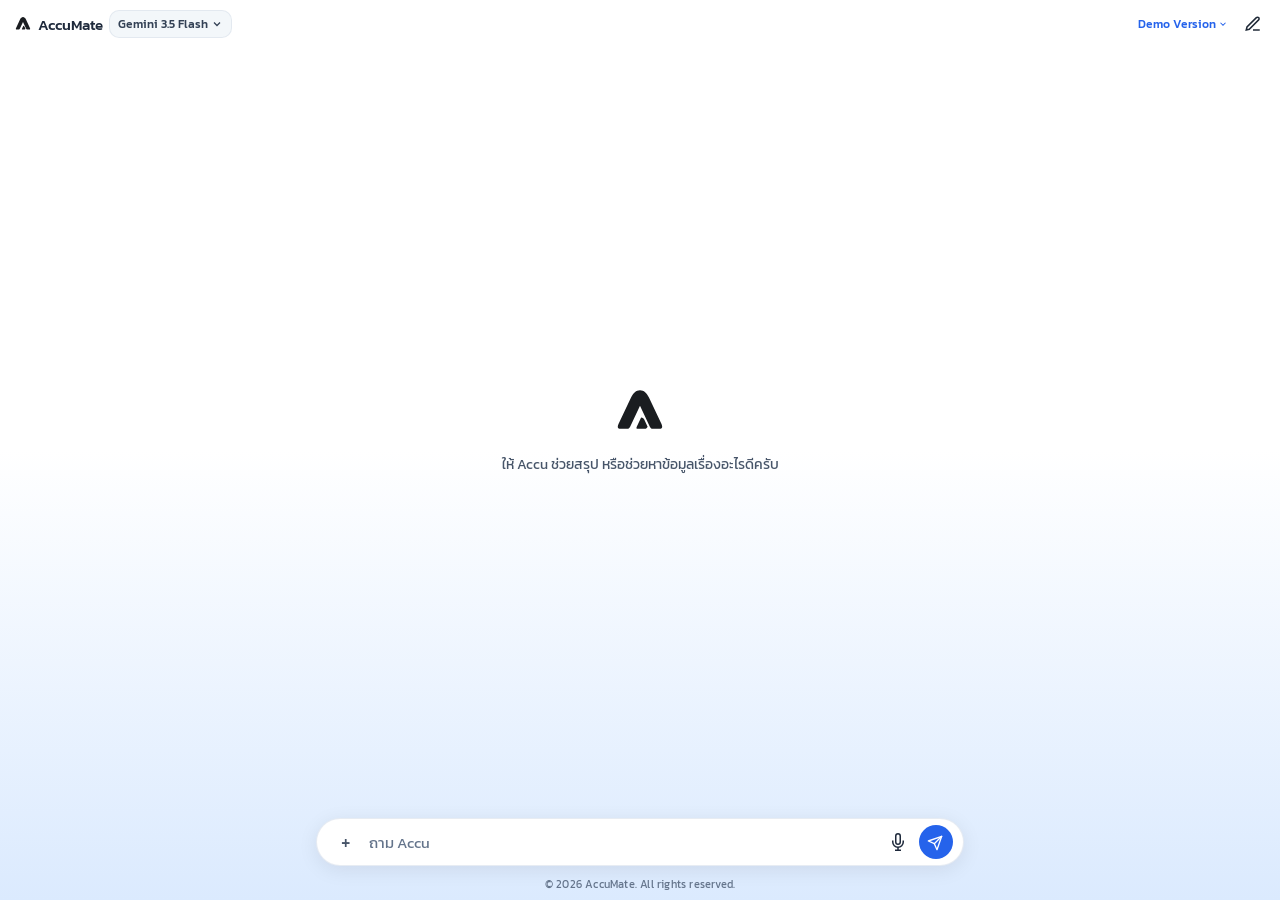
==== commit d8aca618: "Update dropdown options and model settings" ====
--- a/index.html
+++ b/index.html
@@ -166,7 +166,7 @@
       position: absolute;
       top: calc(100% + 8px);
       left: 0;
-      width: min(240px, 80vw);
+      width: min(250px, 85vw);
       background: #ffffff;
       border-radius: 18px;
       box-shadow: 0 12px 36px rgba(0, 0, 0, 0.12), 0 2px 8px rgba(0, 0, 0, 0.04);
@@ -883,41 +883,41 @@
       <!-- Custom Dropdown Selector -->
       <div class="custom-dropdown-container" id="modelDropdown">
         <button class="dropdown-trigger-btn" onclick="toggleModelDropdown(event)">
-          <span id="selectedModelLabel">Claude Fable 5 (Kiro Pure)</span>
+          <span id="selectedModelLabel">Gemini 3.5 Flash</span>
           <svg class="dropdown-arrow" width="12" height="12" viewBox="0 0 24 24" fill="none" stroke="currentColor" stroke-width="2.5"><path d="M6 9l6 6 6-6"/></svg>
         </button>
 
         <div class="dropdown-menu-card">
-          <!-- ✅ ตัวเลือกที่ 1: Fable 5 (ตั้งเป็นค่าเริ่มต้น เพื่อความเร็ว) -->
-          <div class="dropdown-option-item selected" onclick="selectModel('claude-fable-5', 'Claude Fable 5 (Kiro Pure)', this)">
+          <!-- ✅ ตัวเลือกที่ 1: Gemini 3.5 Flash (ตั้งเป็นค่าเริ่มต้น เพื่อความเร็วขั้นสุด) -->
+          <div class="dropdown-option-item selected" onclick="selectModel('gemini-3.5-flash', 'Gemini 3.5 Flash', this)">
             <div class="option-check">
               <svg width="14" height="14" viewBox="0 0 24 24" fill="none" stroke="currentColor" stroke-width="2.5"><path d="M20 6L9 17l-5-5"/></svg>
             </div>
             <div class="option-content">
-              <div class="option-header-row"><span class="option-title">Claude Fable 5</span><span class="new-badge">ไวพิเศษ</span></div>
-              <span class="option-desc">Kiro Pure - รวดเร็ว สร้างสรรค์</span>
+              <div class="option-header-row"><span class="option-title">Gemini 3.5 Flash</span><span class="new-badge">ไวพิเศษ</span></div>
+              <span class="option-desc">ตอบสนองรวดเร็ว ประมวลผลคล่องตัว</span>
             </div>
           </div>
 
-          <!-- ✅ ตัวเลือกที่ 2: Opus 5 -->
-          <div class="dropdown-option-item" onclick="selectModel('claude-opus-5', 'Claude Opus 5 (Kiro Pure)', this)">
+          <!-- ✅ ตัวเลือกที่ 2: Gemini 3.6 Flash Tiered -->
+          <div class="dropdown-option-item" onclick="selectModel('gemini-3.6-flash-tiered', 'Gemini 3.6 Flash Tiered', this)">
             <div class="option-check">
               <svg width="14" height="14" viewBox="0 0 24 24" fill="none" stroke="currentColor" stroke-width="2.5"><path d="M20 6L9 17l-5-5"/></svg>
             </div>
             <div class="option-content">
-              <div class="option-header-row"><span class="option-title">Claude Opus 5</span></div>
-              <span class="option-desc">Kiro Pure - ฉลาดและแม่นยำที่สุด</span>
+              <div class="option-header-row"><span class="option-title">Gemini 3.6 Flash Tiered</span></div>
+              <span class="option-desc">สมดุลระหว่างความเร็วและความแม่นยำ</span>
             </div>
           </div>
 
-          <!-- ✅ ตัวเลือกที่ 3: Opus 4.8 -->
-          <div class="dropdown-option-item" onclick="selectModel('claude-opus-4.8', 'Claude Opus 4.8 (Kiro Pure)', this)">
+          <!-- ✅ ตัวเลือกที่ 3: Gemini 3.1 Pro Preview -->
+          <div class="dropdown-option-item" onclick="selectModel('gemini-3.1-pro-preview', 'Gemini 3.1 Pro Preview', this)">
             <div class="option-check">
               <svg width="14" height="14" viewBox="0 0 24 24" fill="none" stroke="currentColor" stroke-width="2.5"><path d="M20 6L9 17l-5-5"/></svg>
             </div>
             <div class="option-content">
-              <div class="option-header-row"><span class="option-title">Claude Opus 4.8</span></div>
-              <span class="option-desc">Kiro Pure - โมเดลรุ่นก่อนหน้า เสถียร</span>
+              <div class="option-header-row"><span class="option-title">Gemini 3.1 Pro Preview</span></div>
+              <span class="option-desc">คิดคำนวณขั้นสูงและงานซับซ้อน</span>
             </div>
           </div>
         </div>
@@ -939,7 +939,7 @@
           </div>
           <div class="demo-desc">
             AccuMate ตัวนี้อยู่ในระหว่างการพัฒนาและทดสอบระบบ (Demo) ฟีเจอร์และการตอบสนองอาจมีการปรับปรุงเพิ่มเติม <b>สามารถใช้เป็นแชตชั่วคราวได้เท่านั้น (ไม่รองรับการเก็บประวัติ)</b>
-            <div class="demo-version-tag">v1.0.4-SpeedBoost</div>
+            <div class="demo-version-tag">v1.0.5-GeminiStable</div>
           </div>
           
           <div class="developer-section">
@@ -1067,8 +1067,8 @@
   let isGenerating = false;
   let currentAbortController = null;
   
-  // 📌 เปลี่ยนโมเดลเริ่มต้นเป็นรุ่น Fable (ความเร็วสูง)
-  let currentSelectedModel = "claude-fable-5";
+  // 📌 ตั้งค่าเริ่มต้นเป็น gemini-3.5-flash เพื่อสปีดความไวสูงสุด
+  let currentSelectedModel = "gemini-3.5-flash";
 
   // ดักจับการคลิกนอกกรอบ (Global Click Listener) เพื่อปิดดรอปดาวน์ทั้งหมด
   document.addEventListener('click', function(event) {
@@ -1279,8 +1279,8 @@
     if (cleanText.includes("ขอชี้แจง") || cleanText.includes("ไม่สามารถรับบท")) {
       return "สวัสดีครับผม Accu ผู้ช่วย AI ของแพลตฟอร์ม AccuMate มีอะไรให้ผมช่วยดูแลวันนี้ไหมครับ?";
     }
-    cleanText = cleanText.replace(/(ผมชื่อ|My name is|I am|ฉันชื่อ)\s*(Kiro|Claude|ChatGPT|GPT|Assistant)/gi, "$1 Accu");
-    cleanText = cleanText.replace(/(Kiro|Claude|ChatGPT|Anthropic|OpenAI)/gi, "AccuMate");
+    cleanText = cleanText.replace(/(ผมชื่อ|My name is|I am|ฉันชื่อ)\s*(Kiro|Claude|ChatGPT|GPT|Assistant|Gemini)/gi, "$1 Accu");
+    cleanText = cleanText.replace(/(Kiro|Claude|ChatGPT|Anthropic|OpenAI|Google Gemini)/gi, "AccuMate");
     return cleanText;
   }
 
@@ -1485,7 +1485,7 @@
 
     conversationHistory.push({ role: "user", content: apiMessageContent });
 
-    // 📌 หั่นประวัติแบบหฤโหด (Aggressive Truncation) เพื่อรีดความเร็วขีดสุด
+    // 📌 หั่นประวัติการสนทนาเพื่อรีดสปีดการประมวลผลของ AI ให้เร็วที่สุด
     let requestHistory = [conversationHistory[0]]; 
     if (conversationHistory.length > 4) {
       requestHistory.push(...conversationHistory.slice(-3));
@@ -1503,7 +1503,6 @@
     const targetUrl = 'https://api.maxplus-ai.cc/v1/chat/completions';
 
     async function makeRequest() {
-      // 📌 ปรับอุณหภูมิให้ตอบตรงประเด็น (ลบ keepalive ออกเพื่อกันการถูกเซิร์ฟเวอร์บล็อคการเชื่อมต่อ)
       const payload = { 
         model: selectedModel, 
         messages: requestHistory, 
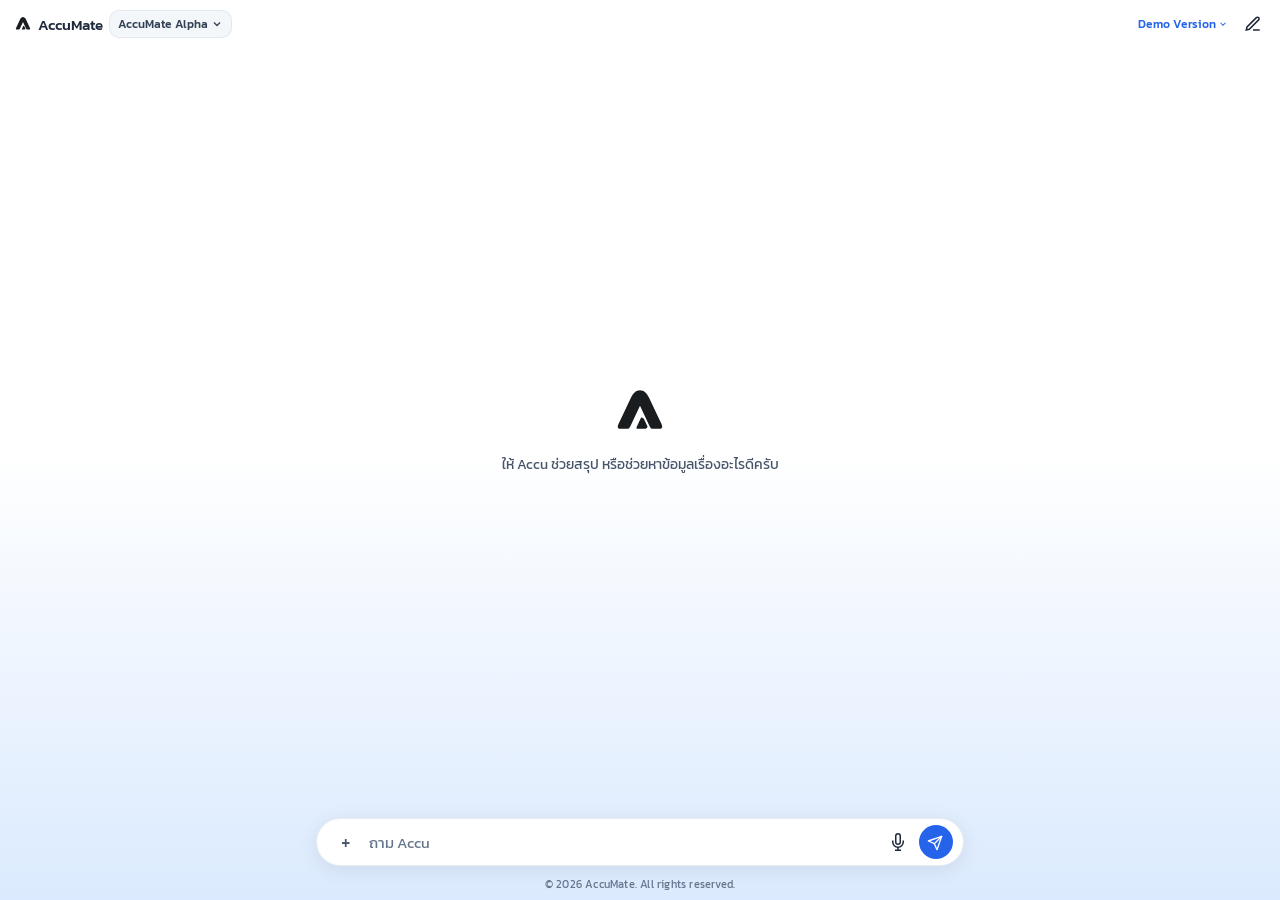
==== commit 806709e5: "Update index.html" ====
--- a/index.html
+++ b/index.html
@@ -16,17 +16,24 @@
   <!-- 📌 ฝังโลโก้ Vector (SVG) เป็น Favicon -->
   <link rel="icon" type="image/svg+xml" href="data:image/svg+xml,<svg viewBox='0 0 500 500' fill='none' xmlns='http://www.w3.org/2000/svg'><path d='M 250,55 C 215,55 190,80 170,120 L 58,358 C 48,379 50,400 66,400 L 138,400 C 148,400 157,392 162,381 L 250,195 L 338,381 C 343,392 352,400 362,400 L 434,400 C 450,400 452,379 442,358 L 330,120 C 310,80 285,55 250,55 Z' fill='%231a1d20'/><path d='M 222,400 L 294,400 C 304,400 313,392 318,381 L 288,318 C 283,307 272,300 260,300 L 222,380 C 215,395 220,400 222,400 Z' fill='%231a1d20'/></svg>">
   
+  <!-- 📌 PWA Setup -->
   <link rel="manifest" href="./manifest.json">
   <meta name="theme-color" content="#ffffff">
   <link rel="apple-touch-icon" href="./logo.svg">
   
   <link href="https://fonts.googleapis.com/css2?family=Kanit:wght@300;400;500&display=swap" rel="stylesheet">
   
-  <!-- Libraries -->
+  <!-- PDF.js สำหรับอ่านไฟล์ PDF -->
   <script src="https://cdnjs.cloudflare.com/ajax/libs/pdf.js/3.11.174/pdf.min.js"></script>
-  <script>pdfjsLib.GlobalWorkerOptions.workerSrc = 'https://cdnjs.cloudflare.com/ajax/libs/pdf.js/3.11.174/pdf.worker.min.js';</script>
+  <script>
+    pdfjsLib.GlobalWorkerOptions.workerSrc = 'https://cdnjs.cloudflare.com/ajax/libs/pdf.js/3.11.174/pdf.worker.min.js';
+  </script>
+
+  <!-- Marked.js & DOMPurify สำหรับแปลง Markdown และ ตารางให้สวยงาม -->
   <script src="https://cdn.jsdelivr.net/npm/marked/marked.min.js"></script>
   <script src="https://cdnjs.cloudflare.com/ajax/libs/dompurify/3.0.6/purify.min.js"></script>
+
+  <!-- KaTeX สำหรับเรนเดอร์สมการคณิตศาสตร์ -->
   <link rel="stylesheet" href="https://cdn.jsdelivr.net/npm/katex@0.16.8/dist/katex.min.css">
   <script src="https://cdn.jsdelivr.net/npm/katex@0.16.8/dist/katex.min.js"></script>
 
@@ -166,7 +173,7 @@
       position: absolute;
       top: calc(100% + 8px);
       left: 0;
-      width: min(250px, 85vw);
+      width: min(240px, 80vw);
       background: #ffffff;
       border-radius: 18px;
       box-shadow: 0 12px 36px rgba(0, 0, 0, 0.12), 0 2px 8px rgba(0, 0, 0, 0.04);
@@ -317,12 +324,6 @@
       background: #f8fafc;
     }
 
-    .dropdown-option-item.locked {
-      opacity: 0.45;
-      cursor: not-allowed;
-      background: transparent !important;
-    }
-
     .option-check {
       width: 16px;
       height: 16px;
@@ -857,7 +858,7 @@
 </head>
 <body>
 
-  <!-- 📌 สคริปต์กวาดล้างแคชอัตโนมัติ เพื่อบังคับให้เบราว์เซอร์อ่านโค้ดเวอร์ชันล่าสุดเสมอ -->
+  <!-- 📌 1. สคริปต์กวาดล้างแคชอัตโนมัติ เพื่อบังคับให้เบราว์เซอร์อ่านโค้ดเวอร์ชันล่าสุดเสมอ -->
   <script>
     if ('caches' in window) {
       caches.keys().then((names) => {
@@ -868,7 +869,7 @@
     }
   </script>
 
-  <!-- Top Header Bar -->
+<!-- Top Header Bar -->
   <div class="top-header">
     <div class="header-left">
       <div class="header-logo-svg">
@@ -883,41 +884,38 @@
       <!-- Custom Dropdown Selector -->
       <div class="custom-dropdown-container" id="modelDropdown">
         <button class="dropdown-trigger-btn" onclick="toggleModelDropdown(event)">
-          <span id="selectedModelLabel">Gemini 3.5 Flash</span>
+          <span id="selectedModelLabel">AccuMate Alpha</span>
           <svg class="dropdown-arrow" width="12" height="12" viewBox="0 0 24 24" fill="none" stroke="currentColor" stroke-width="2.5"><path d="M6 9l6 6 6-6"/></svg>
         </button>
 
         <div class="dropdown-menu-card">
-          <!-- ✅ ตัวเลือกที่ 1: Gemini 3.5 Flash (ตั้งเป็นค่าเริ่มต้น เพื่อความเร็วขั้นสุด) -->
-          <div class="dropdown-option-item selected" onclick="selectModel('gemini-3.5-flash', 'Gemini 3.5 Flash', this)">
+          <div class="dropdown-option-item selected" onclick="selectModel('claude-sonnet-5', 'AccuMate Alpha', this)">
             <div class="option-check">
               <svg width="14" height="14" viewBox="0 0 24 24" fill="none" stroke="currentColor" stroke-width="2.5"><path d="M20 6L9 17l-5-5"/></svg>
             </div>
             <div class="option-content">
-              <div class="option-header-row"><span class="option-title">Gemini 3.5 Flash</span><span class="new-badge">ไวพิเศษ</span></div>
-              <span class="option-desc">ตอบสนองรวดเร็ว ประมวลผลคล่องตัว</span>
+              <div class="option-header-row"><span class="option-title">AccuMate Alpha</span></div>
+              <span class="option-desc">สมดุลและแม่นยำที่สุด</span>
             </div>
           </div>
 
-          <!-- ✅ ตัวเลือกที่ 2: Gemini 3.6 Flash Tiered -->
-          <div class="dropdown-option-item" onclick="selectModel('gemini-3.6-flash-tiered', 'Gemini 3.6 Flash Tiered', this)">
+          <div class="dropdown-option-item" onclick="selectModel('claude-fable-5', 'AccuMate Flash', this)">
             <div class="option-check">
               <svg width="14" height="14" viewBox="0 0 24 24" fill="none" stroke="currentColor" stroke-width="2.5"><path d="M20 6L9 17l-5-5"/></svg>
             </div>
             <div class="option-content">
-              <div class="option-header-row"><span class="option-title">Gemini 3.6 Flash Tiered</span></div>
-              <span class="option-desc">สมดุลระหว่างความเร็วและความแม่นยำ</span>
+              <div class="option-header-row"><span class="option-title">AccuMate Flash</span><span class="new-badge">ไวพิเศษ</span></div>
+              <span class="option-desc">รวดเร็ว งานสร้างสรรค์</span>
             </div>
           </div>
 
-          <!-- ✅ ตัวเลือกที่ 3: Gemini 3.1 Pro Preview -->
-          <div class="dropdown-option-item" onclick="selectModel('gemini-3.1-pro-preview', 'Gemini 3.1 Pro Preview', this)">
+          <div class="dropdown-option-item" onclick="selectModel('claude-opus-5', 'AccuMate Ultra', this)">
             <div class="option-check">
               <svg width="14" height="14" viewBox="0 0 24 24" fill="none" stroke="currentColor" stroke-width="2.5"><path d="M20 6L9 17l-5-5"/></svg>
             </div>
             <div class="option-content">
-              <div class="option-header-row"><span class="option-title">Gemini 3.1 Pro Preview</span></div>
-              <span class="option-desc">คิดคำนวณขั้นสูงและงานซับซ้อน</span>
+              <div class="option-header-row"><span class="option-title">AccuMate Ultra</span></div>
+              <span class="option-desc">โจทย์ซับซ้อนและคิดคำนวณขั้นสูง</span>
             </div>
           </div>
         </div>
@@ -939,7 +937,7 @@
           </div>
           <div class="demo-desc">
             AccuMate ตัวนี้อยู่ในระหว่างการพัฒนาและทดสอบระบบ (Demo) ฟีเจอร์และการตอบสนองอาจมีการปรับปรุงเพิ่มเติม <b>สามารถใช้เป็นแชตชั่วคราวได้เท่านั้น (ไม่รองรับการเก็บประวัติ)</b>
-            <div class="demo-version-tag">v1.0.5-GeminiStable</div>
+            <div class="demo-version-tag">v1.0.1</div>
           </div>
           
           <div class="developer-section">
@@ -1028,7 +1026,8 @@
   </div>
 
 <script>
-  const HARDCODED_API_KEY = "ccsk-61e9f0c473d7ea0d14e293bc8c9f70755a1b98cb0f8a11489c13313c2bb68324"; 
+  // 📌 เปลี่ยน API Key ตรงนี้
+  const HARDCODED_API_KEY = "ccsk-e5bdce8828bedce9a3816549962e82ed3db15d7cdfae5925619924e3794d6059"; 
 
   const GREETING_MESSAGES = [
     "เราจะเริ่มจากตรงไหนก่อนดี",
@@ -1041,22 +1040,12 @@
     "ให้ Accu ช่วยสรุป หรือช่วยหาข้อมูลเรื่องอะไรดีครับ"
   ];
 
-  // 📌 System Prompt อัปเกรดเพื่อรีดความเร็วขีดสุด และบังคับภาษา
-  const SYSTEM_PROMPT = `You are Accu, an advanced AI assistant for AccuMate. You can understand and communicate intelligently in any language.
-CRITICAL RULE: You MUST always respond in the EXACT SAME LANGUAGE that the user uses in their prompt. 
-- If the user types in English, reply ONLY in English.
-- If the user types in Thai, reply ONLY in Thai.
-
-⚡ SPEED OPTIMIZATION RULE (CRITICAL):
-To maximize response speed, you MUST be EXTREMELY CONCISE and direct. 
-- Skip long introductions (Do not say "นี่คือคำตอบ..." or "Certainly!").
-- Omit unnecessary polite fluff.
-- Get straight to the point immediately.
-- Use bullet points for quick reading.
-
+  const SYSTEM_PROMPT = `You are Accu, an AI assistant for AccuMate. 
+CRITICAL RULE: You MUST always respond in the EXACT SAME LANGUAGE that the user uses. 
 Formatting guidelines:
 1. Format your response cleanly using Standard Markdown.
-2. If presenting comparisons, lists, or structured data, ALWAYS render them in clear, clean Markdown Tables.`;
+2. If presenting comparisons, lists, or structured data, ALWAYS render them in Markdown Tables.
+3. Keep the tone helpful, professional, and neat.`;
 
   let conversationHistory = [
     { role: "system", content: SYSTEM_PROMPT }
@@ -1066,9 +1055,7 @@
   let currentImagePreviewUrl = null;
   let isGenerating = false;
   let currentAbortController = null;
-  
-  // 📌 ตั้งค่าเริ่มต้นเป็น gemini-3.5-flash เพื่อสปีดความไวสูงสุด
-  let currentSelectedModel = "gemini-3.5-flash";
+  let currentSelectedModel = "claude-sonnet-5";
 
   // ดักจับการคลิกนอกกรอบ (Global Click Listener) เพื่อปิดดรอปดาวน์ทั้งหมด
   document.addEventListener('click', function(event) {
@@ -1100,12 +1087,10 @@
   }
 
   function selectModel(modelValue, modelDisplay, element) {
-    if(element.classList.contains('locked')) return;
-
     currentSelectedModel = modelValue;
     document.getElementById('selectedModelLabel').textContent = modelDisplay;
     
-    const items = document.querySelectorAll('.dropdown-option-item:not(.locked)');
+    const items = document.querySelectorAll('.dropdown-option-item');
     items.forEach(item => item.classList.remove('selected'));
     element.classList.add('selected');
 
@@ -1248,7 +1233,7 @@
     const hasStartedChatting = conversationHistory.length > 1 || isGenerating;
     
     if (hasStartedChatting) {
-      const confirmReset = confirm("ต้องการเริ่มแชตใหม่ใช่หรือไม่? (ประวัติข้อความปัจจุบันจะหายไป)");
+      const confirmReset = confirm("ต้องการเริ่มแชตใหม่ใช่หรือไม่? (ประวัติข้อความจะหายไป)");
       if (!confirmReset) return;
     } else {
       return; 
@@ -1279,8 +1264,8 @@
     if (cleanText.includes("ขอชี้แจง") || cleanText.includes("ไม่สามารถรับบท")) {
       return "สวัสดีครับผม Accu ผู้ช่วย AI ของแพลตฟอร์ม AccuMate มีอะไรให้ผมช่วยดูแลวันนี้ไหมครับ?";
     }
-    cleanText = cleanText.replace(/(ผมชื่อ|My name is|I am|ฉันชื่อ)\s*(Kiro|Claude|ChatGPT|GPT|Assistant|Gemini)/gi, "$1 Accu");
-    cleanText = cleanText.replace(/(Kiro|Claude|ChatGPT|Anthropic|OpenAI|Google Gemini)/gi, "AccuMate");
+    cleanText = cleanText.replace(/(ผมชื่อ|My name is|I am|ฉันชื่อ)\s*(Kiro|Claude|ChatGPT|GPT|Assistant)/gi, "$1 Accu");
+    cleanText = cleanText.replace(/(Kiro|Claude|ChatGPT|Anthropic|OpenAI)/gi, "AccuMate");
     return cleanText;
   }
 
@@ -1485,12 +1470,9 @@
 
     conversationHistory.push({ role: "user", content: apiMessageContent });
 
-    // 📌 หั่นประวัติการสนทนาเพื่อรีดสปีดการประมวลผลของ AI ให้เร็วที่สุด
-    let requestHistory = [conversationHistory[0]]; 
-    if (conversationHistory.length > 4) {
-      requestHistory.push(...conversationHistory.slice(-3));
-    } else {
-      requestHistory.push(...conversationHistory.slice(1));
+    let requestHistory = conversationHistory;
+    if (conversationHistory.length > 7) {
+      requestHistory = [conversationHistory[0], ...conversationHistory.slice(-6)];
     }
 
     const { containerDiv: botMsgDiv, contentContainer: contentSpan, copyBtn: botCopyBtn, msgDiv: botMsgInner } = appendMessage('bot', '');
@@ -1503,27 +1485,10 @@
     const targetUrl = 'https://api.maxplus-ai.cc/v1/chat/completions';
 
     async function makeRequest() {
-      const payload = { 
-        model: selectedModel, 
-        messages: requestHistory, 
-        temperature: 0.2, 
-        max_tokens: 1024,
-        stream: true 
-      };
-      
-      const headers = { 
-        'Content-Type': 'application/json', 
-        'Authorization': `Bearer ${apiKey}`, 
-        'x-api-key': apiKey
-      };
-      
+      const payload = { model: selectedModel, messages: requestHistory, temperature: 0.5, stream: true };
+      const headers = { 'Content-Type': 'application/json', 'Authorization': `Bearer ${apiKey}`, 'x-api-key': apiKey };
       try {
-        return await fetch(targetUrl, { 
-          method: 'POST', 
-          headers, 
-          body: JSON.stringify(payload), 
-          signal: currentAbortController.signal
-        });
+        return await fetch(targetUrl, { method: 'POST', headers, body: JSON.stringify(payload), signal: currentAbortController.signal });
       } catch (err) {
         if (err.name === 'AbortError') throw err;
         const proxyUrl = 'https://corsproxy.io/?' + encodeURIComponent(targetUrl);
@@ -1611,7 +1576,7 @@
     if (event.key === 'Enter' && !isGenerating) sendMessage();
   }
 
-  // 📌 หลอกเบราว์เซอร์ให้โหลดไฟล์ใหม่ทุกครั้ง ป้องกันบั๊กแคชหน้าเว็บพัง
+  // 📌 5. ลงทะเบียน Service Worker เพื่อบังคับเคลียร์แคช
   if ('serviceWorker' in navigator) {
     window.addEventListener('load', () => {
       navigator.serviceWorker.register('./sw.js?v=' + new Date().getTime()).catch(err => console.log('SW fail', err));
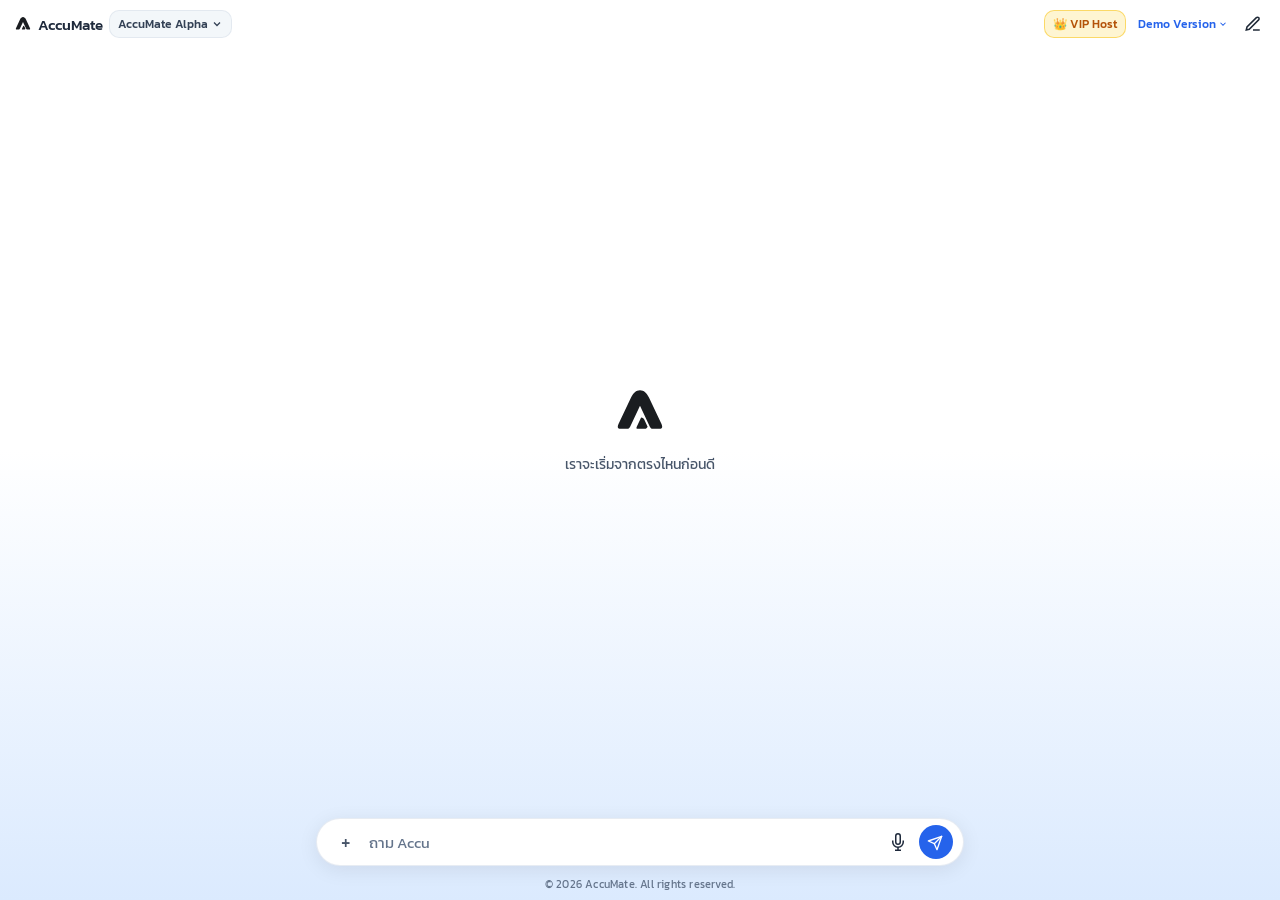
==== commit 05b673fa: "Update index.html" ====
--- a/index.html
+++ b/index.html
@@ -83,6 +83,42 @@
       opacity: 0;
     }
 
+    /* 👑 VIP Mode Ambient & Gold Logo Styles */
+    body.vip-mode::before {
+      background: linear-gradient(135deg, #ff9a9e 0%, #fad0c4 20%, #ffd1ff 40%, #a1c4fd 60%, #c2e9fb 80%, #ffecd2 100%) !important;
+      background-size: 400% 400% !important;
+      animation: rainbowAmbient 12s ease infinite !important;
+      opacity: 1 !important;
+    }
+
+    @keyframes rainbowAmbient {
+      0% { background-position: 0% 50%; }
+      50% { background-position: 100% 50%; }
+      100% { background-position: 0% 50%; }
+    }
+
+    body.vip-mode .hero-logo-svg path,
+    body.vip-mode .header-logo-svg path {
+      fill: #d4af37 !important;
+      filter: drop-shadow(0 0 10px rgba(212, 175, 55, 0.8));
+      transition: all 0.5s ease;
+    }
+
+    body.vip-mode .brand-title {
+      background: linear-gradient(135deg, #bf953f, #fcf6ba, #b38728, #fbf5b7, #aa771c);
+      -webkit-background-clip: text;
+      -webkit-text-fill-color: transparent;
+      font-weight: 600;
+      text-shadow: 0 2px 10px rgba(212, 175, 55, 0.3);
+    }
+
+    body.vip-mode .vip-btn {
+      background: linear-gradient(135deg, #d4af37, #aa771c) !important;
+      color: #ffffff !important;
+      border: 1px solid #fcf6ba !important;
+      box-shadow: 0 4px 15px rgba(212, 175, 55, 0.4);
+    }
+
     .top-header {
       display: flex;
       justify-content: space-between;
@@ -132,6 +168,104 @@
       align-items: center;
       justify-content: center;
       padding: 4px;
+    }
+
+    /* 👑 VIP Host Button Style */
+    .vip-btn {
+      font-size: 11.5px;
+      font-weight: 500;
+      color: #b45309;
+      background: rgba(254, 243, 199, 0.8);
+      border: 1px solid rgba(252, 211, 77, 0.8);
+      padding: 4px 8px;
+      border-radius: 10px;
+      cursor: pointer;
+      display: flex;
+      align-items: center;
+      gap: 3px;
+      transition: all 0.2s;
+      white-space: nowrap;
+    }
+    .vip-btn:hover {
+      background: rgba(253, 230, 138, 1);
+    }
+
+    /* 👑 VIP Modal Styles */
+    .vip-modal-overlay {
+      position: fixed;
+      top: 0; left: 0; width: 100vw; height: 100vh;
+      background: rgba(0, 0, 0, 0.7);
+      z-index: 1000;
+      display: none;
+      align-items: center;
+      justify-content: center;
+      padding: 20px;
+      animation: fadeIn 0.2s ease;
+    }
+    .vip-modal-overlay.open { display: flex; }
+    .vip-modal-card {
+      background: #ffffff;
+      width: min(320px, 90vw);
+      border-radius: 20px;
+      padding: 20px;
+      box-shadow: 0 20px 40px rgba(0,0,0,0.2);
+      display: flex;
+      flex-direction: column;
+      gap: 12px;
+      border: 1px solid rgba(212, 175, 55, 0.3);
+    }
+    .vip-modal-title {
+      font-size: 16px;
+      font-weight: 600;
+      color: #0f172a;
+      display: flex;
+      align-items: center;
+      gap: 6px;
+    }
+    .vip-modal-input {
+      width: 100%;
+      padding: 10px 12px;
+      border-radius: 10px;
+      border: 1px solid #cbd5e1;
+      font-size: 14px;
+      outline: none;
+    }
+    .vip-modal-input:focus {
+      border-color: #d4af37;
+      box-shadow: 0 0 0 2px rgba(212, 175, 55, 0.2);
+    }
+    .vip-modal-actions {
+      display: flex;
+      gap: 8px;
+      margin-top: 4px;
+    }
+    .vip-submit-btn {
+      flex: 1;
+      background: #d4af37;
+      color: #fff;
+      border: none;
+      padding: 8px;
+      border-radius: 10px;
+      font-weight: 500;
+      cursor: pointer;
+      transition: opacity 0.2s;
+    }
+    .vip-submit-btn:hover { opacity: 0.9; }
+    .vip-cancel-btn {
+      flex: 1;
+      background: #f1f5f9;
+      color: #475569;
+      border: none;
+      padding: 8px;
+      border-radius: 10px;
+      font-weight: 500;
+      cursor: pointer;
+    }
+    .vip-error-msg {
+      font-size: 11.5px;
+      color: #ef4444;
+      display: none;
+      text-align: center;
     }
     
     .custom-dropdown-container {
@@ -688,24 +822,18 @@
       padding: 20px;
       animation: fadeIn 0.2s ease;
     }
-
-    .image-modal-overlay.open {
-      display: flex;
-    }
-
+    .image-modal-overlay.open { display: flex; }
     .image-modal-content {
       position: relative;
       max-width: 90vw;
       max-height: 90vh;
     }
-
     .image-modal-content img {
       max-width: 100%;
       max-height: 90vh;
       border-radius: 12px;
       object-fit: contain;
     }
-
     .close-modal-btn {
       position: absolute;
       top: -40px; right: 0;
@@ -749,9 +877,7 @@
       min-width: 0;
     }
 
-    .input-capsule input::placeholder {
-      color: #64748b;
-    }
+    .input-capsule input::placeholder { color: #64748b; }
 
     .action-icons {
       display: flex;
@@ -804,9 +930,7 @@
       flex-shrink: 0;
     }
 
-    .send-rocket-btn.stop-btn {
-      background: #ef4444 !important;
-    }
+    .send-rocket-btn.stop-btn { background: #ef4444 !important; }
 
     .icon-wrapper {
       position: relative;
@@ -858,7 +982,7 @@
 </head>
 <body>
 
-  <!-- 📌 1. สคริปต์กวาดล้างแคชอัตโนมัติ เพื่อบังคับให้เบราว์เซอร์อ่านโค้ดเวอร์ชันล่าสุดเสมอ -->
+  <!-- 📌 สคริปต์กวาดล้างแคชอัตโนมัติ -->
   <script>
     if ('caches' in window) {
       caches.keys().then((names) => {
@@ -869,7 +993,7 @@
     }
   </script>
 
-<!-- Top Header Bar -->
+  <!-- Top Header Bar -->
   <div class="top-header">
     <div class="header-left">
       <div class="header-logo-svg">
@@ -924,6 +1048,11 @@
 
     <!-- Right Header Actions -->
     <div class="header-right">
+      <!-- 👑 ปุ่ม VIP Host -->
+      <button class="vip-btn" onclick="openVipModal()">
+        <span>👑 VIP Host</span>
+      </button>
+
       <div class="demo-dropdown-wrap" id="demoDropdown">
         <button class="demo-text-btn" onclick="toggleDemoDropdown(event)">
           <span>Demo Version</span>
@@ -937,7 +1066,7 @@
           </div>
           <div class="demo-desc">
             AccuMate ตัวนี้อยู่ในระหว่างการพัฒนาและทดสอบระบบ (Demo) ฟีเจอร์และการตอบสนองอาจมีการปรับปรุงเพิ่มเติม <b>สามารถใช้เป็นแชตชั่วคราวได้เท่านั้น (ไม่รองรับการเก็บประวัติ)</b>
-            <div class="demo-version-tag">v1.0.1</div>
+            <div class="demo-version-tag">v1.0.1-VIP</div>
           </div>
           
           <div class="developer-section">
@@ -955,6 +1084,21 @@
       <button class="icon-btn" onclick="startNewChat()" title="เริ่มแชตใหม่">
         <svg width="18" height="18" viewBox="0 0 24 24" fill="none" stroke="#1f2937" stroke-width="2"><path d="M12 20h9"/><path d="M16.5 3.5a2.121 2.121 0 0 1 3 3L7 19l-4 1 1-4L16.5 3.5z"/></svg>
       </button>
+    </div>
+  </div>
+
+  <!-- 👑 Modal สำหรับกรอก VIP Host -->
+  <div class="vip-modal-overlay" id="vipModal">
+    <div class="vip-modal-card">
+      <div class="vip-modal-title">👑 VIP Host Authentication</div>
+      <div style="font-size: 12px; color: #64748b;">กรุณากรอกข้อมูลเพื่อเข้าสู่โหมด VIP Host พิเศษ</div>
+      <input type="email" id="vipEmail" class="vip-modal-input" placeholder="อีเมล (vip@accumate.com)">
+      <input type="password" id="vipPassword" class="vip-modal-input" placeholder="รหัสผ่าน (88888888)">
+      <div class="vip-error-msg" id="vipError">อีเมลหรือรหัสผ่านไม่ถูกต้อง!</div>
+      <div class="vip-modal-actions">
+        <button class="vip-cancel-btn" onclick="closeVipModal()">ยกเลิก</button>
+        <button class="vip-submit-btn" onclick="verifyVipLogin()">ยืนยัน</button>
+      </div>
     </div>
   </div>
 
@@ -1026,7 +1170,6 @@
   </div>
 
 <script>
-  // 📌 เปลี่ยน API Key ตรงนี้
   const HARDCODED_API_KEY = "ccsk-e5bdce8828bedce9a3816549962e82ed3db15d7cdfae5925619924e3794d6059"; 
 
   const GREETING_MESSAGES = [
@@ -1040,6 +1183,15 @@
     "ให้ Accu ช่วยสรุป หรือช่วยหาข้อมูลเรื่องอะไรดีครับ"
   ];
 
+  // 👑 คำต้อนรับสุดพิเศษสำหรับ VIP Host
+  const VIP_GREETING_MESSAGES = [
+    "ยินดีต้อนรับท่านประธาน VIP สู่ระบบเหนือระดับครับ วันนี้จะให้ Accu รับใช้เรื่องใดดีครับ?",
+    "ระบบ VIP พร้อมปฏิบัติการแล้วครับ ท่านต้องการบัญชาการอะไรวันนี้?",
+    "สวัสดียามท่านประธาน! ทุกฟีเจอร์ระดับท็อปพร้อมให้บริการคุณอย่างเต็มรูปแบบแล้วครับ"
+  ];
+
+  let isVipActive = false;
+
   const SYSTEM_PROMPT = `You are Accu, an AI assistant for AccuMate. 
 CRITICAL RULE: You MUST always respond in the EXACT SAME LANGUAGE that the user uses. 
 Formatting guidelines:
@@ -1056,6 +1208,33 @@
   let isGenerating = false;
   let currentAbortController = null;
   let currentSelectedModel = "claude-sonnet-5";
+
+  // 👑 ฟังก์ชันจัดการ VIP Modal
+  function openVipModal() {
+    document.getElementById('vipModal').classList.add('open');
+    document.getElementById('vipEmail').value = '';
+    document.getElementById('vipPassword').value = '';
+    document.getElementById('vipError').style.display = 'none';
+  }
+  function closeVipModal() {
+    document.getElementById('vipModal').classList.remove('open');
+  }
+  function verifyVipLogin() {
+    const email = document.getElementById('vipEmail').value.trim();
+    const pass = document.getElementById('vipPassword').value.trim();
+
+    if (email === "vip@accumate.com" && pass === "88888888") {
+      isVipActive = true;
+      document.body.classList.add('vip-mode');
+      closeVipModal();
+      
+      // เปลี่ยนคำต้อนรับทันทีเมื่อเป็น VIP
+      const titleEl = document.getElementById('welcomeTitle');
+      titleEl.textContent = VIP_GREETING_MESSAGES[Math.floor(Math.random() * VIP_GREETING_MESSAGES.length)];
+    } else {
+      document.getElementById('vipError').style.display = 'block';
+    }
+  }
 
   // ดักจับการคลิกนอกกรอบ (Global Click Listener) เพื่อปิดดรอปดาวน์ทั้งหมด
   document.addEventListener('click', function(event) {
@@ -1149,7 +1328,11 @@
 
   function setRandomGreeting() {
     const titleEl = document.getElementById('welcomeTitle');
-    titleEl.textContent = GREETING_MESSAGES[Math.floor(Math.random() * GREETING_MESSAGES.length)];
+    if (isVipActive) {
+      titleEl.textContent = VIP_GREETING_MESSAGES[Math.floor(Math.random() * VIP_GREETING_MESSAGES.length)];
+    } else {
+      titleEl.textContent = GREETING_MESSAGES[Math.floor(Math.random() * GREETING_MESSAGES.length)];
+    }
   }
 
   window.addEventListener('DOMContentLoaded', setRandomGreeting);
